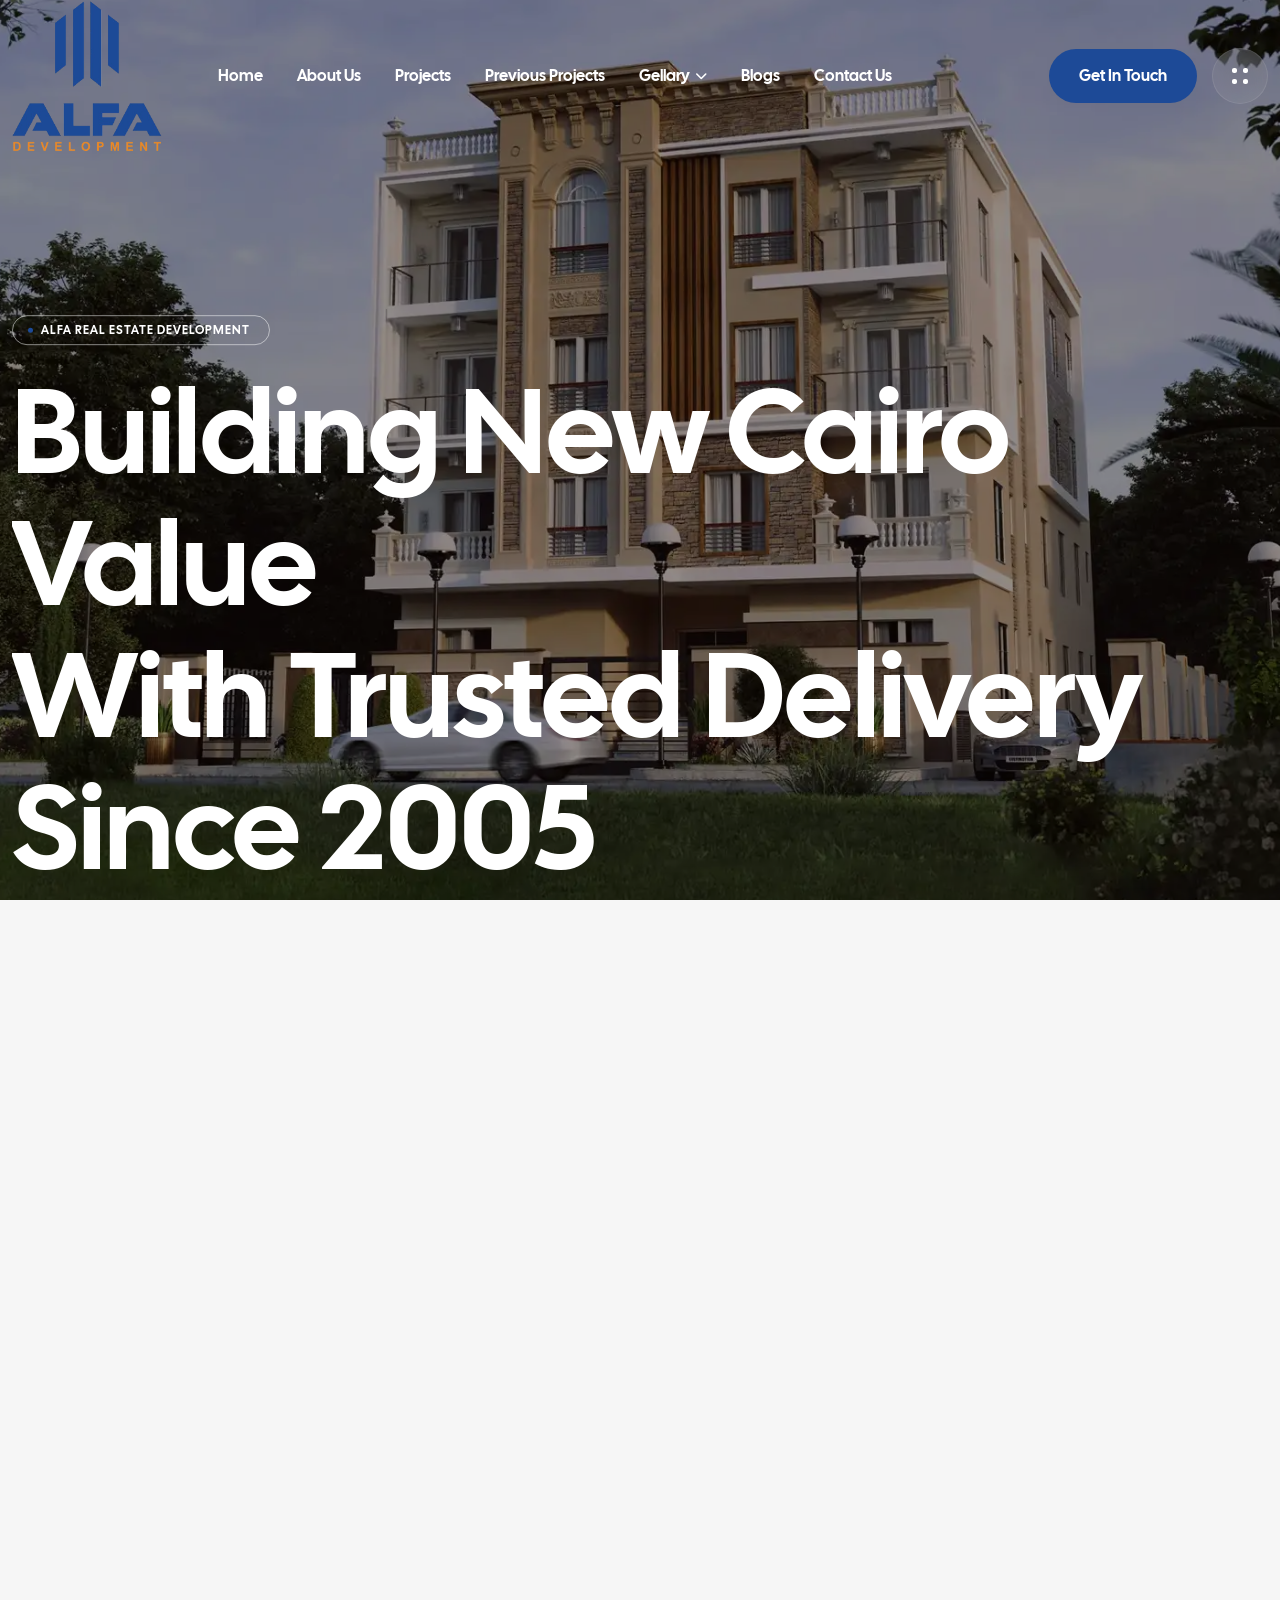
==== index.html @ 409ae9ad "upload" ====
<!DOCTYPE html>
<html class="no-js" lang="en">
    <head>
        <meta charset="utf-8">
        <meta http-equiv="x-ua-compatible" content="ie=edge">
        <meta name="viewport" content="width=device-width, initial-scale=1">
        <meta name="description" content="Alfa Real Estate Development builds premium residential projects across New Cairo since 2005—prime locations in Fifth Settlement, Beit El Watan, Andalusia, New Narcissus, and more.">
        <meta name="robots" content="index, follow, max-image-preview:large">
        <meta name="theme-color" content="#1a1a1a">
        <link rel="canonical" href="https://www.alfa-developments.com/">
        <meta property="og:locale" content="en_US">
        <meta property="og:type" content="website">
        <meta property="og:title" content="Alfa Real Estate Development | New Cairo">
        <meta property="og:description" content="Trusted developer in New Cairo since 2005—refined architecture, classic facades, smart layouts, and fully integrated building services.">
        <meta property="og:url" content="https://www.alfa-developments.com/">
        <meta property="og:site_name" content="Alfa Real Estate Development">
        <meta property="og:image" content="https://www.alfa-developments.com/assets/images/slider/slide.webp">
        <meta property="og:image:alt" content="Alfa Real Estate Development — New Cairo residential projects">
        <meta name="twitter:card" content="summary_large_image">
        <meta name="twitter:title" content="Alfa Real Estate Development | New Cairo">
        <meta name="twitter:description" content="Trusted developer in New Cairo since 2005—refined architecture, classic facades, smart layouts, and fully integrated building services.">
        <meta name="twitter:image" content="https://www.alfa-developments.com/assets/images/slider/slide.webp">

        <!-- Site Title -->
        <title>Alfa Real Estate Development | New Cairo</title>

        <!-- Place favicon.ico in the root directory -->
        <link rel="shortcut icon" type="image/x-icon" href="./assets/images/logo/logo.png">

        <!-- CSS here -->
        <link rel="stylesheet" href="assets/css/bootstrap.min.css">
        <link rel="stylesheet" href="assets/css/fontawesome.min.css">
        <link rel="stylesheet" href="assets/css/venobox.min.css">
        <link rel="stylesheet" href="assets/css/odometer.min.css">
        <link rel="stylesheet" href="assets/css/nice-select.css">
        <link rel="stylesheet" href="assets/css/carouselTicker.css">
        <link rel="stylesheet" href="assets/css/animation.css">
        <link rel="stylesheet" href="assets/css/twentytwenty.min.css">
        <link rel="stylesheet" href="assets/css/swiper.min.css">
        <link rel="stylesheet" href="assets/css/main.css">
    </head>

    <body>

        <!-- preloader -->
        <div class="preloader overflow-hidden">
            <div class="site-name"><span>ALFA</span></div>
            <div class="preloader-gutters">
                <div class="bar">
                    <div class="inner-bar"></div>
                </div>
                <div class="bar">
                    <div class="inner-bar"></div>
                </div>
                <div class="bar">
                    <div class="inner-bar"></div>
                </div>
                <div class="bar">
                    <div class="inner-bar"></div>
                </div>
                <div class="bar">
                    <div class="inner-bar"></div>
                </div>
                <div class="bar">
                    <div class="inner-bar"></div>
                </div>
                <div class="bar">
                    <div class="inner-bar"></div>
                </div>
                <div class="bar">
                    <div class="inner-bar"></div>
                </div>
            </div>
        </div>
        <!-- /.preloader -->

     
        <!-- /.Main Header -->

        <header class="header sticky-active">
            <div class="primary-header">
                <div class="container">
                    <div class="primary-header-inner">
                        <div class="header-left-wrap">
                            <div class="header-logo d-lg-block">
                                <a href="index.html">
                                    <img src="assets/images/logo/logo.png" alt="logo">
                                </a>
                            </div>
                            <div class="header-menu-wrap">
                                <div class="mobile-menu-items">
                                    <ul>
                                        <li class="menu-item">
                                            <a href="#">Home</a>
                                           
                                        </li>
                                        <li class="menu-item">
                                            <a href="#">About Us</a>
                                           
                                        </li>
                                        <li class="menu-item">
                                            <a href="#">Projects</a>
                                            
                                        </li>
                                        <li class="menu-item">
                                            <a href="#">Previous Projects</a>
                                            
                                        </li>
                                        <li class="menu-item-has-children">
                                            <a href="#">Gellary</a>
                                          <ul>
                                            <li><a href="#">photos</a></li>
                                            <li><a href="#">videos</a></li>
                                          </ul>
                                        </li>
                                        <li class="menu-item">
                                            <a href="#">Blogs</a>
                                            
                                        </li>
                                        <li class="menu-item">
                                            <a href="#">Contact Us</a>
                                            
                                        </li>
                                    </ul>
                                </div>
                            </div>
                            <!-- /.header-menu-wrap -->
                        </div>
                        <div class="header-right-wrap">
                            <a href="tel:+480123678900" class="header-contact">
                                <span class="icon"><i class="fa-regular fa-phone"></i></span>
                                <span class="content">
                                    <span class="call-text">Call Us Phone</span>
                                    <span class="call-number"> +20 100 123 4567</span>
                                </span>
                            </a>
                            <div class="header-btn-wrap">
                                <a href="#" class="tl-primary-btn header-btn">Get in Touch</a>
                            </div>
                          
                            
                            <!-- /.header-right -->
                            <div class="sidebar-icon">
                                <button class="sidebar-trigger open">
                                    <svg width="16" height="16" viewBox="0 0 16 16" fill="none" xmlns="http://www.w3.org/2000/svg">
                                        <path d="M11 2C11 0.89543 11.8954 0 13 0H14C15.1046 0 16 0.895431 16 2V3C16 4.10457 15.1046 5 14 5H13C11.8954 5 11 4.10457 11 3V2Z" fill="white"/>
                                        <path d="M0 2C0 0.89543 0.895431 0 2 0H3C4.10457 0 5 0.895431 5 2V3C5 4.10457 4.10457 5 3 5H2C0.89543 5 0 4.10457 0 3V2Z" fill="white"/>
                                        <path d="M0 13C0 11.8954 0.895431 11 2 11H3C4.10457 11 5 11.8954 5 13V14C5 15.1046 4.10457 16 3 16H2C0.89543 16 0 15.1046 0 14V13Z" fill="white"/>
                                        <path d="M11 13C11 11.8954 11.8954 11 13 11H14C15.1046 11 16 11.8954 16 13V14C16 15.1046 15.1046 16 14 16H13C11.8954 16 11 15.1046 11 14V13Z" fill="white"/>
                                    </svg>
                                </button>
                            </div>
                        </div>
                    </div>
                    <!-- /.primary-header-inner -->
                     
                </div>

            </div>
            
        </header>
        <div id="sidebar-area" class="sidebar-area">
            <button class="sidebar-trigger close">
                <svg
                    class="sidebar-close"
                    xmlns="http://www.w3.org/2000/svg"
                    xmlns:xlink="http://www.w3.org/1999/xlink"
                    x="0px"
                    y="0px"
                    width="16px"
                    height="12.7px"
                    viewBox="0 0 16 12.7"
                    style="enable-background: new 0 0 16 12.7"
                    xml:space="preserve">
                    <g>
                        <rect
                            x="0"
                            y="5.4"
                            transform="matrix(0.7071 -0.7071 0.7071 0.7071 -2.1569 7.5208)"
                            width="16"
                            height="2"
                        ></rect>
                        <rect
                            x="0"
                            y="5.4"
                            transform="matrix(0.7071 0.7071 -0.7071 0.7071 6.8431 -3.7929)"
                            width="16"
                            height="2"
                        ></rect>
                    </g>
                </svg>
            </button>
            <div class="side-menu-content">
                <div class="side-menu-logo">
                    <a class="dark-img" href="index.html"><img src="assets/images/logo/logo.png" alt="logo"></a>
                    <a class="light-img" href="index.html"><img src="assets/images/logo/logo.png" alt="logo"></a>
                </div>
                <div class="side-menu-wrap"></div>
                <div class="side-menu-about">
                    <h4 class="title">We Shape Interior Designs, Crafting Timeless and Inspiring Spaces</h4>
                </div>
                
                <div class="side-menu-contact">
                    <ul class="side-menu-list">
                        <li>
                            Alfa Development, New Cairo, Egypt
                        </li>
                        <li>
                            <a href="tel:+201000000000">+20 100 000 0000</a>
                        </li>
                        <li>
                            <a class="mail" href="mailto:sales@alfadevelopment.com">sales@alfadevelopment.com</a>
                        </li>
                    </ul>
                </div>
                <ul class="side-menu-social">
                    <li class="facebook"><a href="#"><i class="fab fa-facebook-f"></i></a></li>
                    <li class="instagram"><a href="#"><i class="fab fa-instagram"></i></a></li>
                    <li class="twitter"><a href="#"><i class="fab fa-twitter"></i></a></li>
                    <li class="g-plus"><a href="#"><i class="fab fa-fab fa-google-plus"></i></a></li>
                </ul>
            </div>
        </div>
        <div class="mobile-side-menu">
            <div class="side-menu-content">
                <div class="side-menu-head">
                    <a href="index.html"><img src="assets/images/logo/logo.png" alt="logo"></a>
                    <button class="mobile-side-menu-close"><i class="fa-regular fa-xmark"></i></button>
                </div>
                <div class="side-menu-wrap"></div>
                <div class="side-menu-contact">
                    <div class="side-menu-header">
                        <h3>Contact Us</h3>
                    </div>
                    <ul class="side-menu-list">
                        <li>
                            <i class="fas fa-map-marker-alt"></i>
                            <p>Alfa Development, New Cairo, Egypt</p>
                        </li>
                        <li>
                            <i class="fas fa-phone"></i>
                            <a href="tel:+201000000000">+20 100 000 0000</a>
                        </li>
                        <li>
                            <i class="fas fa-envelope-open-text"></i>
                            <a href="mailto:sales@alfadevelopment.com">sales@alfadevelopment.com</a>
                        </li>
                    </ul>
                </div>
                <ul class="side-menu-social">
                    <li class="facebook"><a href="#"><i class="fab fa-facebook-f"></i></a></li>
                    <li class="instagram"><a href="#"><i class="fab fa-instagram"></i></a></li>
                    <li class="twitter"><a href="#"><i class="fab fa-twitter"></i></a></li>
                    <li class="g-plus"><a href="#"><i class="fab fa-fab fa-google-plus"></i></a></li>
                </ul>
            </div>
        </div>
    <div id="antra-smooth-wrapper">
        <div id="antra-smooth-content">

        <section class="slider-section overflow-hidden">
            <div class="antra-slider swiper-container">
                <div class="swiper-wrapper">
                    <div class="swiper-slide">
                        <div class="slider-item">
                            <div class="bg-img" data-background="assets/images/slider/slide.webp"></div>
                            <div class="container slider-container">
                                <div class="slider-content-wrap">
                                    <div class="slider-content">
                                        <div class="section-heading white-content">
                                            <h4 class="sub-heading" data-animation="antra-fadeInDown" data-delay="1000ms" data-duration="1400ms">ALFA REAL ESTATE DEVELOPMENT</h4>
                                            <h2 class="section-title cursor-effect" data-animation="antra-fadeInDown" data-delay="1200ms" data-duration="1400ms">Building New Cairo value <br> with trusted delivery <br> since 2005</h2>
                                        </div>
                                        <div class="bottom-content">
                                        
                                            <div class="antra-btn"  data-animation="antra-fadeInUp" data-delay="1200ms" data-duration="1400ms">
                                                <a href="#" class="tl-primary-btn white-btn">Explore projects <span class="icon"><i class="fa-regular fa-arrow-right"></i></span></a>
                                            </div>
                                        </div>
                                    </div>
                                </div>
                            </div>
                           
                        </div>
                    </div>
                    <div class="swiper-slide">
                        <div class="slider-item">
                            <div class="bg-img" data-background="assets/images/slider/slide2.webp"></div>
                            <div class="container slider-container">
                                <div class="slider-content-wrap">
                                    <div class="slider-content">
                                        <div class="section-heading white-content">
                                            <h4 class="sub-heading" data-animation="antra-fadeInDown" data-delay="1000ms" data-duration="1400ms">INTEGRATED REAL ESTATE SERVICES</h4>
                                            <h2 class="section-title cursor-effect" data-animation="antra-fadeInDown" data-delay="1200ms" data-duration="1400ms">From site selection <br> to after-sales support <br> under one team</h2>
                                        </div>
                                        <div class="bottom-content">
                                           
                                            <div class="antra-btn"  data-animation="antra-fadeInUp" data-delay="1200ms" data-duration="1400ms">
                                                <a href="#" class="tl-primary-btn white-btn">Book a site visit <span class="icon"><i class="fa-regular fa-arrow-right"></i></span></a>
                                            </div>
                                        </div>
                                    </div>
                                </div>
                            </div>
                           
                        </div>
                    </div>
                    <div class="swiper-slide">
                        <div class="slider-item">
                            <div class="bg-img" data-background="assets/images/slider/slide3.webp"></div>
                            <div class="container slider-container">
                                <div class="slider-content-wrap">
                                    <div class="slider-content">
                                        <div class="section-heading white-content">
                                            <h4 class="sub-heading" data-animation="antra-fadeInDown" data-delay="1000ms" data-duration="1400ms">FEATURED OPPORTUNITIES</h4>
                                            <h2 class="section-title cursor-effect" data-animation="antra-fadeInDown" data-delay="1200ms" data-duration="1400ms">Panoramic corner units <br> and selected inventory <br> in New Narcissus</h2>
                                        </div>
                                        <div class="bottom-content">
                                            
                                            <div class="antra-btn"  data-animation="antra-fadeInUp" data-delay="1200ms" data-duration="1400ms">
                                                <a href="#" class="tl-primary-btn white-btn">View current offer <span class="icon"><i class="fa-regular fa-arrow-right"></i></span></a>
                                            </div>
                                        </div>
                                    </div>
                                </div>
                            </div>
                           
                        </div>
                    </div>
                </div>
            </div>
        </section>
        <!-- ./ slider-section -->
                


        <section class="about-section overflow-hidden">
            <div class="about-bg" data-background="assets/images/about/bg.png"></div>
            <!-- <div class="about-text"><span>ALFA</span></div> -->
            <div class="container">
                <div class="row align-items-center">
                    <div class="col-lg-6">
                        <div class="about-content white-content slide-anim" data-delay="0.3" data-offset="100" data-direction="left">
                            <div class="section-heading white-content mb-30">
                                <h4 class="sub-heading" data-text-animation="fade-in-right" data-split="char" data-duration="0.9" data-stagger="0.03">Started in 2005</h4>
                                <h2 class="section-title cursor-effect">Where New Cairo <br> living gains <span>lasting <br> value</span></h2>
                            </div>
                            <ul class="about-list">
                                <li><i class="fa-solid fa-check"></i>Prime New Cairo districts</li>
                                <li><i class="fa-solid fa-check"></i>Classic residential facades</li>
                                <li><i class="fa-solid fa-check"></i>Efficient family layouts</li>
                                <li><i class="fa-solid fa-check"></i>Reliable delivery quality</li>
                            </ul>
                            <p><strong>Alfa Real Estate Development</strong> is a leading New Cairo developer since 2005. We select prime addresses across Fifth Settlement, Beit El Watan, Andalusia, and New Narcissus, then deliver refined layouts and dependable execution quality.</p>
                            <div class="about-btn">
                                <a href="#" class="tl-primary-btn white-btn">More About Us <span class="icon"><i class="fa-regular fa-arrow-right"></i></span></a>
                            </div>
                        </div>
                    </div>
                    <div class="col-lg-6">
                        <div class="about-img slide-anim" data-delay="0.3" data-offset="100" data-direction="right">
                            <img src="assets/images/about/2.webp" alt="Alfa Real Estate Development contemporary residential facade">
                        </div>
                    </div>
                </div>
            </div>
        </section>
        <!-- ./ about-section -->

        
        <!-- ./ feature-section -->

        <section class="counter-section counter-1 py-5">
            <div class="container container-2">
                <div class="row gy-5 fade-wrapper">
                    <div class="col-lg-3 col-md-6 fade-top">
                        <div class="counter-item">
                            <h3 class="title"><span class="odometer" data-count="22">0</span><span class="icon">+</span></h3>
                            <h4 class="sub-title">Years experience</h4>
                            <p>Improving homes with expert <br> craftsmanship for years</p>
                        </div>
                    </div>
                    <div class="col-lg-3 col-md-6 fade-top">
                        <div class="counter-item">
                            <h3 class="title"><span class="odometer" data-count="189">0</span><span class="icon">+</span></h3>
                            <h4 class="sub-title">Projects completed</h4>
                            <p>Improving homes with expert <br> craftsmanship for years</p>
                        </div>
                    </div>
                    <div class="col-lg-3 col-md-6 fade-top">
                        <div class="counter-item">
                            <h3 class="title"><span class="odometer" data-count="265">0</span><span class="icon">+</span></h3>
                            <h4 class="sub-title">Skilled Tradespeople</h4>
                            <p>Improving homes with expert <br> craftsmanship for years</p>
                        </div>
                    </div>
                    <div class="col-lg-3 col-md-6 fade-top">
                        <div class="counter-item">
                            <h3 class="title"><span class="odometer" data-count="328">0</span><span class="icon">+</span></h3>
                            <h4 class="sub-title">Client satisfaction</h4>
                            <p>Improving homes with expert <br> craftsmanship for years</p>
                        </div>
                    </div>
                </div>
            </div>
        </section>
        <!-- ./ counter-section -->

        <section class="process-section overflow-hidden fade-wrapper">
            <div class="bg-shape" data-background="assets/images/blogs/about-shape-1.png"></div>
            <div class="container container-2">
                <div class="heading-space align-items-end">
                    <div class="section-heading mb-0">
                        <h4 class="sub-heading" data-text-animation="fade-in-right" data-split="char" data-duration="0.9" data-stagger="0.03">Projects</h4>
                        <h2 class="section-title cursor-effect title-2">A snapshot of <span>Alfa developments</span> delivered across <br> New Cairo.</h2>
                    </div>
                    <div class="process-desc">
                        <p class="mb-0">Browse delivered projects by district. Select a tab to explore.</p>
                    </div>
                </div>

                <div class="process-tabs-wrap fade-top">
                    <ul class="nav nav-pills process-tabs" id="pastProjectsTab" role="tablist">
                        <li class="nav-item" role="presentation">
                            <button class="nav-link active" id="past-tab-new-narcissus" data-bs-toggle="tab" data-bs-target="#past-pane-new-narcissus" type="button" role="tab" aria-controls="past-pane-new-narcissus" aria-selected="true">New Narcissus</button>
                        </li>
                        <li class="nav-item" role="presentation">
                            <button class="nav-link" id="past-tab-carnation" data-bs-toggle="tab" data-bs-target="#past-pane-carnation" type="button" role="tab" aria-controls="past-pane-carnation" aria-selected="false">Carnation</button>
                        </li>
                        <li class="nav-item" role="presentation">
                            <button class="nav-link" id="past-tab-maadi" data-bs-toggle="tab" data-bs-target="#past-pane-maadi" type="button" role="tab" aria-controls="past-pane-maadi" aria-selected="false">Maadi Compound</button>
                        </li>
                        <li class="nav-item" role="presentation">
                            <button class="nav-link" id="past-tab-beit-el-watan" data-bs-toggle="tab" data-bs-target="#past-pane-beit-el-watan" type="button" role="tab" aria-controls="past-pane-beit-el-watan" aria-selected="false">Beit El Watan</button>
                        </li>
                        <li class="nav-item" role="presentation">
                            <button class="nav-link" id="past-tab-violet" data-bs-toggle="tab" data-bs-target="#past-pane-violet" type="button" role="tab" aria-controls="past-pane-violet" aria-selected="false">Violet</button>
                        </li>
                        <li class="nav-item" role="presentation">
                            <button class="nav-link" id="past-tab-andalusia" data-bs-toggle="tab" data-bs-target="#past-pane-andalusia" type="button" role="tab" aria-controls="past-pane-andalusia" aria-selected="false">Andalusia</button>
                        </li>
                        <li class="nav-item" role="presentation">
                            <button class="nav-link" id="past-tab-north-rehab" data-bs-toggle="tab" data-bs-target="#past-pane-north-rehab" type="button" role="tab" aria-controls="past-pane-north-rehab" aria-selected="false">North Rehab</button>
                        </li>
                    </ul>
                </div>

                <div class="tab-content" id="pastProjectsTabContent">
                    <div class="tab-pane fade show active" id="past-pane-new-narcissus" role="tabpanel" aria-labelledby="past-tab-new-narcissus" tabindex="0">
                        <div class="row gy-xl-0 gy-4 process-wrap process-wrap--flat fade-wrapper">
                            <div class="col-xl-4 col-lg-6 col-md-6">
                                <a href="#" class="process-item fade-top d-block">
                                    <div class="process-thumb">
                                        <img src="assets/images/projects/current-projects/1.webp" loading="lazy" alt="Narcissus 3 project">
                                    </div>
                                    <div class="process-content">
                                        <h3 class="title"><span>01</span>. Narcissus 3</h3>
                                    </div>
                                    <span class="number">01</span>
                                </a>
                            </div>
                            <div class="col-xl-4 col-lg-6 col-md-6">
                                <a href="#" class="process-item fade-top d-block">
                                    <div class="process-thumb">
                                        <img src="assets/images/projects/current-projects/2.webp" loading="lazy" alt="Narcissus 4 project">
                                    </div>
                                    <div class="process-content">
                                        <h3 class="title"><span>02</span>. Narcissus 4</h3>
                                    </div>
                                    <span class="number">02</span>
                                </a>
                            </div>
                            <div class="col-xl-4 col-lg-6 col-md-6">
                                <a href="#" class="process-item fade-top d-block">
                                    <div class="process-thumb">
                                        <img src="assets/images/projects/current-projects/3.webp" loading="lazy" alt="Narcissus 9 project">
                                    </div>
                                    <div class="process-content">
                                        <h3 class="title"><span>03</span>. Narcissus 9</h3>
                                    </div>
                                    <span class="number">03</span>
                                </a>
                            </div>
                        </div>
                    </div>

                    <div class="tab-pane fade" id="past-pane-carnation" role="tabpanel" aria-labelledby="past-tab-carnation" tabindex="0">
                        <div class="row gy-xl-0 gy-4 process-wrap process-wrap--flat fade-wrapper">
                            <div class="col-xl-4 col-lg-6 col-md-6">
                                <a href="#" class="process-item fade-top d-block">
                                    <div class="process-thumb">
                                        <img src="assets/images/projects/current-projects/4.webp" loading="lazy" alt="Carnation 1 project">
                                    </div>
                                    <div class="process-content">
                                        <h3 class="title"><span>01</span>. Carnation 1</h3>
                                    </div>
                                    <span class="number">01</span>
                                </a>
                            </div>
                        </div>
                    </div>

                    <div class="tab-pane fade" id="past-pane-maadi" role="tabpanel" aria-labelledby="past-tab-maadi" tabindex="0">
                        <div class="row gy-xl-0 gy-4 process-wrap process-wrap--flat fade-wrapper">
                            <div class="col-xl-4 col-lg-6 col-md-6">
                                <a href="#" class="process-item fade-top d-block">
                                    <div class="process-thumb">
                                        <img src="assets/images/projects/current-projects/5.webp" loading="lazy" alt="Palm 1 project">
                                    </div>
                                    <div class="process-content">
                                        <h3 class="title"><span>01</span>. Palm 1</h3>
                                    </div>
                                    <span class="number">01</span>
                                </a>
                            </div>
                            <div class="col-xl-4 col-lg-6 col-md-6">
                                <a href="#" class="process-item fade-top d-block">
                                    <div class="process-thumb">
                                        <img src="assets/images/projects/current-projects/6.webp" loading="lazy" alt="Palm 2 project">
                                    </div>
                                    <div class="process-content">
                                        <h3 class="title"><span>02</span>. Palm 2</h3>
                                    </div>
                                    <span class="number">02</span>
                                </a>
                            </div>
                        </div>
                    </div>

                    <div class="tab-pane fade" id="past-pane-beit-el-watan" role="tabpanel" aria-labelledby="past-tab-beit-el-watan" tabindex="0">
                        <div class="row gy-xl-0 gy-4 process-wrap process-wrap--flat fade-wrapper">
                            <div class="col-xl-4 col-lg-6 col-md-6">
                                <a href="#" class="process-item fade-top d-block">
                                    <div class="process-thumb">
                                        <img src="assets/images/projects/current-projects/1.webp" loading="lazy" alt="First district 1 project">
                                    </div>
                                    <div class="process-content">
                                        <h3 class="title"><span>01</span>. First district 1</h3>
                                    </div>
                                    <span class="number">01</span>
                                </a>
                            </div>
                            <div class="col-xl-4 col-lg-6 col-md-6">
                                <a href="#" class="process-item fade-top d-block">
                                    <div class="process-thumb">
                                        <img src="assets/images/projects/current-projects/2.webp" loading="lazy" alt="First district 2 project">
                                    </div>
                                    <div class="process-content">
                                        <h3 class="title"><span>02</span>. First district 2</h3>
                                    </div>
                                    <span class="number">02</span>
                                </a>
                            </div>
                        </div>
                    </div>

                    <div class="tab-pane fade" id="past-pane-violet" role="tabpanel" aria-labelledby="past-tab-violet" tabindex="0">
                        <div class="row gy-xl-0 gy-4 process-wrap process-wrap--flat fade-wrapper">
                            <div class="col-xl-4 col-lg-6 col-md-6">
                                <a href="#" class="process-item fade-top d-block">
                                    <div class="process-thumb">
                                        <img src="assets/images/projects/current-projects/3.webp" loading="lazy" alt="Violet 1 project">
                                    </div>
                                    <div class="process-content">
                                        <h3 class="title"><span>01</span>. Violet 1</h3>
                                    </div>
                                    <span class="number">01</span>
                                </a>
                            </div>
                        </div>
                    </div>

                    <div class="tab-pane fade" id="past-pane-andalusia" role="tabpanel" aria-labelledby="past-tab-andalusia" tabindex="0">
                        <div class="row gy-xl-0 gy-4 process-wrap process-wrap--flat fade-wrapper">
                            <div class="col-xl-4 col-lg-6 col-md-6">
                                <a href="#" class="process-item fade-top d-block">
                                    <div class="process-thumb">
                                        <img src="assets/images/projects/current-projects/4.webp" loading="lazy" alt="Andalusia 1 project">
                                    </div>
                                    <div class="process-content">
                                        <h3 class="title"><span>01</span>. Andalusia 1</h3>
                                    </div>
                                    <span class="number">01</span>
                                </a>
                            </div>
                        </div>
                    </div>

                    <div class="tab-pane fade" id="past-pane-north-rehab" role="tabpanel" aria-labelledby="past-tab-north-rehab" tabindex="0">
                        <div class="row gy-xl-0 gy-4 process-wrap process-wrap--flat fade-wrapper">
                            <div class="col-xl-4 col-lg-6 col-md-6">
                                <a href="#" class="process-item fade-top d-block">
                                    <div class="process-thumb">
                                        <img src="assets/images/projects/current-projects/5.webp" loading="lazy" alt="West Arabella 1 project">
                                    </div>
                                    <div class="process-content">
                                        <h3 class="title"><span>01</span>. West Arabella 1</h3>
                                    </div>
                                    <span class="number">01</span>
                                </a>
                            </div>
                        </div>
                    </div>
                </div>

                <div class="project-btn mt-5">
                    <a href="#" class="tl-primary-btn ">All Projects <span class="icon"><i class="fa-regular fa-arrow-right"></i></span></a>
                </div>
            </div>
        </section>
        <!-- ./ process-section -->

        <section class="project-section py-5 tl-bg-color fade-wrapper">

            <div class="container container-2">
                <div class="row section-heading-wrap fade-top">  
                   
                    <div class="col-lg-4 col-md-12">
                        <div class="section-heading mb-0">
                            <h4 class="sub-heading" data-text-animation="fade-in-right" data-split="char" data-duration="0.9" data-stagger="0.03">Latest Projects</h4>
                        </div>
                    </div>
                    <div class="col-lg-8 col-md-12">
                        <div class="section-heading section-heading-2 mb-0">
                            <h2 class="section-title cursor-effect title-2">Active <span>Alfa projects <br> across</span> prime New Cairo <br> locations.</h2>
                            <p class="mb-0">Six active Alfa developments selected for strong livability, refined facades, and long-term investment value.</p>
                        </div>
                    </div>
                </div>
                <div class="project-carousel swiper fade-top">
                    <div class="swiper-wrapper">
                        <div class="swiper-slide">
                            <div class="project-item">
                                <div class="project-img">
                                    <img src="assets/images/projects/current-projects/1.webp" alt="Project E57 — New Narcissus, New Cairo">
                                    <ul>
                                        <li><a href="#">E57</a></li>
                                        <li><a href="#">New Narcissus</a></li>
                                    </ul>
                                </div>
                                <div class="project-content">
                                    <h3 class="title"><a href="#">Project E57 — New Narcissus</a></h3>
                                    <span>New Cairo, Egypt <br>New Narcissus</span>
                                </div>
                            </div>
                        </div>
                        <div class="swiper-slide">
                            <div class="project-item">
                                <div class="project-img">
                                    <img src="assets/images/projects/current-projects/2.webp" alt="Project G117 — New Narcissus, New Cairo">
                                    <ul>
                                        <li><a href="#">G117</a></li>
                                        <li><a href="#">New Narcissus</a></li>
                                    </ul>
                                </div>
                                <div class="project-content">
                                    <h3 class="title"><a href="#">Project G117 — New Narcissus</a></h3>
                                    <span>New Cairo, Egypt <br>New Narcissus</span>
                                </div>
                            </div>
                        </div>
                        <div class="swiper-slide">
                            <div class="project-item">
                                <div class="project-img">
                                    <img src="assets/images/projects/current-projects/3.webp" alt="Project F67 — New Narcissus, New Cairo">
                                    <ul>
                                        <li><a href="#">F67</a></li>
                                        <li><a href="#">New Narcissus</a></li>
                                    </ul>
                                </div>
                                <div class="project-content">
                                    <h3 class="title"><a href="#">Project F67 — New Narcissus</a></h3>
                                    <span>New Cairo, Egypt <br>New Narcissus</span>
                                </div>
                            </div>
                        </div>
                        <div class="swiper-slide">
                            <div class="project-item">
                                <div class="project-img">
                                    <img src="assets/images/projects/current-projects/4.webp" alt="Project B109 — Beit El Watan, New Cairo">
                                    <ul>
                                        <li><a href="#">B109</a></li>
                                        <li><a href="#">Beit El Watan</a></li>
                                    </ul>
                                </div>
                                <div class="project-content">
                                    <h3 class="title"><a href="#">Project B109 — Beit El Watan</a></h3>
                                    <span>New Cairo, Egypt <br>Beit El Watan</span>
                                </div>
                            </div>
                        </div>
                        <div class="swiper-slide">
                            <div class="project-item">
                                <div class="project-img">
                                    <img src="assets/images/projects/current-projects/5.webp" alt="Project B100 — Beit El Watan, New Cairo">
                                    <ul>
                                        <li><a href="#">B100</a></li>
                                        <li><a href="#">Beit El Watan</a></li>
                                    </ul>
                                </div>
                                <div class="project-content">
                                    <h3 class="title"><a href="#">Project B100 — Beit El Watan</a></h3>
                                    <span>New Cairo, Egypt <br>Beit El Watan</span>
                                </div>
                            </div>
                        </div>
                        <div class="swiper-slide">
                            <div class="project-item">
                                <div class="project-img">
                                    <img src="assets/images/projects/current-projects/6.webp" alt="Project 15 — Andalusia 1, New Cairo">
                                    <ul>
                                        <li><a href="#">15</a></li>
                                        <li><a href="#">Andalusia 1</a></li>
                                    </ul>
                                </div>
                                <div class="project-content">
                                    <h3 class="title"><a href="#">Project 15 — Andalusia 1</a></h3>
                                    <span>New Cairo, Egypt <br>Andalusia 1</span>
                                </div>
                            </div>
                        </div>
                    </div>
                </div>
                <div class="project-btn mt-5">
                    <a href="#" class="tl-primary-btn ">All Projects <span class="icon"><i class="fa-regular fa-arrow-right"></i></span></a>
                </div>
            </div>
           
        </section>
        <!-- ./ project-section -->


     
    




        <section class="blog-section pb-130  fade-wrapper tl-bg-color">
            <div class="bg-shape" data-background="assets/images/blogs/project-shape-2.png"></div>
            <div class="container container-2">
                
                <div class="row section-heading-wrap fade-top">  
                  
                  
                    <div class="col-lg-4 col-md-12">
                        <div class="section-heading mb-0">
                            <h4 class="sub-heading" data-text-animation="fade-in-right" data-split="char" data-duration="0.9" data-stagger="0.03">Blogs</h4>
                        </div>
                    </div>
                    <div class="col-lg-8 col-md-12">
                        <div class="section-heading section-heading-2 mb-0">
                            <h2 class="section-title cursor-effect title-2">Insights and updates <span>from Alfa <br> Real Estate</span> Development</h2>
                        </div>
                    </div>
                </div>
                <div class="row g-4 fade-top">
                    <div class="col-12 col-md-6 col-lg-4">
                        <div class="post-card h-100">
                            <div class="post-thumb">
                                <img src="./assets/images/blogs/1.jpg" loading="lazy" alt="How to choose a New Cairo location for investment">
                                <span class="category">Investment</span>
                            </div>
                            <div class="post-content">
                                <ul class="post-meta">
                                    <li>April 2026</li>
                                    <li><span>Investment</span></li>
                                </ul>
                                <h3 class="title"><a href="#">How to choose the right New Cairo location for your next investment</a></h3>
                                <p>A practical checklist to compare districts, connectivity, and long-term rental demand.</p>
                            </div>
                        </div>
                    </div>
                    <div class="col-12 col-md-6 col-lg-4">
                        <div class="post-card h-100">
                            <div class="post-thumb">
                                <img src="./assets/images/blogs/2.jpg" loading="lazy" alt="Design trends in residential facades in New Cairo">
                                <span class="category">Design</span>
                            </div>
                            <div class="post-content">
                                <ul class="post-meta">
                                    <li>April 2026</li>
                                    <li><span>Design</span></li>
                                </ul>
                                <h3 class="title"><a href="#">Residential facade trends that keep properties timeless and marketable</a></h3>
                                <p>Why balanced proportions and durable finishing materials still outperform short-lived trends.</p>
                            </div>
                        </div>
                    </div>
                    <div class="col-12 col-md-6 col-lg-4">
                        <div class="post-card h-100">
                            <div class="post-thumb">
                                <img src="./assets/images/blogs/3.jpeg" loading="lazy" alt="What buyers should review before purchasing off-plan units">
                                <span class="category">Buyer Guide</span>
                            </div>
                            <div class="post-content">
                                <ul class="post-meta">
                                    <li>April 2026</li>
                                    <li><span>Buyer Guide</span></li>
                                </ul>
                                <h3 class="title"><a href="#">Off-plan buying checklist: documents, timelines, and payment clarity</a></h3>
                                <p>Key points to validate before booking to protect your cash flow and delivery expectations.</p>
                            </div>
                        </div>
                    </div>
                </div>
            </div>
        </section>
        <!-- ./ blog-section -->

        <section class="request-section pb-130">
           
            <!-- ./ running-text -->
            <div class="bg-img" data-background="./assets/images/contact/bg.jpg"></div>
            <div class="container container-2">
                <div class="request-content">
                    <div class="section-heading white-content">
                        <h4 class="sub-heading" data-text-animation="fade-in-right" data-split="char" data-duration="0.9" data-stagger="0.03">Contact us</h4>
                        <h2 class="section-title cursor-effect title-2">Sales, site visits, and <span>project inquiries</span> with quick response support.</h2>
                    </div>
                    <div class="request-item-wrap">
                        <div class="request-item white-content">
                            <span>Address</span>
                            <p>Alfa Development, New Cairo, <br> Egypt</p>
                        </div>
                        <div class="request-item white-content">
                            <span>Support</span>
                            <a href="tel:+201000000000">+20 100 000 0000</a>
                            <a href="mailto:sales@alfadevelopment.com">sales@alfadevelopment.com</a>
                        </div>
                    </div>
                </div>
                <div class="row request-wrap">
                    <div class="col-lg-6">
                        <div class="contact-map-side h-100 d-flex flex-column">

                            <div class="contact-map contact-map--aside flex-grow-1 d-flex flex-column min-h-0">
                              <div class="map-container flex-grow-1 h-100">
                                <iframe title="Map — Alfa Real Estate Development, New Cairo area"
                                class="rounded-5"
                                  src="https://www.google.com/maps/embed?pb=!1m18!1m12!1m3!1d3454.2026574608194!2d31.462195899999998!3d30.031043299999997!2m3!1f0!2f0!3f0!3m2!1i1024!2i768!4f13.1!3m3!1m2!1s0x145823b37a0a64a9%3A0xe06d791f70fcc569!2sALFA%20DEVELOPMENT!5e0!3m2!1sar!2seg!4v1776004876213!5m2!1sar!2seg"
                                  width="100%" height="100%" style="border: 0; min-height: 380px" allowfullscreen="" loading="lazy"
                                  referrerpolicy="no-referrer-when-downgrade"></iframe>
                              </div>
                            </div>
                          </div>
                    </div>
                    <div class="col-lg-6">
                        <div class="request-form-wrap">
                            <form action="mail.php" method="post" id="ajax_contact" class="form-horizontal">
                                <div class="form-group row">
                                    <div class="col-md-6">
                                        <div class="form-item">
                                            <h4 class="form-title">Full name *</h4>
                                            <input type="text" id="fullname" name="fullname" class="form-control" placeholder="Your full name">
                                        </div>
                                    </div>
                                    <div class="col-md-6">
                                        <div class="form-item">
                                            <h4 class="form-title">Email *</h4>
                                            <input type="email" id="email-2" name="email" class="form-control" placeholder="name@example.com">
                                        </div>
                                    </div>
                                </div>
                                <div class="form-group row">
                                    <div class="col-md-12">
                                        <div class="form-item">
                                            <h4 class="form-title">Phone *</h4>
                                            <input type="text" id="phone" name="phone" class="form-control" placeholder="+20 ...">
                                        </div>
                                    </div>
                                </div>
                                <div class="form-group row">
                                    <div class="col-md-12">
                                        <div class="form-item message-item">
                                            <h4 class="form-title">Message *</h4>
                                            <textarea id="message" name="message" cols="30" rows="5" class="form-control address" placeholder="Project name, budget, or preferred area..."></textarea>
                                        </div>
                                    </div>
                                </div>
                                <div class="submit-btn">
                                    <button id="submit" class="tl-primary-btn white-btn" type="submit">Send message <span class="icon"><i class="fa-regular fa-arrow-right"></i></span></button>
                                </div>
                            </form>
                        </div>
                    </div>
                </div>
            </div>
        </section>
       

        <!-- <footer id="footer" class="footer-section overflow-hidden">
            <div class="footer-bg" data-background="assets/images/bg-img/footer-bg.png"></div>
            <div class="footer-shade"></div>
            <div class="container container-2">
                <div class="row footer-wrap">
                    <div class="col-lg-3 col-md-6">
                        <div class="footer-widget">
                            <div class="widget-header">
                                <div class="footer-logo">
                                    <a href="index.html"><img src="assets/images/logo/logo-2.png" alt="logo"></a>
                                </div>
                            </div>
                            <p class="mb-10">We transform your vision into beautifully <br> crafted spaces.</p>
                            <p class="mb-0">5609 E Sprague Ave, Spokane Valley, <br> WA 99212, USA</p>
                        </div>
                    </div>
                    <div class="col-lg-3 col-md-6">
                        <div class="footer-widget footer-col-2">
                            <ul class="footer-list">
                                <li><a href="about.html">About Us</a></li>
                                <li><a href="service.html">Services</a></li>
                                <li><a href="contact.html">Careers</a></li>
                                <li><a href="team.html">our Team</a></li>
                                <li><a href="blog-grid.html">Blog</a></li>
                                <li><a href="contact.html">Contact Us</a></li>
                            </ul>
                        </div>
                    </div>
                    <div class="col-lg-3 col-md-6">
                        <div class="footer-widget footer-col-2 pl-0">
                            <ul class="footer-list">
                                <li><a href="portfolio-details.html">Our Projects</a></li>
                                <li><a href="contact.html">Partners</a></li>
                                <li><a href="contact.html">Partners Program</a></li>
                                <li><a href="contact.html">Affiliate Program</a></li>
                                <li><a href="contact.html">Terms & Conditions</a></li>
                                <li><a href="contact.html">Support Center</a></li>
                            </ul>
                        </div>
                    </div>
                    <div class="col-lg-3 col-md-6">
                        <div class="footer-widget">
                            <div class="footer-address">
                                <a class="number" href="tel:+0844560789">+(084) 456-0789</a>
                                <a class="mail" href="tel:">support@example.com</a>
                                <ul class="social-list">
                                    <li><a href="#">Facebook</a></li>
                                    <li><a href="#">Instagram</a></li>
                                    <li><a href="#">YouTube</a></li>
                                    <li><a href="#">Twitter</a></li>
                                </ul>
                            </div>
                        </div>
                    </div>
                </div>
            </div>
            <div class="copyright-area">
                <div class="container">
                    <div class="copyright-content">
                        <p>© 2025 Alfa Real Estate Development. All Rights Reserved.</p>
                    </div>
                </div>
            </div>
           
        </footer> -->
        <!-- ./ footer-section -->
        <footer id="footer" class="shadow-lg"></footer>
        </div>
    </div>

        <div id="scroll-percentage"><span id="scroll-percentage-value"></span></div>
        <!--scrollup-->

        <!-- JS here -->
        <script src="assets/js/vendor/jquary-3.7.1.min.js"></script>
        <script src="assets/js/vendor/bootstrap-bundle.js"></script>
        <script src="assets/js/vendor/imagesloaded-pkgd.js"></script>
        <script src="assets/js/vendor/waypoints.min.js"></script>
        <script src="assets/js/vendor/venobox.min.js"></script>
        <script src="assets/js/vendor/odometer.min.js"></script>
        <script src="assets/js/vendor/meanmenu.js"></script>
        <script src="assets/js/vendor/jquery.isotope.js"></script>
        <script src="assets/js/vendor/swiper.min.js"></script>
        <script src="assets/js/vendor/split-type.min.js"></script>
        <script src="assets/js/vendor/gsap.min.js"></script>
        <script src="assets/js/vendor/scroll-trigger.min.js"></script>
        <script src="assets/js/vendor/scroll-smoother.js"></script>
        <script src="assets/js/vendor/jquery.carouselTicker.js"></script>
        <script src="assets/js/vendor/nice-select.js"></script>
        <script src="assets/js/vendor/three.min.js"></script>
        <script src="assets/js/vendor/panolens.min.js"></script>
        <script src="assets/js/vendor/jquery.event.move.min.js"></script>
        <script src="assets/js/vendor/jquery.twentytwenty.min.js"></script>
        <script src="assets/js/slider.js"></script>
        <script src="assets/js/banner-process.js"></script>
        <script src="assets/js/contact.js"></script>
        <script src="assets/js/main.js"></script>
        <script>
            $("#header").load("app/header.html");
           $("#footer").load("app/footer.html");
        </script>
    </body>
</html>
---- assets/css/carouselTicker.css ----
/**
 * CSS style for carouselTicker
 **/

.carouselTicker__list {
  margin: 10px 0;
  padding: 0;
  list-style-type: none;
  overflow: hidden;
}

.carouselTicker__item {
  margin: 0 0 0 5px;
  float: left;
  border: 4px solid red;
  width: 100px;
  height: 60px;
  line-height: 60px;
  text-align: center;
}

.carouselTicker__loader {
  position: absolute;
  left: 0;
  right: 0;
  top: 0;
  bottom: 0;
  background: #fff url("../images/loader.gif") center center no-repeat;
}

/**
 * CSS style for vertical direction
 **/

.carouselTicker_vertical .carouselTicker__list {
  margin: 0;
}

.carouselTicker_vertical .carouselTicker__item {
  margin: 0 0 5px 0;
  border: 4px solid red;
  width: 100px;
  height: 60px;
  line-height: 60px;
  text-align: center;
}

#carouselTicker .carouselTicker__item,
#carouselTicker-destructor-example .carouselTicker__item,
#carouselTicker-buttons-controls-example .carouselTicker__item {
  width: auto;
  height: auto;
  line-height: normal;
}

.carouselTicker__item img {
  vertical-align: top;
}
---- assets/css/animation.css ----
/* Text Animation */
.antra-animation,
.antra-animation span {
    animation-duration: 0.3s;
    animation-fill-mode: both;
}

.antra-animation span {
    display: inline-block;
}

/* Fade Effect */
.antra-fadeIn {
    animation-name: asFadeIn;
}

@keyframes asFadeIn {
    from {
        opacity: 0;
    }

    to {
        opacity: 1;
    }
}

.antra-fadeInLeft {
    animation-name: asFadeInLeft;
}

@keyframes asFadeInLeft {
    from {
        opacity: 0;
        transform: translateX(-50px);
    }

    to {
        opacity: 1;
    }
}

.antra-fadeInRight {
    animation-name: asFadeInRight;
}

@keyframes asFadeInRight {
    from {
        opacity: 0;
        transform: translateX(50px);
    }

    to {
        opacity: 1;
    }
}

.antra-fadeInDown {
    animation-name: asFadeInTop;
}

@keyframes asFadeInTop {
    from {
        opacity: 0;
        transform: translateY(-50px);
    }

    to {
        opacity: 1;
    }
}

.antra-fadeInUp {
    animation-name: asFadeInBottom;
}

@keyframes asFadeInBottom {
    from {
        opacity: 0;
        transform: translateY(50px);
    }

    to {
        opacity: 1;
    }
}

/* Move From Effect */
.antra-moveFromLeft {
    animation-name: asMoveFromLeft;
}

@keyframes asMoveFromLeft {
    from {
        visibility: hidden;
        transform: translateX(-50px);
    }

    to {
        visibility: visible;
    }
}

.antra-moveFromRight {
    animation-name: asMoveFromRight;
}

@keyframes asMoveFromRight {
    from {
        visibility: hidden;
        transform: translateX(50px);
    }

    to {
        visibility: visible;
    }
}

.antra-moveFromTop {
    animation-name: asMoveFromTop;
}

@keyframes asMoveFromTop {
    from {
        visibility: hidden;
        transform: translateY(-50px);
    }

    to {
        visibility: visible;
    }
}

.antra-moveFromBottom {
    animation-name: asMoveFromBottom;
}

@keyframes asMoveFromBottom {
    from {
        visibility: hidden;
        transform: translateY(50px);
    }

    to {
        visibility: visible;
    }
}

/* Blur Effect */

.antra-blurIn {
    animation-name: asBlurIn;
}

@keyframes asBlurIn {
    from {
        filter: blur(20px);
        opacity: 0;
    }
}

.antra-blurInLeft {
    animation-name: asBlurInLeft;
}

@keyframes asBlurInLeft {
    from {
        transform: translateX(50px);
        filter: blur(20px);
        opacity: 0;
    }
}

.antra-blurInRight {
    animation-name: asBlurInRight;
}

@keyframes asBlurInRight {
    from {
        transform: translateX(-50px);
        filter: blur(20px);
        opacity: 0;
    }
}

.antra-blurInTop {
    animation-name: asBlurInTop;
}

@keyframes asBlurInTop {
    from {
        transform: translateY(50px);
        filter: blur(20px);
        opacity: 0;
    }
}

.antra-blurInBottom {
    animation-name: asBlurInBottom;
}

@keyframes asBlurInBottom {
    from {
        transform: translateY(-50px);
        filter: blur(20px);
        opacity: 0;
    }
}

/* Zoom Effect */
.antra-zoomIn {
    animation-name: asZoomIn;
}

@keyframes asZoomIn {
    from {
        transform: scale(5);
        opacity: 0;
    }
}

.antra-zoomInLeft {
    animation-name: asZoomInLeft;
}

@keyframes asZoomInLeft {
    from {
        transform: scale(5) translateX(-50%);
        opacity: 0;
    }
}

.antra-zoomInRight {
    animation-name: asZoomInRight;
}

@keyframes asZoomInRight {
    from {
        transform: scale(5) translateX(50%);
        opacity: 0;
    }
}

.antra-zoomInTop {
    animation-name: asZoomInTop;
}

@keyframes asZoomInTop {
    from {
        transform: scale(10) translateY(-50%);
        opacity: 0;
    }
}

.antra-zoomInBottom {
    animation-name: asZoomInBottom;
}

@keyframes asZoomInBottom {
    from {
        transform: scale(10) translateY(50%);
        opacity: 0;
    }
}

/* Flip Effect */
.antra-flipInTop {
    animation-name: asFlipInTop;
}

@keyframes asFlipInTop {
    from {
        transform: perspective(600px);
        opacity: 0;
    }

    30% {
        transform: perspective(600px) rotateX(180deg);
        transform-origin: 0 0;
        animation-timing-function: ease-out;
    }

    to {
        transform: perspective(600px);
    }
}

.antra-flipInBottom {
    animation-name: asFlipInBottom;
}

@keyframes asFlipInBottom {
    from {
        transform: perspective(600px);
        opacity: 0;
    }

    30% {
        transform: perspective(600px) rotateX(180deg);
        transform-origin: bottom;
        animation-timing-function: ease-out;
    }

    to {
        transform: perspective(600px);
    }
}

/* Roll Effect */
.antra-rollFromLeft {
    animation-name: asRollFromLeft;
}

@keyframes asRollFromLeft {
    from {
        transform: translateX(-60px) perspective(600px) rotateY(180deg);
        opacity: 0;
    }
}

.antra-rollFromRight {
    animation-name: asRollFromRight;
}

@keyframes asRollFromRight {
    from {
        transform: translateX(60px) perspective(600px) rotateY(-180deg);
        opacity: 0;
    }
}

.antra-rollFromTop {
    animation-name: asRollFromTop;
}

@keyframes asRollFromTop {
    from {
        transform: translateY(-60px) perspective(600px) rotateX(180deg);
        opacity: 0;
    }
}

.antra-rollFromBottom {
    animation-name: asRollFromBottom;
}

@keyframes asRollFromBottom {
    from {
        transform: translateY(60px) perspective(600px) rotateX(-180deg);
        opacity: 0;
    }
}

/* Rotate Skate Effect */
.antra-rotateSkateInRight {
    animation-name: asRotateSkateInRight;
}

@keyframes asRotateSkateInRight {
    from {
        transform: scaleX(0.2) translateX(100px);
        opacity: 0;
    }
}

.antra-rotateSkateInLeft {
    animation-name: asRotateSkateInLeft;
}

@keyframes asRotateSkateInLeft {
    from {
        transform: scaleX(0.2) translateX(-100px);
        opacity: 0;
    }
}

.antra-rotateSkateInTop {
    animation-name: asRotateSkateInTop;
}

@keyframes asRotateSkateInTop {
    from {
        transform: scaleY(0.2) translateY(-100px);
        opacity: 0;
    }
}

.antra-rotateSkateInBottom {
    animation-name: asRotateSkateInBottom;
}

@keyframes asRotateSkateInBottom {
    from {
        transform: scaleY(0.2) translateY(100px);
        opacity: 0;
    }
}

/* PopUp Effect */
.antra-popUp {
    animation-name: asPopUp;
}

@keyframes asPopUp {
    0% {
        visibility: hidden;
    }

    50% {
        transform: scale(1.1);
        visibility: visible;
    }
}

.antra-popUpLeft {
    animation-name: asPopUpLeft;
}

@keyframes asPopUpLeft {
    0% {
        visibility: hidden;
    }

    50% {
        visibility: visible;
        transform: translateX(-20px) scale(1.1);
        animation-timing-function: ease-in;
    }
}

.antra-popUpRight {
    animation-name: asPopUpRight;
}

@keyframes asPopUpRight {
    0% {
        visibility: hidden;
    }

    50% {
        visibility: visible;
        transform: translateX(20px) scale(1.1);
        animation-timing-function: ease-in;
    }
}

/* Kenburns Top */

.swiper-slide-active .kenburns-top {
	-webkit-animation-name: kenburns-top;
	animation-name: kenburns-top;
}

@-webkit-keyframes kenburns-top {
	0% {
		-webkit-transform: scale(1) translateY(0);
		transform: scale(1) translateY(0);
		-webkit-transform-origin: 50% 16%;
		transform-origin: 50% 16%;
	}

	100% {
		-webkit-transform: scale(1.08) translateY(-15px);
		transform: scale(1.08) translateY(-15px);
		-webkit-transform-origin: top;
		transform-origin: top;
	}
}

@keyframes kenburns-top {
	0% {
		-webkit-transform: scale(1) translateY(0);
		transform: scale(1) translateY(0);
		-webkit-transform-origin: 50% 16%;
		transform-origin: 50% 16%;
	}

	100% {
		-webkit-transform: scale(1.08) translateY(-15px);
		transform: scale(1.08) translateY(-15px);
		-webkit-transform-origin: top;
		transform-origin: top;
	}
}
---- assets/css/twentytwenty.min.css ----
.twentytwenty-horizontal .twentytwenty-handle:after,.twentytwenty-horizontal .twentytwenty-handle:before,.twentytwenty-vertical .twentytwenty-handle:after,.twentytwenty-vertical .twentytwenty-handle:before{content:" ";display:block;background:#fff;position:absolute;z-index:30;-webkit-box-shadow:0 0 12px rgba(51,51,51,.5);-moz-box-shadow:0 0 12px rgba(51,51,51,.5);box-shadow:0 0 12px rgba(51,51,51,.5)}.twentytwenty-horizontal .twentytwenty-handle:after,.twentytwenty-horizontal .twentytwenty-handle:before{width:2px;height:9999px;left:50%;margin-left:-1.5px}.twentytwenty-vertical .twentytwenty-handle:after,.twentytwenty-vertical .twentytwenty-handle:before{width:9999px;height:2px;top:50%;margin-top:-1.5px}.twentytwenty-after-label,.twentytwenty-before-label,.twentytwenty-overlay{position:absolute;top:0;width:100%;height:100%}.twentytwenty-after-label,.twentytwenty-before-label,.twentytwenty-overlay{-webkit-transition-duration:.5s;-moz-transition-duration:.5s;transition-duration:.5s}.twentytwenty-after-label,.twentytwenty-before-label{-webkit-transition-property:opacity;-moz-transition-property:opacity;transition-property:opacity}.twentytwenty-after-label:before,.twentytwenty-before-label:before{color:#fff;font-size:13px;letter-spacing:.1em}.twentytwenty-after-label:before,.twentytwenty-before-label:before{position:absolute;background:rgba(0,0,0,.3);line-height:38px;padding:0 20px}.twentytwenty-horizontal .twentytwenty-after-label:before,.twentytwenty-horizontal .twentytwenty-before-label:before{top:50%;margin-top:-19px}.twentytwenty-vertical .twentytwenty-after-label:before,.twentytwenty-vertical .twentytwenty-before-label:before{left:50%;margin-left:-45px;text-align:center;width:90px}.twentytwenty-down-arrow,.twentytwenty-left-arrow,.twentytwenty-right-arrow,.twentytwenty-up-arrow{width:0;height:0;border:6px inset transparent;position:absolute}.twentytwenty-left-arrow,.twentytwenty-right-arrow{top:50%;margin-top:-6px}.twentytwenty-down-arrow,.twentytwenty-up-arrow{left:50%;margin-left:-6px}.twentytwenty-container{-webkit-box-sizing:content-box;-moz-box-sizing:content-box;box-sizing:content-box;z-index:0;overflow:hidden;position:relative;-webkit-user-select:none;-moz-user-select:none;-ms-user-select:none}.twentytwenty-container img{max-width:100%;position:absolute;top:0;display:block}.twentytwenty-container.active .twentytwenty-overlay,.twentytwenty-container.active :hover.twentytwenty-overlay{background:rgba(0,0,0,0)}.twentytwenty-container.active .twentytwenty-overlay .twentytwenty-after-label,.twentytwenty-container.active .twentytwenty-overlay .twentytwenty-before-label,.twentytwenty-container.active :hover.twentytwenty-overlay .twentytwenty-after-label,.twentytwenty-container.active :hover.twentytwenty-overlay .twentytwenty-before-label{opacity:0}.twentytwenty-container *{-webkit-box-sizing:content-box;-moz-box-sizing:content-box;box-sizing:content-box}.twentytwenty-before-label{opacity:0}.twentytwenty-before-label:before{content:attr(data-content)}.twentytwenty-after-label{opacity:0}.twentytwenty-after-label:before{content:attr(data-content)}.twentytwenty-horizontal .twentytwenty-before-label:before{left:0;-webkit-border-radius:0 3px 3px 0;-moz-border-radius:0 3px 3px 0;border-radius:0 3px 3px 0}.twentytwenty-horizontal .twentytwenty-after-label:before{right:0;-webkit-border-radius:3px 0 0 3px;-moz-border-radius:3px 0 0 3px;border-radius:3px 0 0 3px}.twentytwenty-vertical .twentytwenty-before-label:before{top:0;-webkit-border-radius:0 0 3px 3px;-moz-border-radius:0 0 3px 3px;border-radius:0 0 3px 3px}.twentytwenty-vertical .twentytwenty-after-label:before{bottom:0;-webkit-border-radius:3px 3px 0 0;-moz-border-radius:3px 3px 0 0;border-radius:3px 3px 0 0}.twentytwenty-overlay{-webkit-transition-property:background;-moz-transition-property:background;transition-property:background;background:rgba(0,0,0,0);z-index:25}.twentytwenty-overlay:hover{background:rgba(0,0,0,.5)}.twentytwenty-overlay:hover .twentytwenty-after-label{opacity:1}.twentytwenty-overlay:hover .twentytwenty-before-label{opacity:1}.twentytwenty-before{z-index:20}.twentytwenty-after{z-index:10}.twentytwenty-handle{height:38px;width:38px;position:absolute;left:50%;top:50%;margin-left:-19px;margin-top:-19px;border:2px solid #fff;-webkit-border-radius:1000px;-moz-border-radius:1000px;border-radius:1000px;-webkit-box-shadow:0 0 12px rgba(51,51,51,.5);-moz-box-shadow:0 0 12px rgba(51,51,51,.5);box-shadow:0 0 12px rgba(51,51,51,.5);z-index:40;cursor:pointer}.twentytwenty-horizontal .twentytwenty-handle:before{bottom:50%;margin-bottom:22px;-webkit-box-shadow:0 3px 0 #fff,0 0 12px rgba(51,51,51,.5);-moz-box-shadow:0 3px 0 #fff,0 0 12px rgba(51,51,51,.5);box-shadow:0 3px 0 #fff,0 0 12px rgba(51,51,51,.5)}.twentytwenty-horizontal .twentytwenty-handle:after{top:50%;margin-top:22px;-webkit-box-shadow:0 -3px 0 #fff,0 0 12px rgba(51,51,51,.5);-moz-box-shadow:0 -3px 0 #fff,0 0 12px rgba(51,51,51,.5);box-shadow:0 -3px 0 #fff,0 0 12px rgba(51,51,51,.5)}.twentytwenty-vertical .twentytwenty-handle:before{left:50%;margin-left:22px;-webkit-box-shadow:3px 0 0 #fff,0 0 12px rgba(51,51,51,.5);-moz-box-shadow:3px 0 0 #fff,0 0 12px rgba(51,51,51,.5);box-shadow:3px 0 0 #fff,0 0 12px rgba(51,51,51,.5)}.twentytwenty-vertical .twentytwenty-handle:after{right:50%;margin-right:22px;-webkit-box-shadow:-3px 0 0 #fff,0 0 12px rgba(51,51,51,.5);-moz-box-shadow:-3px 0 0 #fff,0 0 12px rgba(51,51,51,.5);box-shadow:-3px 0 0 #fff,0 0 12px rgba(51,51,51,.5)}.twentytwenty-left-arrow{border-right:6px solid #fff;left:50%;margin-left:-17px}.twentytwenty-right-arrow{border-left:6px solid #fff;right:50%;margin-right:-17px}.twentytwenty-up-arrow{border-bottom:6px solid #fff;top:50%;margin-top:-17px}.twentytwenty-down-arrow{border-top:6px solid #fff;bottom:50%;margin-bottom:-17px}
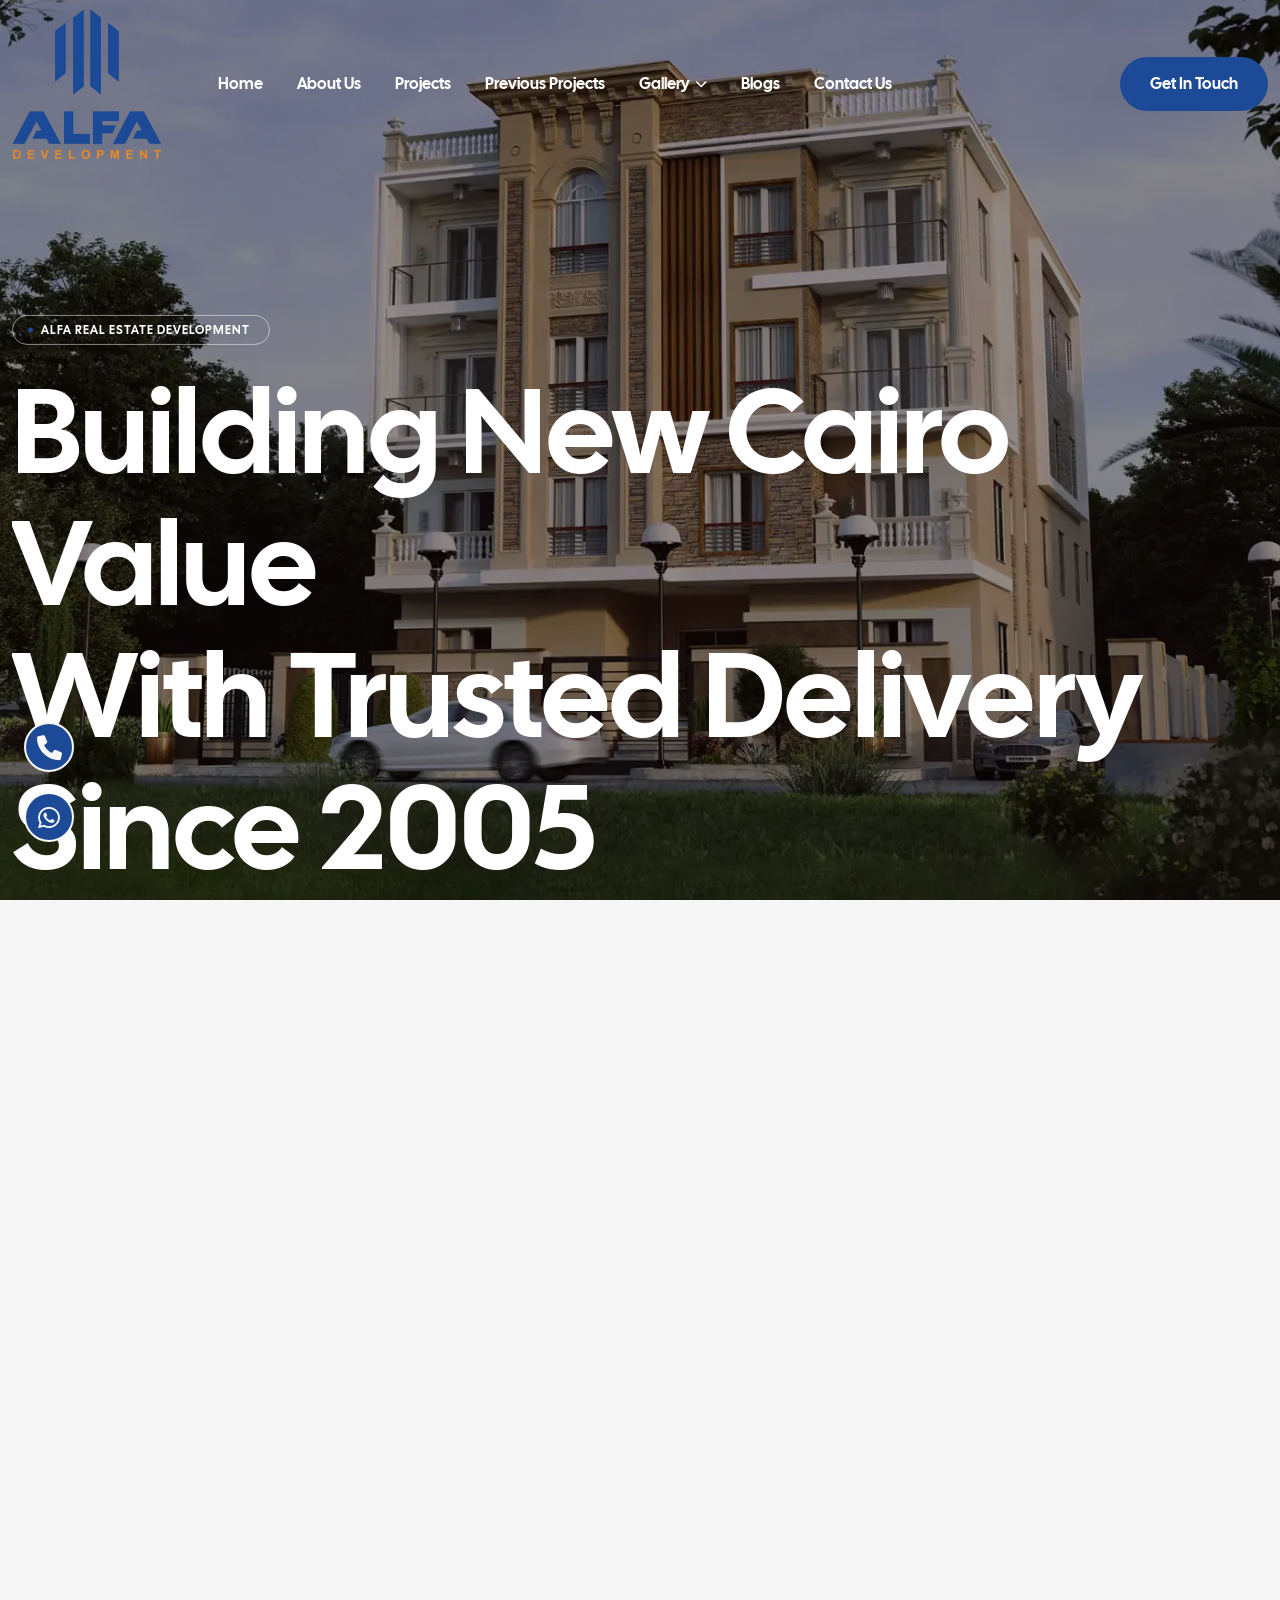
==== commit fe1673f7: "update" ====
--- a/index.html
+++ b/index.html
@@ -1,995 +1,843 @@
 <!DOCTYPE html>
 <html class="no-js" lang="en">
-    <head>
-        <meta charset="utf-8">
-        <meta http-equiv="x-ua-compatible" content="ie=edge">
-        <meta name="viewport" content="width=device-width, initial-scale=1">
-        <meta name="description" content="Alfa Real Estate Development builds premium residential projects across New Cairo since 2005—prime locations in Fifth Settlement, Beit El Watan, Andalusia, New Narcissus, and more.">
-        <meta name="robots" content="index, follow, max-image-preview:large">
-        <meta name="theme-color" content="#1a1a1a">
-        <link rel="canonical" href="https://www.alfa-developments.com/">
-        <meta property="og:locale" content="en_US">
-        <meta property="og:type" content="website">
-        <meta property="og:title" content="Alfa Real Estate Development | New Cairo">
-        <meta property="og:description" content="Trusted developer in New Cairo since 2005—refined architecture, classic facades, smart layouts, and fully integrated building services.">
-        <meta property="og:url" content="https://www.alfa-developments.com/">
-        <meta property="og:site_name" content="Alfa Real Estate Development">
-        <meta property="og:image" content="https://www.alfa-developments.com/assets/images/slider/slide.webp">
-        <meta property="og:image:alt" content="Alfa Real Estate Development — New Cairo residential projects">
-        <meta name="twitter:card" content="summary_large_image">
-        <meta name="twitter:title" content="Alfa Real Estate Development | New Cairo">
-        <meta name="twitter:description" content="Trusted developer in New Cairo since 2005—refined architecture, classic facades, smart layouts, and fully integrated building services.">
-        <meta name="twitter:image" content="https://www.alfa-developments.com/assets/images/slider/slide.webp">
-
-        <!-- Site Title -->
-        <title>Alfa Real Estate Development | New Cairo</title>
-
-        <!-- Place favicon.ico in the root directory -->
-        <link rel="shortcut icon" type="image/x-icon" href="./assets/images/logo/logo.png">
-
-        <!-- CSS here -->
-        <link rel="stylesheet" href="assets/css/bootstrap.min.css">
-        <link rel="stylesheet" href="assets/css/fontawesome.min.css">
-        <link rel="stylesheet" href="assets/css/venobox.min.css">
-        <link rel="stylesheet" href="assets/css/odometer.min.css">
-        <link rel="stylesheet" href="assets/css/nice-select.css">
-        <link rel="stylesheet" href="assets/css/carouselTicker.css">
-        <link rel="stylesheet" href="assets/css/animation.css">
-        <link rel="stylesheet" href="assets/css/twentytwenty.min.css">
-        <link rel="stylesheet" href="assets/css/swiper.min.css">
-        <link rel="stylesheet" href="assets/css/main.css">
-    </head>
-
-    <body>
-
-        <!-- preloader -->
-        <div class="preloader overflow-hidden">
-            <div class="site-name"><span>ALFA</span></div>
-            <div class="preloader-gutters">
-                <div class="bar">
-                    <div class="inner-bar"></div>
-                </div>
-                <div class="bar">
-                    <div class="inner-bar"></div>
-                </div>
-                <div class="bar">
-                    <div class="inner-bar"></div>
-                </div>
-                <div class="bar">
-                    <div class="inner-bar"></div>
-                </div>
-                <div class="bar">
-                    <div class="inner-bar"></div>
-                </div>
-                <div class="bar">
-                    <div class="inner-bar"></div>
-                </div>
-                <div class="bar">
-                    <div class="inner-bar"></div>
-                </div>
-                <div class="bar">
-                    <div class="inner-bar"></div>
-                </div>
-            </div>
-        </div>
-        <!-- /.preloader -->
-
-     
-        <!-- /.Main Header -->
-
-        <header class="header sticky-active">
-            <div class="primary-header">
-                <div class="container">
-                    <div class="primary-header-inner">
-                        <div class="header-left-wrap">
-                            <div class="header-logo d-lg-block">
-                                <a href="index.html">
-                                    <img src="assets/images/logo/logo.png" alt="logo">
-                                </a>
-                            </div>
-                            <div class="header-menu-wrap">
-                                <div class="mobile-menu-items">
-                                    <ul>
-                                        <li class="menu-item">
-                                            <a href="#">Home</a>
-                                           
-                                        </li>
-                                        <li class="menu-item">
-                                            <a href="#">About Us</a>
-                                           
-                                        </li>
-                                        <li class="menu-item">
-                                            <a href="#">Projects</a>
-                                            
-                                        </li>
-                                        <li class="menu-item">
-                                            <a href="#">Previous Projects</a>
-                                            
-                                        </li>
-                                        <li class="menu-item-has-children">
-                                            <a href="#">Gellary</a>
-                                          <ul>
-                                            <li><a href="#">photos</a></li>
-                                            <li><a href="#">videos</a></li>
-                                          </ul>
-                                        </li>
-                                        <li class="menu-item">
-                                            <a href="#">Blogs</a>
-                                            
-                                        </li>
-                                        <li class="menu-item">
-                                            <a href="#">Contact Us</a>
-                                            
-                                        </li>
-                                    </ul>
-                                </div>
-                            </div>
-                            <!-- /.header-menu-wrap -->
-                        </div>
-                        <div class="header-right-wrap">
-                            <a href="tel:+480123678900" class="header-contact">
-                                <span class="icon"><i class="fa-regular fa-phone"></i></span>
-                                <span class="content">
-                                    <span class="call-text">Call Us Phone</span>
-                                    <span class="call-number"> +20 100 123 4567</span>
-                                </span>
-                            </a>
-                            <div class="header-btn-wrap">
-                                <a href="#" class="tl-primary-btn header-btn">Get in Touch</a>
-                            </div>
-                          
-                            
-                            <!-- /.header-right -->
-                            <div class="sidebar-icon">
-                                <button class="sidebar-trigger open">
-                                    <svg width="16" height="16" viewBox="0 0 16 16" fill="none" xmlns="http://www.w3.org/2000/svg">
-                                        <path d="M11 2C11 0.89543 11.8954 0 13 0H14C15.1046 0 16 0.895431 16 2V3C16 4.10457 15.1046 5 14 5H13C11.8954 5 11 4.10457 11 3V2Z" fill="white"/>
-                                        <path d="M0 2C0 0.89543 0.895431 0 2 0H3C4.10457 0 5 0.895431 5 2V3C5 4.10457 4.10457 5 3 5H2C0.89543 5 0 4.10457 0 3V2Z" fill="white"/>
-                                        <path d="M0 13C0 11.8954 0.895431 11 2 11H3C4.10457 11 5 11.8954 5 13V14C5 15.1046 4.10457 16 3 16H2C0.89543 16 0 15.1046 0 14V13Z" fill="white"/>
-                                        <path d="M11 13C11 11.8954 11.8954 11 13 11H14C15.1046 11 16 11.8954 16 13V14C16 15.1046 15.1046 16 14 16H13C11.8954 16 11 15.1046 11 14V13Z" fill="white"/>
-                                    </svg>
-                                </button>
-                            </div>
-                        </div>
-                    </div>
-                    <!-- /.primary-header-inner -->
-                     
-                </div>
-
-            </div>
-            
-        </header>
-        <div id="sidebar-area" class="sidebar-area">
-            <button class="sidebar-trigger close">
-                <svg
-                    class="sidebar-close"
-                    xmlns="http://www.w3.org/2000/svg"
-                    xmlns:xlink="http://www.w3.org/1999/xlink"
-                    x="0px"
-                    y="0px"
-                    width="16px"
-                    height="12.7px"
-                    viewBox="0 0 16 12.7"
-                    style="enable-background: new 0 0 16 12.7"
-                    xml:space="preserve">
-                    <g>
-                        <rect
-                            x="0"
-                            y="5.4"
-                            transform="matrix(0.7071 -0.7071 0.7071 0.7071 -2.1569 7.5208)"
-                            width="16"
-                            height="2"
-                        ></rect>
-                        <rect
-                            x="0"
-                            y="5.4"
-                            transform="matrix(0.7071 0.7071 -0.7071 0.7071 6.8431 -3.7929)"
-                            width="16"
-                            height="2"
-                        ></rect>
-                    </g>
-                </svg>
-            </button>
-            <div class="side-menu-content">
-                <div class="side-menu-logo">
-                    <a class="dark-img" href="index.html"><img src="assets/images/logo/logo.png" alt="logo"></a>
-                    <a class="light-img" href="index.html"><img src="assets/images/logo/logo.png" alt="logo"></a>
-                </div>
-                <div class="side-menu-wrap"></div>
-                <div class="side-menu-about">
-                    <h4 class="title">We Shape Interior Designs, Crafting Timeless and Inspiring Spaces</h4>
-                </div>
-                
-                <div class="side-menu-contact">
-                    <ul class="side-menu-list">
-                        <li>
-                            Alfa Development, New Cairo, Egypt
-                        </li>
-                        <li>
-                            <a href="tel:+201000000000">+20 100 000 0000</a>
-                        </li>
-                        <li>
-                            <a class="mail" href="mailto:sales@alfadevelopment.com">sales@alfadevelopment.com</a>
-                        </li>
-                    </ul>
-                </div>
-                <ul class="side-menu-social">
-                    <li class="facebook"><a href="#"><i class="fab fa-facebook-f"></i></a></li>
-                    <li class="instagram"><a href="#"><i class="fab fa-instagram"></i></a></li>
-                    <li class="twitter"><a href="#"><i class="fab fa-twitter"></i></a></li>
-                    <li class="g-plus"><a href="#"><i class="fab fa-fab fa-google-plus"></i></a></li>
-                </ul>
-            </div>
-        </div>
-        <div class="mobile-side-menu">
-            <div class="side-menu-content">
-                <div class="side-menu-head">
-                    <a href="index.html"><img src="assets/images/logo/logo.png" alt="logo"></a>
-                    <button class="mobile-side-menu-close"><i class="fa-regular fa-xmark"></i></button>
-                </div>
-                <div class="side-menu-wrap"></div>
-                <div class="side-menu-contact">
-                    <div class="side-menu-header">
-                        <h3>Contact Us</h3>
-                    </div>
-                    <ul class="side-menu-list">
-                        <li>
-                            <i class="fas fa-map-marker-alt"></i>
-                            <p>Alfa Development, New Cairo, Egypt</p>
-                        </li>
-                        <li>
-                            <i class="fas fa-phone"></i>
-                            <a href="tel:+201000000000">+20 100 000 0000</a>
-                        </li>
-                        <li>
-                            <i class="fas fa-envelope-open-text"></i>
-                            <a href="mailto:sales@alfadevelopment.com">sales@alfadevelopment.com</a>
-                        </li>
-                    </ul>
-                </div>
-                <ul class="side-menu-social">
-                    <li class="facebook"><a href="#"><i class="fab fa-facebook-f"></i></a></li>
-                    <li class="instagram"><a href="#"><i class="fab fa-instagram"></i></a></li>
-                    <li class="twitter"><a href="#"><i class="fab fa-twitter"></i></a></li>
-                    <li class="g-plus"><a href="#"><i class="fab fa-fab fa-google-plus"></i></a></li>
-                </ul>
-            </div>
-        </div>
+
+<head>
+    <meta charset="utf-8">
+    <meta http-equiv="x-ua-compatible" content="ie=edge">
+    <meta name="viewport" content="width=device-width, initial-scale=1">
+    <meta name="description"
+        content="Alfa Real Estate Development builds premium residential projects across New Cairo since 2005—prime locations in Fifth Settlement, Beit El Watan, Andalusia, New Narcissus, and more.">
+    <meta name="robots" content="index, follow, max-image-preview:large">
+    <meta name="theme-color" content="#1a1a1a">
+    <link rel="canonical" href="https://www.alfa-developments.com/">
+    <meta property="og:locale" content="en_US">
+    <meta property="og:type" content="website">
+    <meta property="og:title" content="Alfa Real Estate Development | New Cairo">
+    <meta property="og:description"
+        content="Trusted developer in New Cairo since 2005—refined architecture, classic facades, smart layouts, and fully integrated building services.">
+    <meta property="og:url" content="https://www.alfa-developments.com/">
+    <meta property="og:site_name" content="Alfa Real Estate Development">
+    <meta property="og:image" content="https://www.alfa-developments.com/assets/images/slider/slide.webp">
+    <meta property="og:image:alt" content="Alfa Real Estate Development — New Cairo residential projects">
+    <meta name="twitter:card" content="summary_large_image">
+    <meta name="twitter:title" content="Alfa Real Estate Development | New Cairo">
+    <meta name="twitter:description"
+        content="Trusted developer in New Cairo since 2005—refined architecture, classic facades, smart layouts, and fully integrated building services.">
+    <meta name="twitter:image" content="https://www.alfa-developments.com/assets/images/slider/slide.webp">
+
+    <!-- Site Title -->
+    <title>Alfa Real Estate Development | New Cairo</title>
+
+    <!-- Place favicon.ico in the root directory -->
+    <link rel="shortcut icon" type="image/x-icon" href="./assets/images/logo/logo.png">
+
+    <!-- CSS here -->
+    <link rel="stylesheet" href="assets/css/bootstrap.min.css">
+    <link rel="stylesheet" href="assets/css/fontawesome.min.css">
+    <link rel="stylesheet" href="assets/css/venobox.min.css">
+    <link rel="stylesheet" href="assets/css/odometer.min.css">
+    <link rel="stylesheet" href="assets/css/nice-select.css">
+    <link rel="stylesheet" href="assets/css/carouselTicker.css">
+    <link rel="stylesheet" href="assets/css/animation.css">
+    <link rel="stylesheet" href="assets/css/twentytwenty.min.css">
+    <link rel="stylesheet" href="assets/css/swiper.min.css">
+    <link rel="stylesheet" href="assets/css/main.css">
+</head>
+
+<body>
+
+    <!-- preloader -->
+    <div id="loader"></div>
+    <!-- /.preloader -->
+
+
+    <!-- /.Main Header -->
+
+    <div id="header"></div>
     <div id="antra-smooth-wrapper">
         <div id="antra-smooth-content">
 
-        <section class="slider-section overflow-hidden">
-            <div class="antra-slider swiper-container">
-                <div class="swiper-wrapper">
-                    <div class="swiper-slide">
-                        <div class="slider-item">
-                            <div class="bg-img" data-background="assets/images/slider/slide.webp"></div>
-                            <div class="container slider-container">
-                                <div class="slider-content-wrap">
-                                    <div class="slider-content">
-                                        <div class="section-heading white-content">
-                                            <h4 class="sub-heading" data-animation="antra-fadeInDown" data-delay="1000ms" data-duration="1400ms">ALFA REAL ESTATE DEVELOPMENT</h4>
-                                            <h2 class="section-title cursor-effect" data-animation="antra-fadeInDown" data-delay="1200ms" data-duration="1400ms">Building New Cairo value <br> with trusted delivery <br> since 2005</h2>
-                                        </div>
-                                        <div class="bottom-content">
-                                        
-                                            <div class="antra-btn"  data-animation="antra-fadeInUp" data-delay="1200ms" data-duration="1400ms">
-                                                <a href="#" class="tl-primary-btn white-btn">Explore projects <span class="icon"><i class="fa-regular fa-arrow-right"></i></span></a>
-                                            </div>
-                                        </div>
-                                    </div>
-                                </div>
-                            </div>
-                           
-                        </div>
-                    </div>
-                    <div class="swiper-slide">
-                        <div class="slider-item">
-                            <div class="bg-img" data-background="assets/images/slider/slide2.webp"></div>
-                            <div class="container slider-container">
-                                <div class="slider-content-wrap">
-                                    <div class="slider-content">
-                                        <div class="section-heading white-content">
-                                            <h4 class="sub-heading" data-animation="antra-fadeInDown" data-delay="1000ms" data-duration="1400ms">INTEGRATED REAL ESTATE SERVICES</h4>
-                                            <h2 class="section-title cursor-effect" data-animation="antra-fadeInDown" data-delay="1200ms" data-duration="1400ms">From site selection <br> to after-sales support <br> under one team</h2>
-                                        </div>
-                                        <div class="bottom-content">
-                                           
-                                            <div class="antra-btn"  data-animation="antra-fadeInUp" data-delay="1200ms" data-duration="1400ms">
-                                                <a href="#" class="tl-primary-btn white-btn">Book a site visit <span class="icon"><i class="fa-regular fa-arrow-right"></i></span></a>
-                                            </div>
-                                        </div>
-                                    </div>
-                                </div>
-                            </div>
-                           
-                        </div>
-                    </div>
-                    <div class="swiper-slide">
-                        <div class="slider-item">
-                            <div class="bg-img" data-background="assets/images/slider/slide3.webp"></div>
-                            <div class="container slider-container">
-                                <div class="slider-content-wrap">
-                                    <div class="slider-content">
-                                        <div class="section-heading white-content">
-                                            <h4 class="sub-heading" data-animation="antra-fadeInDown" data-delay="1000ms" data-duration="1400ms">FEATURED OPPORTUNITIES</h4>
-                                            <h2 class="section-title cursor-effect" data-animation="antra-fadeInDown" data-delay="1200ms" data-duration="1400ms">Panoramic corner units <br> and selected inventory <br> in New Narcissus</h2>
-                                        </div>
-                                        <div class="bottom-content">
-                                            
-                                            <div class="antra-btn"  data-animation="antra-fadeInUp" data-delay="1200ms" data-duration="1400ms">
-                                                <a href="#" class="tl-primary-btn white-btn">View current offer <span class="icon"><i class="fa-regular fa-arrow-right"></i></span></a>
-                                            </div>
-                                        </div>
-                                    </div>
-                                </div>
-                            </div>
-                           
-                        </div>
-                    </div>
-                </div>
-            </div>
-        </section>
-        <!-- ./ slider-section -->
-                
-
-
-        <section class="about-section overflow-hidden">
-            <div class="about-bg" data-background="assets/images/about/bg.png"></div>
-            <!-- <div class="about-text"><span>ALFA</span></div> -->
-            <div class="container">
-                <div class="row align-items-center">
-                    <div class="col-lg-6">
-                        <div class="about-content white-content slide-anim" data-delay="0.3" data-offset="100" data-direction="left">
-                            <div class="section-heading white-content mb-30">
-                                <h4 class="sub-heading" data-text-animation="fade-in-right" data-split="char" data-duration="0.9" data-stagger="0.03">Started in 2005</h4>
-                                <h2 class="section-title cursor-effect">Where New Cairo <br> living gains <span>lasting <br> value</span></h2>
-                            </div>
-                            <ul class="about-list">
-                                <li><i class="fa-solid fa-check"></i>Prime New Cairo districts</li>
-                                <li><i class="fa-solid fa-check"></i>Classic residential facades</li>
-                                <li><i class="fa-solid fa-check"></i>Efficient family layouts</li>
-                                <li><i class="fa-solid fa-check"></i>Reliable delivery quality</li>
-                            </ul>
-                            <p><strong>Alfa Real Estate Development</strong> is a leading New Cairo developer since 2005. We select prime addresses across Fifth Settlement, Beit El Watan, Andalusia, and New Narcissus, then deliver refined layouts and dependable execution quality.</p>
-                            <div class="about-btn">
-                                <a href="#" class="tl-primary-btn white-btn">More About Us <span class="icon"><i class="fa-regular fa-arrow-right"></i></span></a>
-                            </div>
-                        </div>
-                    </div>
-                    <div class="col-lg-6">
-                        <div class="about-img slide-anim" data-delay="0.3" data-offset="100" data-direction="right">
-                            <img src="assets/images/about/2.webp" alt="Alfa Real Estate Development contemporary residential facade">
-                        </div>
-                    </div>
-                </div>
-            </div>
-        </section>
-        <!-- ./ about-section -->
-
-        
-        <!-- ./ feature-section -->
-
-        <section class="counter-section counter-1 py-5">
-            <div class="container container-2">
-                <div class="row gy-5 fade-wrapper">
-                    <div class="col-lg-3 col-md-6 fade-top">
-                        <div class="counter-item">
-                            <h3 class="title"><span class="odometer" data-count="22">0</span><span class="icon">+</span></h3>
-                            <h4 class="sub-title">Years experience</h4>
-                            <p>Improving homes with expert <br> craftsmanship for years</p>
-                        </div>
-                    </div>
-                    <div class="col-lg-3 col-md-6 fade-top">
-                        <div class="counter-item">
-                            <h3 class="title"><span class="odometer" data-count="189">0</span><span class="icon">+</span></h3>
-                            <h4 class="sub-title">Projects completed</h4>
-                            <p>Improving homes with expert <br> craftsmanship for years</p>
-                        </div>
-                    </div>
-                    <div class="col-lg-3 col-md-6 fade-top">
-                        <div class="counter-item">
-                            <h3 class="title"><span class="odometer" data-count="265">0</span><span class="icon">+</span></h3>
-                            <h4 class="sub-title">Skilled Tradespeople</h4>
-                            <p>Improving homes with expert <br> craftsmanship for years</p>
-                        </div>
-                    </div>
-                    <div class="col-lg-3 col-md-6 fade-top">
-                        <div class="counter-item">
-                            <h3 class="title"><span class="odometer" data-count="328">0</span><span class="icon">+</span></h3>
-                            <h4 class="sub-title">Client satisfaction</h4>
-                            <p>Improving homes with expert <br> craftsmanship for years</p>
-                        </div>
-                    </div>
-                </div>
-            </div>
-        </section>
-        <!-- ./ counter-section -->
-
-        <section class="process-section overflow-hidden fade-wrapper">
-            <div class="bg-shape" data-background="assets/images/blogs/about-shape-1.png"></div>
-            <div class="container container-2">
-                <div class="heading-space align-items-end">
-                    <div class="section-heading mb-0">
-                        <h4 class="sub-heading" data-text-animation="fade-in-right" data-split="char" data-duration="0.9" data-stagger="0.03">Projects</h4>
-                        <h2 class="section-title cursor-effect title-2">A snapshot of <span>Alfa developments</span> delivered across <br> New Cairo.</h2>
-                    </div>
-                    <div class="process-desc">
-                        <p class="mb-0">Browse delivered projects by district. Select a tab to explore.</p>
-                    </div>
-                </div>
-
-                <div class="process-tabs-wrap fade-top">
-                    <ul class="nav nav-pills process-tabs" id="pastProjectsTab" role="tablist">
-                        <li class="nav-item" role="presentation">
-                            <button class="nav-link active" id="past-tab-new-narcissus" data-bs-toggle="tab" data-bs-target="#past-pane-new-narcissus" type="button" role="tab" aria-controls="past-pane-new-narcissus" aria-selected="true">New Narcissus</button>
-                        </li>
-                        <li class="nav-item" role="presentation">
-                            <button class="nav-link" id="past-tab-carnation" data-bs-toggle="tab" data-bs-target="#past-pane-carnation" type="button" role="tab" aria-controls="past-pane-carnation" aria-selected="false">Carnation</button>
-                        </li>
-                        <li class="nav-item" role="presentation">
-                            <button class="nav-link" id="past-tab-maadi" data-bs-toggle="tab" data-bs-target="#past-pane-maadi" type="button" role="tab" aria-controls="past-pane-maadi" aria-selected="false">Maadi Compound</button>
-                        </li>
-                        <li class="nav-item" role="presentation">
-                            <button class="nav-link" id="past-tab-beit-el-watan" data-bs-toggle="tab" data-bs-target="#past-pane-beit-el-watan" type="button" role="tab" aria-controls="past-pane-beit-el-watan" aria-selected="false">Beit El Watan</button>
-                        </li>
-                        <li class="nav-item" role="presentation">
-                            <button class="nav-link" id="past-tab-violet" data-bs-toggle="tab" data-bs-target="#past-pane-violet" type="button" role="tab" aria-controls="past-pane-violet" aria-selected="false">Violet</button>
-                        </li>
-                        <li class="nav-item" role="presentation">
-                            <button class="nav-link" id="past-tab-andalusia" data-bs-toggle="tab" data-bs-target="#past-pane-andalusia" type="button" role="tab" aria-controls="past-pane-andalusia" aria-selected="false">Andalusia</button>
-                        </li>
-                        <li class="nav-item" role="presentation">
-                            <button class="nav-link" id="past-tab-north-rehab" data-bs-toggle="tab" data-bs-target="#past-pane-north-rehab" type="button" role="tab" aria-controls="past-pane-north-rehab" aria-selected="false">North Rehab</button>
-                        </li>
-                    </ul>
-                </div>
-
-                <div class="tab-content" id="pastProjectsTabContent">
-                    <div class="tab-pane fade show active" id="past-pane-new-narcissus" role="tabpanel" aria-labelledby="past-tab-new-narcissus" tabindex="0">
-                        <div class="row gy-xl-0 gy-4 process-wrap process-wrap--flat fade-wrapper">
-                            <div class="col-xl-4 col-lg-6 col-md-6">
-                                <a href="#" class="process-item fade-top d-block">
-                                    <div class="process-thumb">
-                                        <img src="assets/images/projects/current-projects/1.webp" loading="lazy" alt="Narcissus 3 project">
-                                    </div>
-                                    <div class="process-content">
-                                        <h3 class="title"><span>01</span>. Narcissus 3</h3>
-                                    </div>
-                                    <span class="number">01</span>
-                                </a>
-                            </div>
-                            <div class="col-xl-4 col-lg-6 col-md-6">
-                                <a href="#" class="process-item fade-top d-block">
-                                    <div class="process-thumb">
-                                        <img src="assets/images/projects/current-projects/2.webp" loading="lazy" alt="Narcissus 4 project">
-                                    </div>
-                                    <div class="process-content">
-                                        <h3 class="title"><span>02</span>. Narcissus 4</h3>
-                                    </div>
-                                    <span class="number">02</span>
-                                </a>
-                            </div>
-                            <div class="col-xl-4 col-lg-6 col-md-6">
-                                <a href="#" class="process-item fade-top d-block">
-                                    <div class="process-thumb">
-                                        <img src="assets/images/projects/current-projects/3.webp" loading="lazy" alt="Narcissus 9 project">
-                                    </div>
-                                    <div class="process-content">
-                                        <h3 class="title"><span>03</span>. Narcissus 9</h3>
-                                    </div>
-                                    <span class="number">03</span>
-                                </a>
-                            </div>
-                        </div>
-                    </div>
-
-                    <div class="tab-pane fade" id="past-pane-carnation" role="tabpanel" aria-labelledby="past-tab-carnation" tabindex="0">
-                        <div class="row gy-xl-0 gy-4 process-wrap process-wrap--flat fade-wrapper">
-                            <div class="col-xl-4 col-lg-6 col-md-6">
-                                <a href="#" class="process-item fade-top d-block">
-                                    <div class="process-thumb">
-                                        <img src="assets/images/projects/current-projects/4.webp" loading="lazy" alt="Carnation 1 project">
-                                    </div>
-                                    <div class="process-content">
-                                        <h3 class="title"><span>01</span>. Carnation 1</h3>
-                                    </div>
-                                    <span class="number">01</span>
-                                </a>
-                            </div>
-                        </div>
-                    </div>
-
-                    <div class="tab-pane fade" id="past-pane-maadi" role="tabpanel" aria-labelledby="past-tab-maadi" tabindex="0">
-                        <div class="row gy-xl-0 gy-4 process-wrap process-wrap--flat fade-wrapper">
-                            <div class="col-xl-4 col-lg-6 col-md-6">
-                                <a href="#" class="process-item fade-top d-block">
-                                    <div class="process-thumb">
-                                        <img src="assets/images/projects/current-projects/5.webp" loading="lazy" alt="Palm 1 project">
-                                    </div>
-                                    <div class="process-content">
-                                        <h3 class="title"><span>01</span>. Palm 1</h3>
-                                    </div>
-                                    <span class="number">01</span>
-                                </a>
-                            </div>
-                            <div class="col-xl-4 col-lg-6 col-md-6">
-                                <a href="#" class="process-item fade-top d-block">
-                                    <div class="process-thumb">
-                                        <img src="assets/images/projects/current-projects/6.webp" loading="lazy" alt="Palm 2 project">
-                                    </div>
-                                    <div class="process-content">
-                                        <h3 class="title"><span>02</span>. Palm 2</h3>
-                                    </div>
-                                    <span class="number">02</span>
-                                </a>
-                            </div>
-                        </div>
-                    </div>
-
-                    <div class="tab-pane fade" id="past-pane-beit-el-watan" role="tabpanel" aria-labelledby="past-tab-beit-el-watan" tabindex="0">
-                        <div class="row gy-xl-0 gy-4 process-wrap process-wrap--flat fade-wrapper">
-                            <div class="col-xl-4 col-lg-6 col-md-6">
-                                <a href="#" class="process-item fade-top d-block">
-                                    <div class="process-thumb">
-                                        <img src="assets/images/projects/current-projects/1.webp" loading="lazy" alt="First district 1 project">
-                                    </div>
-                                    <div class="process-content">
-                                        <h3 class="title"><span>01</span>. First district 1</h3>
-                                    </div>
-                                    <span class="number">01</span>
-                                </a>
-                            </div>
-                            <div class="col-xl-4 col-lg-6 col-md-6">
-                                <a href="#" class="process-item fade-top d-block">
-                                    <div class="process-thumb">
-                                        <img src="assets/images/projects/current-projects/2.webp" loading="lazy" alt="First district 2 project">
-                                    </div>
-                                    <div class="process-content">
-                                        <h3 class="title"><span>02</span>. First district 2</h3>
-                                    </div>
-                                    <span class="number">02</span>
-                                </a>
-                            </div>
-                        </div>
-                    </div>
-
-                    <div class="tab-pane fade" id="past-pane-violet" role="tabpanel" aria-labelledby="past-tab-violet" tabindex="0">
-                        <div class="row gy-xl-0 gy-4 process-wrap process-wrap--flat fade-wrapper">
-                            <div class="col-xl-4 col-lg-6 col-md-6">
-                                <a href="#" class="process-item fade-top d-block">
-                                    <div class="process-thumb">
-                                        <img src="assets/images/projects/current-projects/3.webp" loading="lazy" alt="Violet 1 project">
-                                    </div>
-                                    <div class="process-content">
-                                        <h3 class="title"><span>01</span>. Violet 1</h3>
-                                    </div>
-                                    <span class="number">01</span>
-                                </a>
-                            </div>
-                        </div>
-                    </div>
-
-                    <div class="tab-pane fade" id="past-pane-andalusia" role="tabpanel" aria-labelledby="past-tab-andalusia" tabindex="0">
-                        <div class="row gy-xl-0 gy-4 process-wrap process-wrap--flat fade-wrapper">
-                            <div class="col-xl-4 col-lg-6 col-md-6">
-                                <a href="#" class="process-item fade-top d-block">
-                                    <div class="process-thumb">
-                                        <img src="assets/images/projects/current-projects/4.webp" loading="lazy" alt="Andalusia 1 project">
-                                    </div>
-                                    <div class="process-content">
-                                        <h3 class="title"><span>01</span>. Andalusia 1</h3>
-                                    </div>
-                                    <span class="number">01</span>
-                                </a>
-                            </div>
-                        </div>
-                    </div>
-
-                    <div class="tab-pane fade" id="past-pane-north-rehab" role="tabpanel" aria-labelledby="past-tab-north-rehab" tabindex="0">
-                        <div class="row gy-xl-0 gy-4 process-wrap process-wrap--flat fade-wrapper">
-                            <div class="col-xl-4 col-lg-6 col-md-6">
-                                <a href="#" class="process-item fade-top d-block">
-                                    <div class="process-thumb">
-                                        <img src="assets/images/projects/current-projects/5.webp" loading="lazy" alt="West Arabella 1 project">
-                                    </div>
-                                    <div class="process-content">
-                                        <h3 class="title"><span>01</span>. West Arabella 1</h3>
-                                    </div>
-                                    <span class="number">01</span>
-                                </a>
-                            </div>
-                        </div>
-                    </div>
-                </div>
-
-                <div class="project-btn mt-5">
-                    <a href="#" class="tl-primary-btn ">All Projects <span class="icon"><i class="fa-regular fa-arrow-right"></i></span></a>
-                </div>
-            </div>
-        </section>
-        <!-- ./ process-section -->
-
-        <section class="project-section py-5 tl-bg-color fade-wrapper">
-
-            <div class="container container-2">
-                <div class="row section-heading-wrap fade-top">  
-                   
-                    <div class="col-lg-4 col-md-12">
-                        <div class="section-heading mb-0">
-                            <h4 class="sub-heading" data-text-animation="fade-in-right" data-split="char" data-duration="0.9" data-stagger="0.03">Latest Projects</h4>
-                        </div>
-                    </div>
-                    <div class="col-lg-8 col-md-12">
-                        <div class="section-heading section-heading-2 mb-0">
-                            <h2 class="section-title cursor-effect title-2">Active <span>Alfa projects <br> across</span> prime New Cairo <br> locations.</h2>
-                            <p class="mb-0">Six active Alfa developments selected for strong livability, refined facades, and long-term investment value.</p>
-                        </div>
-                    </div>
-                </div>
-                <div class="project-carousel swiper fade-top">
+            <section class="slider-section overflow-hidden">
+                <div class="antra-slider swiper-container">
                     <div class="swiper-wrapper">
                         <div class="swiper-slide">
-                            <div class="project-item">
-                                <div class="project-img">
-                                    <img src="assets/images/projects/current-projects/1.webp" alt="Project E57 — New Narcissus, New Cairo">
-                                    <ul>
-                                        <li><a href="#">E57</a></li>
-                                        <li><a href="#">New Narcissus</a></li>
+                            <div class="slider-item">
+                                <div class="bg-img" data-background="assets/images/slider/slide.webp"></div>
+                                <div class="container slider-container">
+                                    <div class="slider-content-wrap">
+                                        <div class="slider-content">
+                                            <div class="section-heading white-content">
+                                                <h4 class="sub-heading" data-animation="antra-fadeInDown"
+                                                    data-delay="1000ms" data-duration="1400ms">ALFA REAL ESTATE
+                                                    DEVELOPMENT</h4>
+                                                <h2 class="section-title cursor-effect"
+                                                    data-animation="antra-fadeInDown" data-delay="1200ms"
+                                                    data-duration="1400ms">Building New Cairo value <br> with trusted
+                                                    delivery <br> since 2005</h2>
+                                            </div>
+                                            <div class="bottom-content">
+
+                                                <div class="antra-btn" data-animation="antra-fadeInUp"
+                                                    data-delay="1200ms" data-duration="1400ms">
+                                                    <a href="#" class="tl-primary-btn white-btn">Explore projects <span
+                                                            class="icon"><i
+                                                                class="fa-regular fa-arrow-right"></i></span></a>
+                                                </div>
+                                            </div>
+                                        </div>
+                                    </div>
+                                </div>
+
+                            </div>
+                        </div>
+                        <div class="swiper-slide">
+                            <div class="slider-item">
+                                <div class="bg-img" data-background="assets/images/slider/slide2.webp"></div>
+                                <div class="container slider-container">
+                                    <div class="slider-content-wrap">
+                                        <div class="slider-content">
+                                            <div class="section-heading white-content">
+                                                <h4 class="sub-heading" data-animation="antra-fadeInDown"
+                                                    data-delay="1000ms" data-duration="1400ms">INTEGRATED REAL ESTATE
+                                                    SERVICES</h4>
+                                                <h2 class="section-title cursor-effect"
+                                                    data-animation="antra-fadeInDown" data-delay="1200ms"
+                                                    data-duration="1400ms">From site selection <br> to after-sales
+                                                    support <br> under one team</h2>
+                                            </div>
+                                            <div class="bottom-content">
+
+                                                <div class="antra-btn" data-animation="antra-fadeInUp"
+                                                    data-delay="1200ms" data-duration="1400ms">
+                                                    <a href="#" class="tl-primary-btn white-btn">Book a site visit <span
+                                                            class="icon"><i
+                                                                class="fa-regular fa-arrow-right"></i></span></a>
+                                                </div>
+                                            </div>
+                                        </div>
+                                    </div>
+                                </div>
+
+                            </div>
+                        </div>
+                        <div class="swiper-slide">
+                            <div class="slider-item">
+                                <div class="bg-img" data-background="assets/images/slider/slide3.webp"></div>
+                                <div class="container slider-container">
+                                    <div class="slider-content-wrap">
+                                        <div class="slider-content">
+                                            <div class="section-heading white-content">
+                                                <h4 class="sub-heading" data-animation="antra-fadeInDown"
+                                                    data-delay="1000ms" data-duration="1400ms">FEATURED OPPORTUNITIES
+                                                </h4>
+                                                <h2 class="section-title cursor-effect"
+                                                    data-animation="antra-fadeInDown" data-delay="1200ms"
+                                                    data-duration="1400ms">Panoramic corner units <br> and selected
+                                                    inventory <br> in New Narcissus</h2>
+                                            </div>
+                                            <div class="bottom-content">
+
+                                                <div class="antra-btn" data-animation="antra-fadeInUp"
+                                                    data-delay="1200ms" data-duration="1400ms">
+                                                    <a href="#" class="tl-primary-btn white-btn">View current offer
+                                                        <span class="icon"><i
+                                                                class="fa-regular fa-arrow-right"></i></span></a>
+                                                </div>
+                                            </div>
+                                        </div>
+                                    </div>
+                                </div>
+
+                            </div>
+                        </div>
+                    </div>
+                </div>
+            </section>
+            <!-- ./ slider-section -->
+
+
+
+            <section class="about-section">
+                <div class="about-bg" data-background="assets/images/about/bg.png"></div>
+                <!-- <div class="about-text"><span>ALFA</span></div> -->
+                <div class="container">
+                    <div class="row align-items-center">
+                        <div class="col-lg-6">
+                            <div class="about-content white-content slide-anim" data-delay="0.15" data-offset="100"
+                                data-direction="left">
+                                <div class="section-heading white-content mb-30">
+                                    <h4 class="sub-heading" data-text-animation="fade-in-right" data-split="char"
+                                        data-duration="0.9" data-stagger="0.03">Started in 2005</h4>
+                                    <h2 class="section-title cursor-effect">Where New Cairo <br> living gains
+                                        <span>lasting <br> value</span></h2>
+                                </div>
+                                <ul class="about-list">
+                                    <li><i class="fa-solid fa-check"></i>Prime New Cairo districts</li>
+                                    <li><i class="fa-solid fa-check"></i>Classic residential facades</li>
+                                    <li><i class="fa-solid fa-check"></i>Efficient family layouts</li>
+                                    <li><i class="fa-solid fa-check"></i>Reliable delivery quality</li>
+                                </ul>
+                                <p><strong>Alfa Real Estate Development</strong> is a leading New Cairo developer since
+                                    2005. We select prime addresses across Fifth Settlement, Beit El Watan, Andalusia,
+                                    and New Narcissus, then deliver refined layouts and dependable execution quality.
+                                </p>
+                                <div class="about-btn">
+                                    <a href="#" class="tl-primary-btn white-btn">More About Us <span class="icon"><i
+                                                class="fa-regular fa-arrow-right"></i></span></a>
+                                </div>
+                            </div>
+                        </div>
+                        <div class="col-lg-6">
+                            <div class="about-img slide-anim" data-delay="0.28" data-offset="100" data-direction="right">
+                                <img src="assets/images/about/2.webp"
+                                    alt="Alfa Real Estate Development contemporary residential facade">
+                            </div>
+                        </div>
+                    </div>
+                </div>
+            </section>
+            <!-- ./ about-section -->
+
+
+            <!-- ./ feature-section -->
+
+            <section class="counter-section counter-1 py-5">
+                <div class="container container-2">
+                    <div class="row gy-5 fade-wrapper">
+                        <div class="col-lg-3 col-md-6 fade-top">
+                            <div class="counter-item">
+                                <h3 class="title"><span class="odometer" data-count="22">0</span><span
+                                        class="icon">+</span></h3>
+                                <h4 class="sub-title">Years experience</h4>
+                                <p>Improving homes with expert <br> craftsmanship for years</p>
+                            </div>
+                        </div>
+                        <div class="col-lg-3 col-md-6 fade-top">
+                            <div class="counter-item">
+                                <h3 class="title"><span class="odometer" data-count="189">0</span><span
+                                        class="icon">+</span></h3>
+                                <h4 class="sub-title">Projects completed</h4>
+                                <p>Improving homes with expert <br> craftsmanship for years</p>
+                            </div>
+                        </div>
+                        <div class="col-lg-3 col-md-6 fade-top">
+                            <div class="counter-item">
+                                <h3 class="title"><span class="odometer" data-count="265">0</span><span
+                                        class="icon">+</span></h3>
+                                <h4 class="sub-title">Skilled Tradespeople</h4>
+                                <p>Improving homes with expert <br> craftsmanship for years</p>
+                            </div>
+                        </div>
+                        <div class="col-lg-3 col-md-6 fade-top">
+                            <div class="counter-item">
+                                <h3 class="title"><span class="odometer" data-count="328">0</span><span
+                                        class="icon">+</span></h3>
+                                <h4 class="sub-title">Client satisfaction</h4>
+                                <p>Improving homes with expert <br> craftsmanship for years</p>
+                            </div>
+                        </div>
+                    </div>
+                </div>
+            </section>
+            <!-- ./ counter-section -->
+
+            <section class="process-section overflow-hidden fade-wrapper">
+                <div class="bg-shape" data-background="assets/images/blogs/about-shape-1.png"></div>
+                <div class="container container-2">
+                    <div class="heading-space align-items-end">
+                        <div class="section-heading mb-0">
+                            <h4 class="sub-heading" data-text-animation="fade-in-right" data-split="char"
+                                data-duration="0.9" data-stagger="0.03">Projects</h4>
+                            <h2 class="section-title cursor-effect title-2">A snapshot of <span>Alfa developments</span>
+                                delivered across <br> New Cairo.</h2>
+                        </div>
+                        <div class="process-desc">
+                            <p class="mb-0">Browse delivered projects by district. Select a tab to explore.</p>
+                        </div>
+                    </div>
+
+                    <div class="process-tabs-wrap fade-top">
+                        <ul class="nav nav-pills process-tabs" id="pastProjectsTab" role="tablist">
+                            <li class="nav-item" role="presentation">
+                                <button class="nav-link active" id="past-tab-new-narcissus" data-bs-toggle="tab"
+                                    data-bs-target="#past-pane-new-narcissus" type="button" role="tab"
+                                    aria-controls="past-pane-new-narcissus" aria-selected="true">New Narcissus</button>
+                            </li>
+                            <li class="nav-item" role="presentation">
+                                <button class="nav-link" id="past-tab-carnation" data-bs-toggle="tab"
+                                    data-bs-target="#past-pane-carnation" type="button" role="tab"
+                                    aria-controls="past-pane-carnation" aria-selected="false">Carnation</button>
+                            </li>
+                            <li class="nav-item" role="presentation">
+                                <button class="nav-link" id="past-tab-maadi" data-bs-toggle="tab"
+                                    data-bs-target="#past-pane-maadi" type="button" role="tab"
+                                    aria-controls="past-pane-maadi" aria-selected="false">Maadi Compound</button>
+                            </li>
+                            <li class="nav-item" role="presentation">
+                                <button class="nav-link" id="past-tab-beit-el-watan" data-bs-toggle="tab"
+                                    data-bs-target="#past-pane-beit-el-watan" type="button" role="tab"
+                                    aria-controls="past-pane-beit-el-watan" aria-selected="false">Beit El Watan</button>
+                            </li>
+                            <li class="nav-item" role="presentation">
+                                <button class="nav-link" id="past-tab-violet" data-bs-toggle="tab"
+                                    data-bs-target="#past-pane-violet" type="button" role="tab"
+                                    aria-controls="past-pane-violet" aria-selected="false">Violet</button>
+                            </li>
+                            <li class="nav-item" role="presentation">
+                                <button class="nav-link" id="past-tab-andalusia" data-bs-toggle="tab"
+                                    data-bs-target="#past-pane-andalusia" type="button" role="tab"
+                                    aria-controls="past-pane-andalusia" aria-selected="false">Andalusia</button>
+                            </li>
+                            <li class="nav-item" role="presentation">
+                                <button class="nav-link" id="past-tab-north-rehab" data-bs-toggle="tab"
+                                    data-bs-target="#past-pane-north-rehab" type="button" role="tab"
+                                    aria-controls="past-pane-north-rehab" aria-selected="false">North Rehab</button>
+                            </li>
+                        </ul>
+                    </div>
+
+                    <div class="tab-content" id="pastProjectsTabContent">
+                        <div class="tab-pane fade show active" id="past-pane-new-narcissus" role="tabpanel"
+                            aria-labelledby="past-tab-new-narcissus" tabindex="0">
+                            <div class="row gy-xl-0 gy-4 process-wrap process-wrap--flat fade-wrapper">
+                                <div class="col-xl-4 col-lg-6 col-md-6">
+                                    <a href="#" class="process-item fade-top d-block">
+                                        <div class="process-thumb">
+                                            <img src="assets/images/projects/current-projects/1.webp" loading="lazy"
+                                                alt="Narcissus 3 project">
+                                        </div>
+                                        <div class="process-content">
+                                            <h3 class="title"><span>01</span>. Narcissus 3</h3>
+                                        </div>
+                                        <span class="number">01</span>
+                                    </a>
+                                </div>
+                                <div class="col-xl-4 col-lg-6 col-md-6">
+                                    <a href="#" class="process-item fade-top d-block">
+                                        <div class="process-thumb">
+                                            <img src="assets/images/projects/current-projects/2.webp" loading="lazy"
+                                                alt="Narcissus 4 project">
+                                        </div>
+                                        <div class="process-content">
+                                            <h3 class="title"><span>02</span>. Narcissus 4</h3>
+                                        </div>
+                                        <span class="number">02</span>
+                                    </a>
+                                </div>
+                                <div class="col-xl-4 col-lg-6 col-md-6">
+                                    <a href="#" class="process-item fade-top d-block">
+                                        <div class="process-thumb">
+                                            <img src="assets/images/projects/current-projects/3.webp" loading="lazy"
+                                                alt="Narcissus 9 project">
+                                        </div>
+                                        <div class="process-content">
+                                            <h3 class="title"><span>03</span>. Narcissus 9</h3>
+                                        </div>
+                                        <span class="number">03</span>
+                                    </a>
+                                </div>
+                            </div>
+                        </div>
+
+                        <div class="tab-pane fade" id="past-pane-carnation" role="tabpanel"
+                            aria-labelledby="past-tab-carnation" tabindex="0">
+                            <div class="row gy-xl-0 gy-4 process-wrap process-wrap--flat fade-wrapper">
+                                <div class="col-xl-4 col-lg-6 col-md-6">
+                                    <a href="#" class="process-item fade-top d-block">
+                                        <div class="process-thumb">
+                                            <img src="assets/images/projects/current-projects/4.webp" loading="lazy"
+                                                alt="Carnation 1 project">
+                                        </div>
+                                        <div class="process-content">
+                                            <h3 class="title"><span>01</span>. Carnation 1</h3>
+                                        </div>
+                                        <span class="number">01</span>
+                                    </a>
+                                </div>
+                            </div>
+                        </div>
+
+                        <div class="tab-pane fade" id="past-pane-maadi" role="tabpanel" aria-labelledby="past-tab-maadi"
+                            tabindex="0">
+                            <div class="row gy-xl-0 gy-4 process-wrap process-wrap--flat fade-wrapper">
+                                <div class="col-xl-4 col-lg-6 col-md-6">
+                                    <a href="#" class="process-item fade-top d-block">
+                                        <div class="process-thumb">
+                                            <img src="assets/images/projects/current-projects/5.webp" loading="lazy"
+                                                alt="Palm 1 project">
+                                        </div>
+                                        <div class="process-content">
+                                            <h3 class="title"><span>01</span>. Palm 1</h3>
+                                        </div>
+                                        <span class="number">01</span>
+                                    </a>
+                                </div>
+                                <div class="col-xl-4 col-lg-6 col-md-6">
+                                    <a href="#" class="process-item fade-top d-block">
+                                        <div class="process-thumb">
+                                            <img src="assets/images/projects/current-projects/6.webp" loading="lazy"
+                                                alt="Palm 2 project">
+                                        </div>
+                                        <div class="process-content">
+                                            <h3 class="title"><span>02</span>. Palm 2</h3>
+                                        </div>
+                                        <span class="number">02</span>
+                                    </a>
+                                </div>
+                            </div>
+                        </div>
+
+                        <div class="tab-pane fade" id="past-pane-beit-el-watan" role="tabpanel"
+                            aria-labelledby="past-tab-beit-el-watan" tabindex="0">
+                            <div class="row gy-xl-0 gy-4 process-wrap process-wrap--flat fade-wrapper">
+                                <div class="col-xl-4 col-lg-6 col-md-6">
+                                    <a href="#" class="process-item fade-top d-block">
+                                        <div class="process-thumb">
+                                            <img src="assets/images/projects/current-projects/1.webp" loading="lazy"
+                                                alt="First district 1 project">
+                                        </div>
+                                        <div class="process-content">
+                                            <h3 class="title"><span>01</span>. First district 1</h3>
+                                        </div>
+                                        <span class="number">01</span>
+                                    </a>
+                                </div>
+                                <div class="col-xl-4 col-lg-6 col-md-6">
+                                    <a href="#" class="process-item fade-top d-block">
+                                        <div class="process-thumb">
+                                            <img src="assets/images/projects/current-projects/2.webp" loading="lazy"
+                                                alt="First district 2 project">
+                                        </div>
+                                        <div class="process-content">
+                                            <h3 class="title"><span>02</span>. First district 2</h3>
+                                        </div>
+                                        <span class="number">02</span>
+                                    </a>
+                                </div>
+                            </div>
+                        </div>
+
+                        <div class="tab-pane fade" id="past-pane-violet" role="tabpanel"
+                            aria-labelledby="past-tab-violet" tabindex="0">
+                            <div class="row gy-xl-0 gy-4 process-wrap process-wrap--flat fade-wrapper">
+                                <div class="col-xl-4 col-lg-6 col-md-6">
+                                    <a href="#" class="process-item fade-top d-block">
+                                        <div class="process-thumb">
+                                            <img src="assets/images/projects/current-projects/3.webp" loading="lazy"
+                                                alt="Violet 1 project">
+                                        </div>
+                                        <div class="process-content">
+                                            <h3 class="title"><span>01</span>. Violet 1</h3>
+                                        </div>
+                                        <span class="number">01</span>
+                                    </a>
+                                </div>
+                            </div>
+                        </div>
+
+                        <div class="tab-pane fade" id="past-pane-andalusia" role="tabpanel"
+                            aria-labelledby="past-tab-andalusia" tabindex="0">
+                            <div class="row gy-xl-0 gy-4 process-wrap process-wrap--flat fade-wrapper">
+                                <div class="col-xl-4 col-lg-6 col-md-6">
+                                    <a href="#" class="process-item fade-top d-block">
+                                        <div class="process-thumb">
+                                            <img src="assets/images/projects/current-projects/4.webp" loading="lazy"
+                                                alt="Andalusia 1 project">
+                                        </div>
+                                        <div class="process-content">
+                                            <h3 class="title"><span>01</span>. Andalusia 1</h3>
+                                        </div>
+                                        <span class="number">01</span>
+                                    </a>
+                                </div>
+                            </div>
+                        </div>
+
+                        <div class="tab-pane fade" id="past-pane-north-rehab" role="tabpanel"
+                            aria-labelledby="past-tab-north-rehab" tabindex="0">
+                            <div class="row gy-xl-0 gy-4 process-wrap process-wrap--flat fade-wrapper">
+                                <div class="col-xl-4 col-lg-6 col-md-6">
+                                    <a href="#" class="process-item fade-top d-block">
+                                        <div class="process-thumb">
+                                            <img src="assets/images/projects/current-projects/5.webp" loading="lazy"
+                                                alt="West Arabella 1 project">
+                                        </div>
+                                        <div class="process-content">
+                                            <h3 class="title"><span>01</span>. West Arabella 1</h3>
+                                        </div>
+                                        <span class="number">01</span>
+                                    </a>
+                                </div>
+                            </div>
+                        </div>
+                    </div>
+
+                    <div class="project-btn mt-5">
+                        <a href="#" class="tl-primary-btn ">All Projects <span class="icon"><i
+                                    class="fa-regular fa-arrow-right"></i></span></a>
+                    </div>
+                </div>
+            </section>
+            <!-- ./ process-section -->
+
+            <section class="project-section py-5 tl-bg-color fade-wrapper">
+
+                <div class="container container-2">
+                    <div class="row section-heading-wrap fade-top">
+
+                        <div class="col-lg-4 col-md-12">
+                            <div class="section-heading mb-0">
+                                <h4 class="sub-heading" data-text-animation="fade-in-right" data-split="char"
+                                    data-duration="0.9" data-stagger="0.03">Latest Projects</h4>
+                            </div>
+                        </div>
+                        <div class="col-lg-8 col-md-12">
+                            <div class="section-heading section-heading-2 mb-0">
+                                <h2 class="section-title cursor-effect title-2">Active <span>Alfa projects <br>
+                                        across</span> prime New Cairo <br> locations.</h2>
+                                <p class="mb-0">Six active Alfa developments selected for strong livability, refined
+                                    facades, and long-term investment value.</p>
+                            </div>
+                        </div>
+                    </div>
+                    <div class="project-carousel swiper fade-top">
+                        <div class="swiper-wrapper">
+                            <div class="swiper-slide">
+                                <div class="project-item">
+                                    <div class="project-img">
+                                        <img src="assets/images/projects/current-projects/1.webp"
+                                            alt="Project E57 — New Narcissus, New Cairo">
+                                        <ul>
+                                            <li><a href="#">E57</a></li>
+                                            <li><a href="#">New Narcissus</a></li>
+                                        </ul>
+                                    </div>
+                                    <div class="project-content">
+                                        <h3 class="title"><a href="#">Project E57 — New Narcissus</a></h3>
+                                        <span>New Cairo, Egypt <br>New Narcissus</span>
+                                    </div>
+                                </div>
+                            </div>
+                            <div class="swiper-slide">
+                                <div class="project-item">
+                                    <div class="project-img">
+                                        <img src="assets/images/projects/current-projects/2.webp"
+                                            alt="Project G117 — New Narcissus, New Cairo">
+                                        <ul>
+                                            <li><a href="#">G117</a></li>
+                                            <li><a href="#">New Narcissus</a></li>
+                                        </ul>
+                                    </div>
+                                    <div class="project-content">
+                                        <h3 class="title"><a href="#">Project G117 — New Narcissus</a></h3>
+                                        <span>New Cairo, Egypt <br>New Narcissus</span>
+                                    </div>
+                                </div>
+                            </div>
+                            <div class="swiper-slide">
+                                <div class="project-item">
+                                    <div class="project-img">
+                                        <img src="assets/images/projects/current-projects/3.webp"
+                                            alt="Project F67 — New Narcissus, New Cairo">
+                                        <ul>
+                                            <li><a href="#">F67</a></li>
+                                            <li><a href="#">New Narcissus</a></li>
+                                        </ul>
+                                    </div>
+                                    <div class="project-content">
+                                        <h3 class="title"><a href="#">Project F67 — New Narcissus</a></h3>
+                                        <span>New Cairo, Egypt <br>New Narcissus</span>
+                                    </div>
+                                </div>
+                            </div>
+                            <div class="swiper-slide">
+                                <div class="project-item">
+                                    <div class="project-img">
+                                        <img src="assets/images/projects/current-projects/4.webp"
+                                            alt="Project B109 — Beit El Watan, New Cairo">
+                                        <ul>
+                                            <li><a href="#">B109</a></li>
+                                            <li><a href="#">Beit El Watan</a></li>
+                                        </ul>
+                                    </div>
+                                    <div class="project-content">
+                                        <h3 class="title"><a href="#">Project B109 — Beit El Watan</a></h3>
+                                        <span>New Cairo, Egypt <br>Beit El Watan</span>
+                                    </div>
+                                </div>
+                            </div>
+                            <div class="swiper-slide">
+                                <div class="project-item">
+                                    <div class="project-img">
+                                        <img src="assets/images/projects/current-projects/5.webp"
+                                            alt="Project B100 — Beit El Watan, New Cairo">
+                                        <ul>
+                                            <li><a href="#">B100</a></li>
+                                            <li><a href="#">Beit El Watan</a></li>
+                                        </ul>
+                                    </div>
+                                    <div class="project-content">
+                                        <h3 class="title"><a href="#">Project B100 — Beit El Watan</a></h3>
+                                        <span>New Cairo, Egypt <br>Beit El Watan</span>
+                                    </div>
+                                </div>
+                            </div>
+                            <div class="swiper-slide">
+                                <div class="project-item">
+                                    <div class="project-img">
+                                        <img src="assets/images/projects/current-projects/6.webp"
+                                            alt="Project 15 — Andalusia 1, New Cairo">
+                                        <ul>
+                                            <li><a href="#">15</a></li>
+                                            <li><a href="#">Andalusia 1</a></li>
+                                        </ul>
+                                    </div>
+                                    <div class="project-content">
+                                        <h3 class="title"><a href="#">Project 15 — Andalusia 1</a></h3>
+                                        <span>New Cairo, Egypt <br>Andalusia 1</span>
+                                    </div>
+                                </div>
+                            </div>
+                        </div>
+                    </div>
+                    <div class="project-btn mt-5">
+                        <a href="#" class="tl-primary-btn ">All Projects <span class="icon"><i
+                                    class="fa-regular fa-arrow-right"></i></span></a>
+                    </div>
+                </div>
+
+            </section>
+            <!-- ./ project-section -->
+
+
+
+
+
+
+
+
+            <section class="blog-section pb-130  fade-wrapper tl-bg-color">
+                <div class="bg-shape" data-background="assets/images/blogs/project-shape-2.png"></div>
+                <div class="container container-2">
+
+                    <div class="row section-heading-wrap fade-top">
+
+
+                        <div class="col-lg-4 col-md-12">
+                            <div class="section-heading mb-0">
+                                <h4 class="sub-heading" data-text-animation="fade-in-right" data-split="char"
+                                    data-duration="0.9" data-stagger="0.03">Blogs</h4>
+                            </div>
+                        </div>
+                        <div class="col-lg-8 col-md-12">
+                            <div class="section-heading section-heading-2 mb-0">
+                                <h2 class="section-title cursor-effect title-2">Insights and updates <span>from Alfa
+                                        <br> Real Estate</span> Development</h2>
+                            </div>
+                        </div>
+                    </div>
+                    <div class="row g-4 fade-top">
+                        <div class="col-12 col-md-6 col-lg-4">
+                            <div class="post-card h-100">
+                                <div class="post-thumb">
+                                    <img src="./assets/images/blogs/1.jpg" loading="lazy"
+                                        alt="How to choose a New Cairo location for investment">
+                                    <span class="category">Investment</span>
+                                </div>
+                                <div class="post-content">
+                                    <ul class="post-meta">
+                                        <li>April 2026</li>
+                                        <li><span>Investment</span></li>
                                     </ul>
-                                </div>
-                                <div class="project-content">
-                                    <h3 class="title"><a href="#">Project E57 — New Narcissus</a></h3>
-                                    <span>New Cairo, Egypt <br>New Narcissus</span>
-                                </div>
-                            </div>
-                        </div>
-                        <div class="swiper-slide">
-                            <div class="project-item">
-                                <div class="project-img">
-                                    <img src="assets/images/projects/current-projects/2.webp" alt="Project G117 — New Narcissus, New Cairo">
-                                    <ul>
-                                        <li><a href="#">G117</a></li>
-                                        <li><a href="#">New Narcissus</a></li>
+                                    <h3 class="title"><a href="#">How to choose the right New Cairo location for your
+                                            next investment</a></h3>
+                                    <p>A practical checklist to compare districts, connectivity, and long-term rental
+                                        demand.</p>
+                                </div>
+                            </div>
+                        </div>
+                        <div class="col-12 col-md-6 col-lg-4">
+                            <div class="post-card h-100">
+                                <div class="post-thumb">
+                                    <img src="./assets/images/blogs/2.jpg" loading="lazy"
+                                        alt="Design trends in residential facades in New Cairo">
+                                    <span class="category">Design</span>
+                                </div>
+                                <div class="post-content">
+                                    <ul class="post-meta">
+                                        <li>April 2026</li>
+                                        <li><span>Design</span></li>
                                     </ul>
-                                </div>
-                                <div class="project-content">
-                                    <h3 class="title"><a href="#">Project G117 — New Narcissus</a></h3>
-                                    <span>New Cairo, Egypt <br>New Narcissus</span>
-                                </div>
-                            </div>
-                        </div>
-                        <div class="swiper-slide">
-                            <div class="project-item">
-                                <div class="project-img">
-                                    <img src="assets/images/projects/current-projects/3.webp" alt="Project F67 — New Narcissus, New Cairo">
-                                    <ul>
-                                        <li><a href="#">F67</a></li>
-                                        <li><a href="#">New Narcissus</a></li>
+                                    <h3 class="title"><a href="#">Residential facade trends that keep properties
+                                            timeless and marketable</a></h3>
+                                    <p>Why balanced proportions and durable finishing materials still outperform
+                                        short-lived trends.</p>
+                                </div>
+                            </div>
+                        </div>
+                        <div class="col-12 col-md-6 col-lg-4">
+                            <div class="post-card h-100">
+                                <div class="post-thumb">
+                                    <img src="./assets/images/blogs/3.jpeg" loading="lazy"
+                                        alt="What buyers should review before purchasing off-plan units">
+                                    <span class="category">Buyer Guide</span>
+                                </div>
+                                <div class="post-content">
+                                    <ul class="post-meta">
+                                        <li>April 2026</li>
+                                        <li><span>Buyer Guide</span></li>
                                     </ul>
-                                </div>
-                                <div class="project-content">
-                                    <h3 class="title"><a href="#">Project F67 — New Narcissus</a></h3>
-                                    <span>New Cairo, Egypt <br>New Narcissus</span>
-                                </div>
-                            </div>
-                        </div>
-                        <div class="swiper-slide">
-                            <div class="project-item">
-                                <div class="project-img">
-                                    <img src="assets/images/projects/current-projects/4.webp" alt="Project B109 — Beit El Watan, New Cairo">
-                                    <ul>
-                                        <li><a href="#">B109</a></li>
-                                        <li><a href="#">Beit El Watan</a></li>
-                                    </ul>
-                                </div>
-                                <div class="project-content">
-                                    <h3 class="title"><a href="#">Project B109 — Beit El Watan</a></h3>
-                                    <span>New Cairo, Egypt <br>Beit El Watan</span>
-                                </div>
-                            </div>
-                        </div>
-                        <div class="swiper-slide">
-                            <div class="project-item">
-                                <div class="project-img">
-                                    <img src="assets/images/projects/current-projects/5.webp" alt="Project B100 — Beit El Watan, New Cairo">
-                                    <ul>
-                                        <li><a href="#">B100</a></li>
-                                        <li><a href="#">Beit El Watan</a></li>
-                                    </ul>
-                                </div>
-                                <div class="project-content">
-                                    <h3 class="title"><a href="#">Project B100 — Beit El Watan</a></h3>
-                                    <span>New Cairo, Egypt <br>Beit El Watan</span>
-                                </div>
-                            </div>
-                        </div>
-                        <div class="swiper-slide">
-                            <div class="project-item">
-                                <div class="project-img">
-                                    <img src="assets/images/projects/current-projects/6.webp" alt="Project 15 — Andalusia 1, New Cairo">
-                                    <ul>
-                                        <li><a href="#">15</a></li>
-                                        <li><a href="#">Andalusia 1</a></li>
-                                    </ul>
-                                </div>
-                                <div class="project-content">
-                                    <h3 class="title"><a href="#">Project 15 — Andalusia 1</a></h3>
-                                    <span>New Cairo, Egypt <br>Andalusia 1</span>
+                                    <h3 class="title"><a href="#">Off-plan buying checklist: documents, timelines, and
+                                            payment clarity</a></h3>
+                                    <p>Key points to validate before booking to protect your cash flow and delivery
+                                        expectations.</p>
                                 </div>
                             </div>
                         </div>
                     </div>
                 </div>
-                <div class="project-btn mt-5">
-                    <a href="#" class="tl-primary-btn ">All Projects <span class="icon"><i class="fa-regular fa-arrow-right"></i></span></a>
+            </section>
+            <!-- ./ blog-section -->
+
+            <section class="request-section pb-130">
+
+                <!-- ./ running-text -->
+                <div class="bg-img" data-background="./assets/images/contact/bg.jpg"></div>
+                <div class="container container-2">
+                    <div class="request-content">
+                        <div class="section-heading white-content">
+                            <h4 class="sub-heading" data-text-animation="fade-in-right" data-split="char"
+                                data-duration="0.9" data-stagger="0.03">Contact us</h4>
+                            <h2 class="section-title cursor-effect title-2">Sales, site visits, and <span>project
+                                    inquiries</span> with quick response support.</h2>
+                        </div>
+                        <div class="request-item-wrap">
+                            <div class="request-item white-content">
+                                <span>Address</span>
+                                <p>Alfa Development, New Cairo, <br> Egypt</p>
+                            </div>
+                            <div class="request-item white-content">
+                                <span>Support</span>
+                                <a href="tel:+201000000000">+20 100 000 0000</a>
+                                <a href="mailto:sales@alfadevelopment.com">sales@alfadevelopment.com</a>
+                            </div>
+                        </div>
+                    </div>
+                    <div class="row request-wrap">
+                        <div class="col-lg-6">
+                            <div class="contact-map-side h-100 d-flex flex-column">
+
+                                <div class="contact-map contact-map--aside flex-grow-1 d-flex flex-column min-h-0">
+                                    <div class="map-container flex-grow-1 h-100">
+                                        <iframe title="Map — Alfa Real Estate Development, New Cairo area"
+                                            class="rounded-5"
+                                            src="https://www.google.com/maps/embed?pb=!1m18!1m12!1m3!1d3454.2026574608194!2d31.462195899999998!3d30.031043299999997!2m3!1f0!2f0!3f0!3m2!1i1024!2i768!4f13.1!3m3!1m2!1s0x145823b37a0a64a9%3A0xe06d791f70fcc569!2sALFA%20DEVELOPMENT!5e0!3m2!1sar!2seg!4v1776004876213!5m2!1sar!2seg"
+                                            width="100%" height="100%" style="border: 0; min-height: 380px"
+                                            allowfullscreen="" loading="lazy"
+                                            referrerpolicy="no-referrer-when-downgrade"></iframe>
+                                    </div>
+                                </div>
+                            </div>
+                        </div>
+                        <div class="col-lg-6">
+                            <div class="request-form-wrap">
+                                <form action="mail.php" method="post" id="ajax_contact" class="form-horizontal">
+                                    <div class="form-group row">
+                                        <div class="col-md-6">
+                                            <div class="form-item">
+                                                <h4 class="form-title">Full name *</h4>
+                                                <input type="text" id="fullname" name="fullname" class="form-control"
+                                                    placeholder="Your full name">
+                                            </div>
+                                        </div>
+                                        <div class="col-md-6">
+                                            <div class="form-item">
+                                                <h4 class="form-title">Email *</h4>
+                                                <input type="email" id="email-2" name="email" class="form-control"
+                                                    placeholder="name@example.com">
+                                            </div>
+                                        </div>
+                                    </div>
+                                    <div class="form-group row">
+                                        <div class="col-md-12">
+                                            <div class="form-item">
+                                                <h4 class="form-title">Phone *</h4>
+                                                <input type="text" id="phone" name="phone" class="form-control"
+                                                    placeholder="+20 ...">
+                                            </div>
+                                        </div>
+                                    </div>
+                                    <div class="form-group row">
+                                        <div class="col-md-12">
+                                            <div class="form-item message-item">
+                                                <h4 class="form-title">Message *</h4>
+                                                <textarea id="message" name="message" cols="30" rows="5"
+                                                    class="form-control address"
+                                                    placeholder="Project name, budget, or preferred area..."></textarea>
+                                            </div>
+                                        </div>
+                                    </div>
+                                    <div class="submit-btn">
+                                        <button id="submit" class="tl-primary-btn white-btn" type="submit">Send message
+                                            <span class="icon"><i class="fa-regular fa-arrow-right"></i></span></button>
+                                    </div>
+                                </form>
+                            </div>
+                        </div>
+                    </div>
                 </div>
-            </div>
-           
-        </section>
-        <!-- ./ project-section -->
-
-
-     
-    
-
-
-
-
-        <section class="blog-section pb-130  fade-wrapper tl-bg-color">
-            <div class="bg-shape" data-background="assets/images/blogs/project-shape-2.png"></div>
-            <div class="container container-2">
-                
-                <div class="row section-heading-wrap fade-top">  
-                  
-                  
-                    <div class="col-lg-4 col-md-12">
-                        <div class="section-heading mb-0">
-                            <h4 class="sub-heading" data-text-animation="fade-in-right" data-split="char" data-duration="0.9" data-stagger="0.03">Blogs</h4>
-                        </div>
-                    </div>
-                    <div class="col-lg-8 col-md-12">
-                        <div class="section-heading section-heading-2 mb-0">
-                            <h2 class="section-title cursor-effect title-2">Insights and updates <span>from Alfa <br> Real Estate</span> Development</h2>
-                        </div>
-                    </div>
-                </div>
-                <div class="row g-4 fade-top">
-                    <div class="col-12 col-md-6 col-lg-4">
-                        <div class="post-card h-100">
-                            <div class="post-thumb">
-                                <img src="./assets/images/blogs/1.jpg" loading="lazy" alt="How to choose a New Cairo location for investment">
-                                <span class="category">Investment</span>
-                            </div>
-                            <div class="post-content">
-                                <ul class="post-meta">
-                                    <li>April 2026</li>
-                                    <li><span>Investment</span></li>
-                                </ul>
-                                <h3 class="title"><a href="#">How to choose the right New Cairo location for your next investment</a></h3>
-                                <p>A practical checklist to compare districts, connectivity, and long-term rental demand.</p>
-                            </div>
-                        </div>
-                    </div>
-                    <div class="col-12 col-md-6 col-lg-4">
-                        <div class="post-card h-100">
-                            <div class="post-thumb">
-                                <img src="./assets/images/blogs/2.jpg" loading="lazy" alt="Design trends in residential facades in New Cairo">
-                                <span class="category">Design</span>
-                            </div>
-                            <div class="post-content">
-                                <ul class="post-meta">
-                                    <li>April 2026</li>
-                                    <li><span>Design</span></li>
-                                </ul>
-                                <h3 class="title"><a href="#">Residential facade trends that keep properties timeless and marketable</a></h3>
-                                <p>Why balanced proportions and durable finishing materials still outperform short-lived trends.</p>
-                            </div>
-                        </div>
-                    </div>
-                    <div class="col-12 col-md-6 col-lg-4">
-                        <div class="post-card h-100">
-                            <div class="post-thumb">
-                                <img src="./assets/images/blogs/3.jpeg" loading="lazy" alt="What buyers should review before purchasing off-plan units">
-                                <span class="category">Buyer Guide</span>
-                            </div>
-                            <div class="post-content">
-                                <ul class="post-meta">
-                                    <li>April 2026</li>
-                                    <li><span>Buyer Guide</span></li>
-                                </ul>
-                                <h3 class="title"><a href="#">Off-plan buying checklist: documents, timelines, and payment clarity</a></h3>
-                                <p>Key points to validate before booking to protect your cash flow and delivery expectations.</p>
-                            </div>
-                        </div>
-                    </div>
-                </div>
-            </div>
-        </section>
-        <!-- ./ blog-section -->
-
-        <section class="request-section pb-130">
-           
-            <!-- ./ running-text -->
-            <div class="bg-img" data-background="./assets/images/contact/bg.jpg"></div>
-            <div class="container container-2">
-                <div class="request-content">
-                    <div class="section-heading white-content">
-                        <h4 class="sub-heading" data-text-animation="fade-in-right" data-split="char" data-duration="0.9" data-stagger="0.03">Contact us</h4>
-                        <h2 class="section-title cursor-effect title-2">Sales, site visits, and <span>project inquiries</span> with quick response support.</h2>
-                    </div>
-                    <div class="request-item-wrap">
-                        <div class="request-item white-content">
-                            <span>Address</span>
-                            <p>Alfa Development, New Cairo, <br> Egypt</p>
-                        </div>
-                        <div class="request-item white-content">
-                            <span>Support</span>
-                            <a href="tel:+201000000000">+20 100 000 0000</a>
-                            <a href="mailto:sales@alfadevelopment.com">sales@alfadevelopment.com</a>
-                        </div>
-                    </div>
-                </div>
-                <div class="row request-wrap">
-                    <div class="col-lg-6">
-                        <div class="contact-map-side h-100 d-flex flex-column">
-
-                            <div class="contact-map contact-map--aside flex-grow-1 d-flex flex-column min-h-0">
-                              <div class="map-container flex-grow-1 h-100">
-                                <iframe title="Map — Alfa Real Estate Development, New Cairo area"
-                                class="rounded-5"
-                                  src="https://www.google.com/maps/embed?pb=!1m18!1m12!1m3!1d3454.2026574608194!2d31.462195899999998!3d30.031043299999997!2m3!1f0!2f0!3f0!3m2!1i1024!2i768!4f13.1!3m3!1m2!1s0x145823b37a0a64a9%3A0xe06d791f70fcc569!2sALFA%20DEVELOPMENT!5e0!3m2!1sar!2seg!4v1776004876213!5m2!1sar!2seg"
-                                  width="100%" height="100%" style="border: 0; min-height: 380px" allowfullscreen="" loading="lazy"
-                                  referrerpolicy="no-referrer-when-downgrade"></iframe>
-                              </div>
-                            </div>
-                          </div>
-                    </div>
-                    <div class="col-lg-6">
-                        <div class="request-form-wrap">
-                            <form action="mail.php" method="post" id="ajax_contact" class="form-horizontal">
-                                <div class="form-group row">
-                                    <div class="col-md-6">
-                                        <div class="form-item">
-                                            <h4 class="form-title">Full name *</h4>
-                                            <input type="text" id="fullname" name="fullname" class="form-control" placeholder="Your full name">
-                                        </div>
-                                    </div>
-                                    <div class="col-md-6">
-                                        <div class="form-item">
-                                            <h4 class="form-title">Email *</h4>
-                                            <input type="email" id="email-2" name="email" class="form-control" placeholder="name@example.com">
-                                        </div>
-                                    </div>
-                                </div>
-                                <div class="form-group row">
-                                    <div class="col-md-12">
-                                        <div class="form-item">
-                                            <h4 class="form-title">Phone *</h4>
-                                            <input type="text" id="phone" name="phone" class="form-control" placeholder="+20 ...">
-                                        </div>
-                                    </div>
-                                </div>
-                                <div class="form-group row">
-                                    <div class="col-md-12">
-                                        <div class="form-item message-item">
-                                            <h4 class="form-title">Message *</h4>
-                                            <textarea id="message" name="message" cols="30" rows="5" class="form-control address" placeholder="Project name, budget, or preferred area..."></textarea>
-                                        </div>
-                                    </div>
-                                </div>
-                                <div class="submit-btn">
-                                    <button id="submit" class="tl-primary-btn white-btn" type="submit">Send message <span class="icon"><i class="fa-regular fa-arrow-right"></i></span></button>
-                                </div>
-                            </form>
-                        </div>
-                    </div>
-                </div>
-            </div>
-        </section>
-       
-
-        <!-- <footer id="footer" class="footer-section overflow-hidden">
-            <div class="footer-bg" data-background="assets/images/bg-img/footer-bg.png"></div>
-            <div class="footer-shade"></div>
-            <div class="container container-2">
-                <div class="row footer-wrap">
-                    <div class="col-lg-3 col-md-6">
-                        <div class="footer-widget">
-                            <div class="widget-header">
-                                <div class="footer-logo">
-                                    <a href="index.html"><img src="assets/images/logo/logo-2.png" alt="logo"></a>
-                                </div>
-                            </div>
-                            <p class="mb-10">We transform your vision into beautifully <br> crafted spaces.</p>
-                            <p class="mb-0">5609 E Sprague Ave, Spokane Valley, <br> WA 99212, USA</p>
-                        </div>
-                    </div>
-                    <div class="col-lg-3 col-md-6">
-                        <div class="footer-widget footer-col-2">
-                            <ul class="footer-list">
-                                <li><a href="about.html">About Us</a></li>
-                                <li><a href="service.html">Services</a></li>
-                                <li><a href="contact.html">Careers</a></li>
-                                <li><a href="team.html">our Team</a></li>
-                                <li><a href="blog-grid.html">Blog</a></li>
-                                <li><a href="contact.html">Contact Us</a></li>
-                            </ul>
-                        </div>
-                    </div>
-                    <div class="col-lg-3 col-md-6">
-                        <div class="footer-widget footer-col-2 pl-0">
-                            <ul class="footer-list">
-                                <li><a href="portfolio-details.html">Our Projects</a></li>
-                                <li><a href="contact.html">Partners</a></li>
-                                <li><a href="contact.html">Partners Program</a></li>
-                                <li><a href="contact.html">Affiliate Program</a></li>
-                                <li><a href="contact.html">Terms & Conditions</a></li>
-                                <li><a href="contact.html">Support Center</a></li>
-                            </ul>
-                        </div>
-                    </div>
-                    <div class="col-lg-3 col-md-6">
-                        <div class="footer-widget">
-                            <div class="footer-address">
-                                <a class="number" href="tel:+0844560789">+(084) 456-0789</a>
-                                <a class="mail" href="tel:">support@example.com</a>
-                                <ul class="social-list">
-                                    <li><a href="#">Facebook</a></li>
-                                    <li><a href="#">Instagram</a></li>
-                                    <li><a href="#">YouTube</a></li>
-                                    <li><a href="#">Twitter</a></li>
-                                </ul>
-                            </div>
-                        </div>
-                    </div>
-                </div>
-            </div>
-            <div class="copyright-area">
-                <div class="container">
-                    <div class="copyright-content">
-                        <p>© 2025 Alfa Real Estate Development. All Rights Reserved.</p>
-                    </div>
-                </div>
-            </div>
-           
-        </footer> -->
-        <!-- ./ footer-section -->
-        <footer id="footer" class="shadow-lg"></footer>
+            </section>
+
+
+            <!-- ./ footer-section -->
+            <footer id="footer" class="shadow-lg"></footer>
         </div>
     </div>
-
-        <div id="scroll-percentage"><span id="scroll-percentage-value"></span></div>
-        <!--scrollup-->
-
-        <!-- JS here -->
-        <script src="assets/js/vendor/jquary-3.7.1.min.js"></script>
-        <script src="assets/js/vendor/bootstrap-bundle.js"></script>
-        <script src="assets/js/vendor/imagesloaded-pkgd.js"></script>
-        <script src="assets/js/vendor/waypoints.min.js"></script>
-        <script src="assets/js/vendor/venobox.min.js"></script>
-        <script src="assets/js/vendor/odometer.min.js"></script>
-        <script src="assets/js/vendor/meanmenu.js"></script>
-        <script src="assets/js/vendor/jquery.isotope.js"></script>
-        <script src="assets/js/vendor/swiper.min.js"></script>
-        <script src="assets/js/vendor/split-type.min.js"></script>
-        <script src="assets/js/vendor/gsap.min.js"></script>
-        <script src="assets/js/vendor/scroll-trigger.min.js"></script>
-        <script src="assets/js/vendor/scroll-smoother.js"></script>
-        <script src="assets/js/vendor/jquery.carouselTicker.js"></script>
-        <script src="assets/js/vendor/nice-select.js"></script>
-        <script src="assets/js/vendor/three.min.js"></script>
-        <script src="assets/js/vendor/panolens.min.js"></script>
-        <script src="assets/js/vendor/jquery.event.move.min.js"></script>
-        <script src="assets/js/vendor/jquery.twentytwenty.min.js"></script>
-        <script src="assets/js/slider.js"></script>
-        <script src="assets/js/banner-process.js"></script>
-        <script src="assets/js/contact.js"></script>
-        <script src="assets/js/main.js"></script>
-        <script>
-            $("#header").load("app/header.html");
-           $("#footer").load("app/footer.html");
-        </script>
-    </body>
-</html>
-
+    <!-- 
+  ##################################################
+  #                  SOCIAL ICONS                  #
+  ##################################################
+-->
+    <div class="social-icon position-fixed bottom-0 d-flex flex-column gap-1 z-3">
+        <a href="tel:+201000713131" class="btn d-flex align-items-center justify-content-center" aria-label="اتصال">
+          <i class="fas fa-phone"></i>
+        </a>
+        <a href="https://wa.me/201000713131" target="_blank" rel="noopener noreferrer" class="btn d-flex align-items-center justify-content-center" aria-label="WhatsApp">
+          <i class="fab fa-whatsapp"></i>
+        </a>
+      </div>
+    <div id="scroll-percentage"><span id="scroll-percentage-value"></span></div>
+    <!--scrollup-->
+
+    <!-- JS here -->
+    <script src="assets/js/vendor/jquary-3.7.1.min.js"></script>
+    <script src="assets/js/vendor/bootstrap-bundle.js"></script>
+    <script src="assets/js/vendor/imagesloaded-pkgd.js"></script>
+    <script src="assets/js/vendor/waypoints.min.js"></script>
+    <script src="assets/js/vendor/venobox.min.js"></script>
+    <script src="assets/js/vendor/odometer.min.js"></script>
+    <script src="assets/js/vendor/meanmenu.js"></script>
+    <script src="assets/js/vendor/jquery.isotope.js"></script>
+    <script src="assets/js/vendor/swiper.min.js"></script>
+    <script src="assets/js/vendor/split-type.min.js"></script>
+    <script src="assets/js/vendor/gsap.min.js"></script>
+    <script src="assets/js/vendor/scroll-trigger.min.js"></script>
+    <script src="assets/js/vendor/scroll-smoother.js"></script>
+    <script src="assets/js/vendor/jquery.carouselTicker.js"></script>
+    <script src="assets/js/vendor/nice-select.js"></script>
+    <script src="assets/js/vendor/three.min.js"></script>
+    <script src="assets/js/vendor/panolens.min.js"></script>
+    <script src="assets/js/vendor/jquery.event.move.min.js"></script>
+    <script src="assets/js/vendor/jquery.twentytwenty.min.js"></script>
+    <script src="assets/js/slider.js"></script>
+    <script src="assets/js/banner-process.js"></script>
+    <script src="assets/js/contact.js"></script>
+    <script src="assets/js/main.js"></script>
+    <script>
+        $("#header").load("app/header.html");
+        $("#footer").load("app/footer.html");
+        $("#loader").load("app/loader.html");
+    </script>
+</body>
+
+</html>
--- a/assets/css/main.css
+++ b/assets/css/main.css
@@ -1,5 +1,5 @@
 ﻿@import"https://fonts.googleapis.com/css2?family=Cal+Sans&family=Golos+Text:wght@400..900&display=swap";
-
+@import url('https://fonts.googleapis.com/css2?family=Cairo:wght@200..1000&display=swap');
 :root {
     --tl-ff-body: 'Golos Text', sans-serif;
     --tl-ff-heading: 'Cal Sans', serif;
@@ -42,7 +42,9 @@
     padding: 0;
     box-sizing: border-box
 }
-
+[dir="rtl"] body{
+    font-family: "Cairo", sans-serif;
+}
 body {
     background-color: #f6f6f6;
     font-family: var(--tl-ff-body);
@@ -743,12 +745,12 @@
 ##################################################
 */
 .social-icon {
-    inset-inline-end: 0 !important;
-    margin-inline-end: 16px;
+    inset-inline-start: 0 !important;
+    margin-inline-start: 16px;
     margin-bottom: 50px;
     width: fit-content;
     height: fit-content;
-  
+
     a {
       background: var(--main-color) !important;
       color: var(--second-color);
@@ -2856,6 +2858,103 @@
     align-items: center;
     justify-content: space-between;
     flex-wrap: wrap
+}
+
+.header .primary-header-inner .header-desktop-extras {
+    display: flex;
+    align-items: center;
+    column-gap: 15px
+}
+
+.header .primary-header-inner .header-mobile-extras {
+    display: none;
+    align-items: center;
+    column-gap: 12px;
+    margin-left: auto
+}
+
+@media only screen and (max-width: 992px) {
+    .header .primary-header-inner .header-desktop-extras {
+        display: none !important
+    }
+
+    .header .primary-header-inner .header-mobile-extras {
+        display: flex !important
+    }
+
+    .header .primary-header-inner .header-desktop-menu {
+        display: none !important
+    }
+}
+
+@media only screen and (min-width: 993px) {
+    .header .primary-header-inner .header-mobile-extras {
+        display: none !important
+    }
+}
+
+.mobile-header-call {
+    width: 48px;
+    height: 48px;
+    border-radius: 50%;
+    display: inline-flex;
+    align-items: center;
+    justify-content: center;
+    color: var(--tl-color-common-white);
+    font-size: 18px;
+    border: 1px solid hsla(0, 0%, 100%, .12);
+    background: rgba(216, 218, 223, .13);
+    backdrop-filter: blur(12px);
+    -webkit-transition: all .3s ease-in-out;
+    transition: all .3s ease-in-out
+}
+
+.mobile-header-call:hover {
+    color: var(--tl-color-common-white);
+    background-color: var(--tl-color-theme-primary);
+    border-color: var(--tl-color-theme-primary)
+}
+
+.mobile-nav-trigger {
+    width: 56px;
+    height: 56px;
+    border-radius: 50%;
+    border: 1px solid hsla(0, 0%, 100%, .09);
+    background: rgba(216, 218, 223, .13);
+    backdrop-filter: blur(29px);
+    display: inline-flex;
+    flex-direction: column;
+    align-items: center;
+    justify-content: center;
+    gap: 5px;
+    padding: 0;
+    cursor: pointer;
+    -webkit-transition: all .3s ease-in-out;
+    transition: all .3s ease-in-out
+}
+
+.mobile-nav-trigger:hover {
+    background-color: var(--tl-color-theme-primary);
+    border-color: var(--tl-color-theme-primary)
+}
+
+.mobile-nav-trigger__bar {
+    display: block;
+    width: 22px;
+    height: 2px;
+    border-radius: 1px;
+    background: var(--tl-color-common-white)
+}
+
+@media only screen and (max-width: 992px) {
+    body.mobile-menu-open {
+        overflow: hidden;
+        touch-action: none
+    }
+
+    #alfa-mobile-nav-mount .mean-nav > ul:first-of-type {
+        display: block !important
+    }
 }
 
 @media only screen and (max-width: 992px) {
@@ -4637,7 +4736,8 @@
 .about-section {
     padding: 75px 0;
     position: relative;
-    z-index: 1
+    z-index: 1;
+    overflow-x: hidden
 }
 
 .about-section .about-bg {
@@ -4668,6 +4768,125 @@
     bottom: 17px;
     left: 50%;
     transform: translateX(-50%)
+}
+.about-section.about-page {
+    overflow: visible;
+    background-color: #f6f7f9;
+    padding-top: 90px;
+    padding-bottom: 100px
+}
+
+.about-section.about-page .container {
+    position: relative;
+    z-index: 1
+}
+
+.about-section.about-page [class*="col-"] {
+    overflow: visible
+}
+
+.about-section.about-page .about-page-row {
+    padding-bottom: 3rem;
+    margin-bottom: 3rem;
+    border-bottom: 1px solid rgba(25, 25, 25, .08)
+}
+
+.about-section.about-page .about-page-row--last {
+    padding-bottom: 0;
+    margin-bottom: 0;
+    border-bottom: none
+}
+
+.about-section.about-page .about-content .section-heading .section-title {
+    color: var(--tl-color-heading-primary);
+    overflow: visible
+}
+
+.about-section.about-page .about-content p,
+.about-section.about-page .about-content .about-list li,
+.about-section.about-page .about-content .about-page-ordered-list li {
+    color: #4d4d4d
+}
+
+.about-section.about-page .about-content p strong {
+    color: var(--tl-color-heading-primary)
+}
+
+.about-section.about-page .about-content .about-list .fa-check {
+    color: var(--main-color)
+}
+
+.about-section.about-page .about-page-ordered-list {
+    max-width: 520px;
+    padding-left: 1.25rem;
+    list-style-position: outside;
+    list-style-type: decimal
+}
+
+.about-section.about-page .about-page-ordered-list li {
+    margin-bottom: .85rem;
+    padding-left: .35rem
+}
+
+.about-section.about-page .about-page-ordered-list li:last-child {
+    margin-bottom: 0
+}
+
+.about-section.about-page .about-page-lead-name {
+    color: var(--main-color);
+    font-size: 1.2rem;
+    font-weight: 600;
+    text-transform: none;
+    letter-spacing: 0;
+    border: none;
+    padding: 0;
+    margin-top: 1rem;
+    margin-bottom: 0;
+    display: block
+}
+
+.about-section.about-page .about-page-lead-name:before {
+    display: none
+}
+
+.about-section.about-page .about-content .about-list {
+    grid-template-columns: 1fr;
+    max-width: 100%;
+    gap: 12px
+}
+
+.about-section.about-page .about-img {
+    height: auto;
+    min-height: 320px;
+    max-height: 520px;
+    margin-left: 0;
+    margin-right: auto;
+    max-width: 100%;
+    box-shadow: 0 22px 55px rgba(25, 25, 25, .12);
+    border-radius: 24px;
+    overflow: hidden
+}
+
+.about-section.about-page .col-lg-6.order-lg-2 .about-img {
+    margin-left: auto;
+    margin-right: 0
+}
+
+.about-section.about-page .about-img img {
+    display: block;
+    width: 100%;
+    height: 100%;
+    min-height: 320px;
+    max-height: 520px;
+    object-fit: cover
+}
+
+@media only screen and (max-width: 991px) {
+    .about-section.about-page .about-img,
+    .about-section.about-page .about-img img {
+        min-height: 260px;
+        max-height: 400px
+    }
 }
 
 .about-section .about-text span {
@@ -15029,7 +15248,8 @@
     font-size: 60px;
     font-weight: 400;
     line-height: 1;
-    margin-bottom: 50px
+    margin-bottom: 50px;
+    color: var(--main-color);
 }
 
 .project-details-wrap .project-details-meta {
@@ -15069,6 +15289,95 @@
     border-radius: 24px
 }
 
+.project-details-wrap .project-details-img--media {
+    height: auto;
+    margin-bottom: 60px
+}
+
+.project-details-wrap .project-details-img--media > .row {
+    min-height: clamp(280px, 52vw, 620px)
+}
+
+.project-details-wrap .project-details-img--media .pd-details-gallery {
+    position: relative;
+    width: 100%;
+    height: 100%;
+    min-height: clamp(280px, 50vw, 620px);
+    border-radius: 24px;
+    overflow: hidden
+}
+
+.project-details-wrap .project-details-img--media .swiper-slide a {
+    display: block;
+    height: 100%
+}
+
+.project-details-wrap .project-details-img--media .swiper-slide img {
+    width: 100%;
+    height: 100%;
+    min-height: clamp(280px, 50vw, 620px);
+    object-fit: cover;
+    border-radius: 24px
+}
+
+.project-details-wrap .project-details-img--media .pd-details-video {
+    min-height: 240px;
+    border-radius: 24px;
+    overflow: hidden;
+    background: #000
+}
+
+.project-details-wrap .project-details-img--media .pd-details-video iframe {
+    position: absolute;
+    inset: 0;
+    width: 100%;
+    height: 100%;
+    border: 0;
+    border-radius: 24px
+}
+
+.project-details-wrap .project-details-img--media .pd-details-gallery-prev,
+.project-details-wrap .project-details-img--media .pd-details-gallery-next {
+    width: 48px;
+    height: 48px;
+    border-radius: 50%;
+    background: rgba(255, 255, 255, 0.92);
+    color: var(--tl-color-theme-primary);
+    margin-top: 0;
+    top: 50%;
+    transform: translateY(-50%)
+}
+
+.project-details-wrap .project-details-img--media .pd-details-gallery-prev:after,
+.project-details-wrap .project-details-img--media .pd-details-gallery-next:after {
+    font-size: 16px;
+    font-weight: 700
+}
+
+.project-details-wrap .project-details-img--media .pd-details-gallery-pagination {
+    bottom: 14px !important
+}
+
+.project-details-wrap .project-details-img--media .pd-details-gallery-pagination .swiper-pagination-bullet {
+    background: #fff;
+    opacity: 0.55
+}
+
+.project-details-wrap .project-details-img--media .pd-details-gallery-pagination .swiper-pagination-bullet-active {
+    opacity: 1;
+    background: var(--tl-color-theme-primary)
+}
+
+@media only screen and (max-width: 991px) {
+    .project-details-wrap .project-details-img--media .pd-details-gallery {
+        min-height: clamp(260px, 70vw, 420px)
+    }
+
+    .project-details-wrap .project-details-img--media .swiper-slide img {
+        min-height: clamp(260px, 70vw, 420px)
+    }
+}
+
 .project-details-wrap .details-title-2 {
     font-size: 50px;
     font-weight: 400;
@@ -15130,6 +15439,39 @@
 .project-details-wrap .project-details-items .project-details-item span {
     font-size: 16px;
     line-height: 1
+}
+
+@media only screen and (max-width: 1599px) {
+    .project-details-wrap .project-details-items .project-details-item {
+        padding: 45px 40px
+    }
+}
+
+@media only screen and (max-width: 1199px) {
+    .project-details-wrap .project-details-items .project-details-item {
+        padding: 40px 24px
+    }
+
+    .project-details-wrap .project-details-items .project-details-item .title {
+        font-size: 32px
+    }
+}
+
+@media only screen and (max-width: 767px) {
+    .project-details-wrap .project-details-items {
+        flex-direction: column
+    }
+
+    .project-details-wrap .project-details-items .project-details-item {
+        width: 100%;
+        padding: 28px 20px;
+        border-right: none !important;
+        border-bottom: 1px solid #e6e6e7
+    }
+
+    .project-details-wrap .project-details-items .project-details-item:last-of-type {
+        border-bottom: none
+    }
 }
 
 .team-details-img {
@@ -16897,18 +17239,11 @@
     margin-bottom: 20px
 }
 
-.side-menu-list {
-    margin: 25px 0 35px 0
-}
-
-.side-menu-list li {
-    display: flex;
-    align-items: center
-}
-
-.side-menu-list li:not(:last-of-type) {
-    margin-bottom: 20px
-}
+
+
+
+
+
 
 .side-menu-list li i {
     background-color: var(--tl-color-theme-primary);
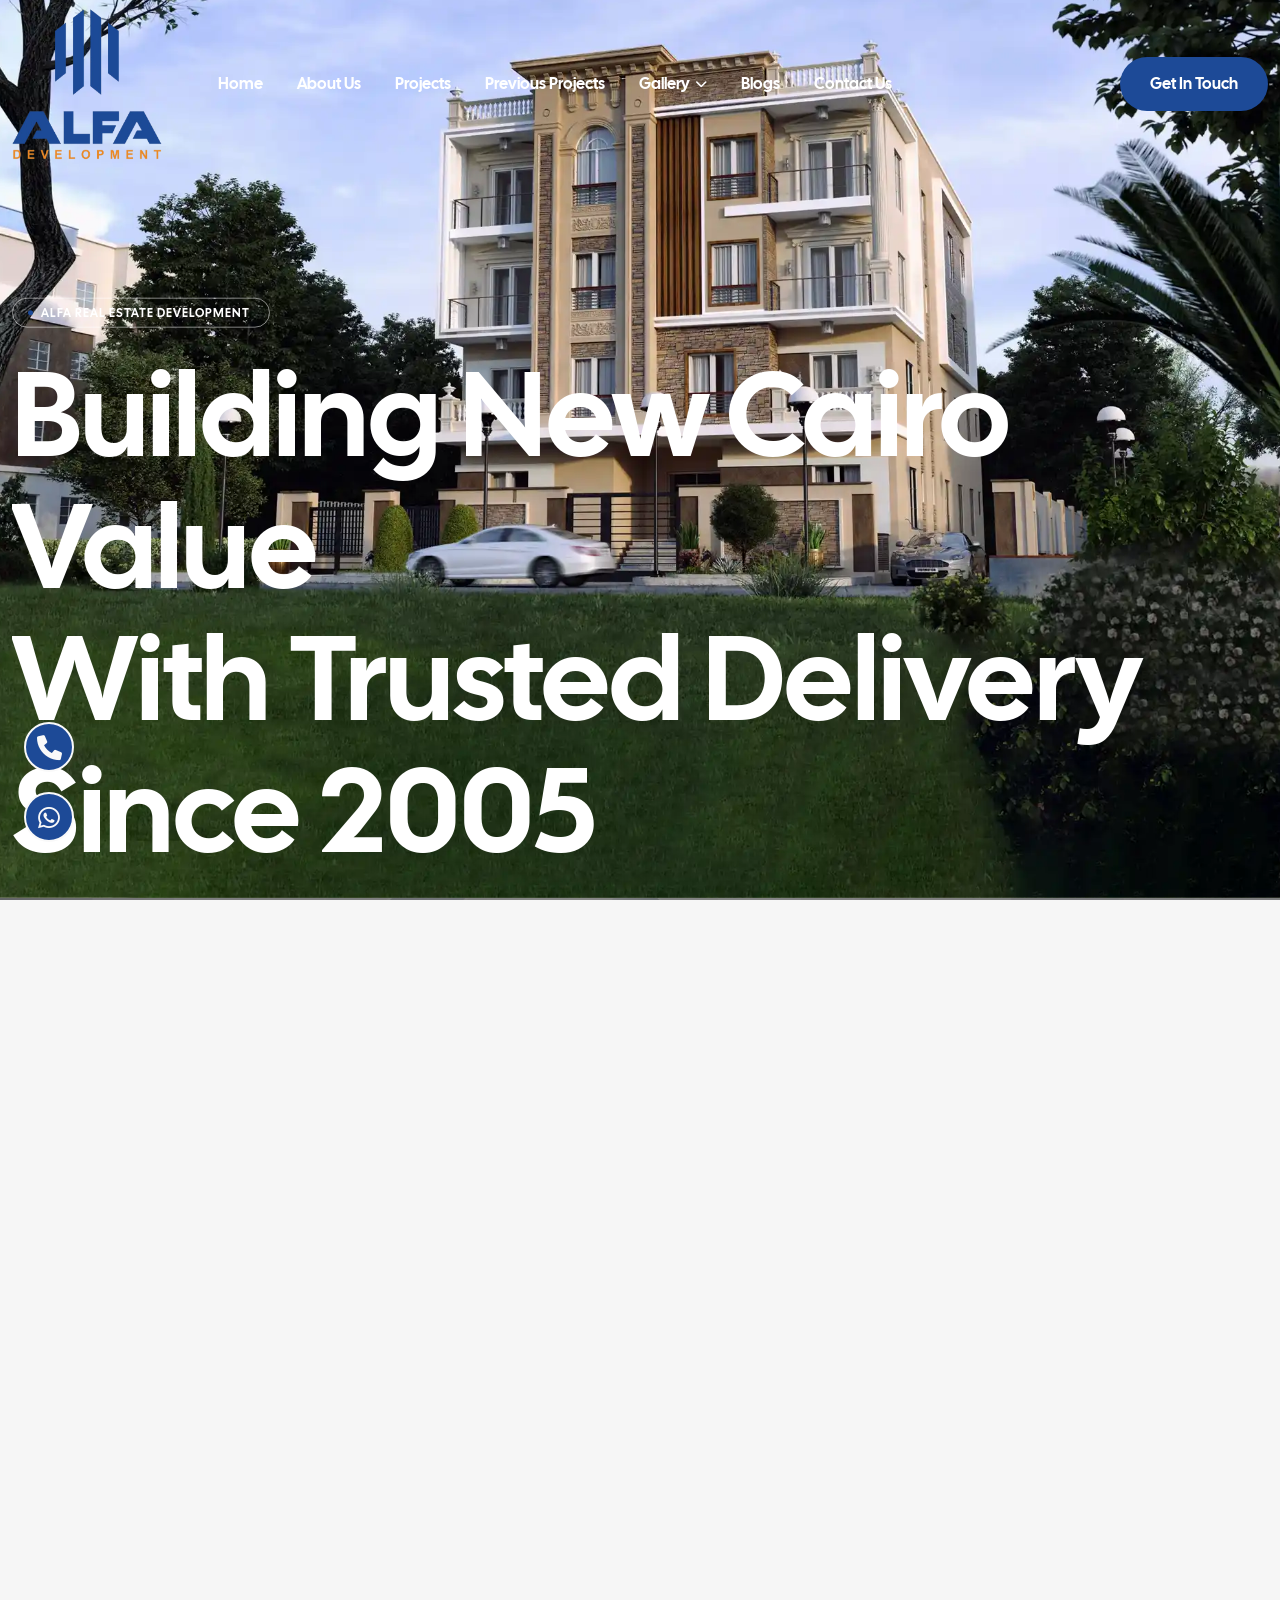
==== commit 5e400509: "update" ====
--- a/index.html
+++ b/index.html
@@ -75,15 +75,7 @@
                                                     data-duration="1400ms">Building New Cairo value <br> with trusted
                                                     delivery <br> since 2005</h2>
                                             </div>
-                                            <div class="bottom-content">
-
-                                                <div class="antra-btn" data-animation="antra-fadeInUp"
-                                                    data-delay="1200ms" data-duration="1400ms">
-                                                    <a href="#" class="tl-primary-btn white-btn">Explore projects <span
-                                                            class="icon"><i
-                                                                class="fa-regular fa-arrow-right"></i></span></a>
-                                                </div>
-                                            </div>
+
                                         </div>
                                     </div>
                                 </div>
@@ -105,15 +97,7 @@
                                                     data-duration="1400ms">From site selection <br> to after-sales
                                                     support <br> under one team</h2>
                                             </div>
-                                            <div class="bottom-content">
-
-                                                <div class="antra-btn" data-animation="antra-fadeInUp"
-                                                    data-delay="1200ms" data-duration="1400ms">
-                                                    <a href="#" class="tl-primary-btn white-btn">Book a site visit <span
-                                                            class="icon"><i
-                                                                class="fa-regular fa-arrow-right"></i></span></a>
-                                                </div>
-                                            </div>
+
                                         </div>
                                     </div>
                                 </div>
@@ -135,15 +119,7 @@
                                                     data-duration="1400ms">Panoramic corner units <br> and selected
                                                     inventory <br> in New Narcissus</h2>
                                             </div>
-                                            <div class="bottom-content">
-
-                                                <div class="antra-btn" data-animation="antra-fadeInUp"
-                                                    data-delay="1200ms" data-duration="1400ms">
-                                                    <a href="#" class="tl-primary-btn white-btn">View current offer
-                                                        <span class="icon"><i
-                                                                class="fa-regular fa-arrow-right"></i></span></a>
-                                                </div>
-                                            </div>
+
                                         </div>
                                     </div>
                                 </div>
@@ -169,7 +145,8 @@
                                     <h4 class="sub-heading" data-text-animation="fade-in-right" data-split="char"
                                         data-duration="0.9" data-stagger="0.03">Started in 2005</h4>
                                     <h2 class="section-title cursor-effect">Where New Cairo <br> living gains
-                                        <span>lasting <br> value</span></h2>
+                                        <span>lasting <br> value</span>
+                                    </h2>
                                 </div>
                                 <ul class="about-list">
                                     <li><i class="fa-solid fa-check"></i>Prime New Cairo districts</li>
@@ -188,7 +165,8 @@
                             </div>
                         </div>
                         <div class="col-lg-6">
-                            <div class="about-img slide-anim" data-delay="0.28" data-offset="100" data-direction="right">
+                            <div class="about-img slide-anim" data-delay="0.28" data-offset="100"
+                                data-direction="right">
                                 <img src="assets/images/about/2.webp"
                                     alt="Alfa Real Estate Development contemporary residential facade">
                             </div>
@@ -299,7 +277,7 @@
                     <div class="tab-content" id="pastProjectsTabContent">
                         <div class="tab-pane fade show active" id="past-pane-new-narcissus" role="tabpanel"
                             aria-labelledby="past-tab-new-narcissus" tabindex="0">
-                            <div class="row gy-xl-0 gy-4 process-wrap process-wrap--flat fade-wrapper">
+                            <div class="row  gy-4 process-wrap process-wrap--flat fade-wrapper">
                                 <div class="col-xl-4 col-lg-6 col-md-6">
                                     <a href="#" class="process-item fade-top d-block">
                                         <div class="process-thumb">
@@ -334,6 +312,42 @@
                                             <h3 class="title"><span>03</span>. Narcissus 9</h3>
                                         </div>
                                         <span class="number">03</span>
+                                    </a>
+                                </div>
+                                <div class="col-xl-4 col-lg-6 col-md-6">
+                                    <a href="projects.html" class="process-item fade-top d-block">
+                                        <div class="process-thumb">
+                                            <img src="assets/images/projects/current-projects/4.webp" loading="lazy"
+                                                alt="Other Alfa project — mixed inventory">
+                                        </div>
+                                        <div class="process-content">
+                                            <h3 class="title"><span>04</span>. Other projects · mixed inventory</h3>
+                                        </div>
+                                        <span class="number">04</span>
+                                    </a>
+                                </div>
+                                <div class="col-xl-4 col-lg-6 col-md-6">
+                                    <a href="projects.html" class="process-item fade-top d-block">
+                                        <div class="process-thumb">
+                                            <img src="assets/images/projects/current-projects/5.webp" loading="lazy"
+                                                alt="Other Alfa project — Beit El Watan area">
+                                        </div>
+                                        <div class="process-content">
+                                            <h3 class="title"><span>05</span>. Other projects · Beit El Watan</h3>
+                                        </div>
+                                        <span class="number">05</span>
+                                    </a>
+                                </div>
+                                <div class="col-xl-4 col-lg-6 col-md-6">
+                                    <a href="projects.html" class="process-item fade-top d-block">
+                                        <div class="process-thumb">
+                                            <img src="assets/images/projects/current-projects/6.webp" loading="lazy"
+                                                alt="Other Alfa project — Andalusia / Fifth Settlement">
+                                        </div>
+                                        <div class="process-content">
+                                            <h3 class="title"><span>06</span>. Other projects · Fifth Settlement</h3>
+                                        </div>
+                                        <span class="number">06</span>
                                     </a>
                                 </div>
                             </div>
@@ -730,7 +744,7 @@
                                 <div class="contact-map contact-map--aside flex-grow-1 d-flex flex-column min-h-0">
                                     <div class="map-container flex-grow-1 h-100">
                                         <iframe title="Map — Alfa Real Estate Development, New Cairo area"
-                                            class="rounded-5"
+                                            class="rounded-5" class="rounded-5"
                                             src="https://www.google.com/maps/embed?pb=!1m18!1m12!1m3!1d3454.2026574608194!2d31.462195899999998!3d30.031043299999997!2m3!1f0!2f0!3f0!3m2!1i1024!2i768!4f13.1!3m3!1m2!1s0x145823b37a0a64a9%3A0xe06d791f70fcc569!2sALFA%20DEVELOPMENT!5e0!3m2!1sar!2seg!4v1776004876213!5m2!1sar!2seg"
                                             width="100%" height="100%" style="border: 0; min-height: 380px"
                                             allowfullscreen="" loading="lazy"
@@ -800,12 +814,13 @@
 -->
     <div class="social-icon position-fixed bottom-0 d-flex flex-column gap-1 z-3">
         <a href="tel:+201000713131" class="btn d-flex align-items-center justify-content-center" aria-label="اتصال">
-          <i class="fas fa-phone"></i>
+            <i class="fas fa-phone"></i>
         </a>
-        <a href="https://wa.me/201000713131" target="_blank" rel="noopener noreferrer" class="btn d-flex align-items-center justify-content-center" aria-label="WhatsApp">
-          <i class="fab fa-whatsapp"></i>
+        <a href="https://wa.me/201000713131" target="_blank" rel="noopener noreferrer"
+            class="btn d-flex align-items-center justify-content-center" aria-label="WhatsApp">
+            <i class="fab fa-whatsapp"></i>
         </a>
-      </div>
+    </div>
     <div id="scroll-percentage"><span id="scroll-percentage-value"></span></div>
     <!--scrollup-->
 
--- a/assets/css/main.css
+++ b/assets/css/main.css
@@ -57,7 +57,8 @@
 }
 
 img {
-    max-width: 100%
+    max-width: 100%;
+    box-shadow: none;
 }
 
 a {
@@ -5007,19 +5008,19 @@
 }
 
 .antra-slider .slider-item .bg-img:before {
-    background-color: #100801;
+
     content: "";
     width: 100%;
     height: 100%;
     position: absolute;
     top: 0;
     left: 0;
-    z-index: -1;
-    opacity: .46
+
 }
 
 .slider-content-wrap {
-    padding: 317px 0 130px 0
+    padding-top: 300px;
+  height: 100vh;
 }
 
 @media(max-width: 1399px) {
@@ -5473,36 +5474,10 @@
     z-index: 5
 }
 
-@media(min-width: 1200px) {
-    .process-wrap>div:nth-child(2) {
-        margin-top: 50px
-    }
-
-    .process-wrap>div:nth-child(3) {
-        margin-top: 100px
-    }
-
-    .process-wrap>div:nth-child(4) {
-        margin-top: 50px
-    }
-        .process-wrap>div:nth-child(5) {
-        margin-top: 100px
-    }
-         .process-wrap>div:nth-child(6) {
-        margin-top: 150px
-    }
-}
+
 
 /* Flatten staggered offsets when used with tabs */
-@media(min-width: 1200px) {
-    .process-wrap.process-wrap--flat>div:nth-child(2),
-    .process-wrap.process-wrap--flat>div:nth-child(3),
-    .process-wrap.process-wrap--flat>div:nth-child(4),
-    .process-wrap.process-wrap--flat>div:nth-child(5),
-    .process-wrap.process-wrap--flat>div:nth-child(6) {
-        margin-top: 0 !important
-    }
-}
+
 
 .process-tabs-wrap {
     position: relative;
@@ -5563,7 +5538,7 @@
 }
 
 .process-item .process-thumb {
-    height: 400px;
+    height: 500px;
     border: 10px solid var(--tl-color-common-white)
 }
 
@@ -18744,7 +18719,9 @@
     position: relative;
     overflow: hidden;
     /* margin-top: 80px; */
-  
+  p{
+    color: #fff;
+  }
     .footer-decoration {
       position: absolute;
       top: 0;
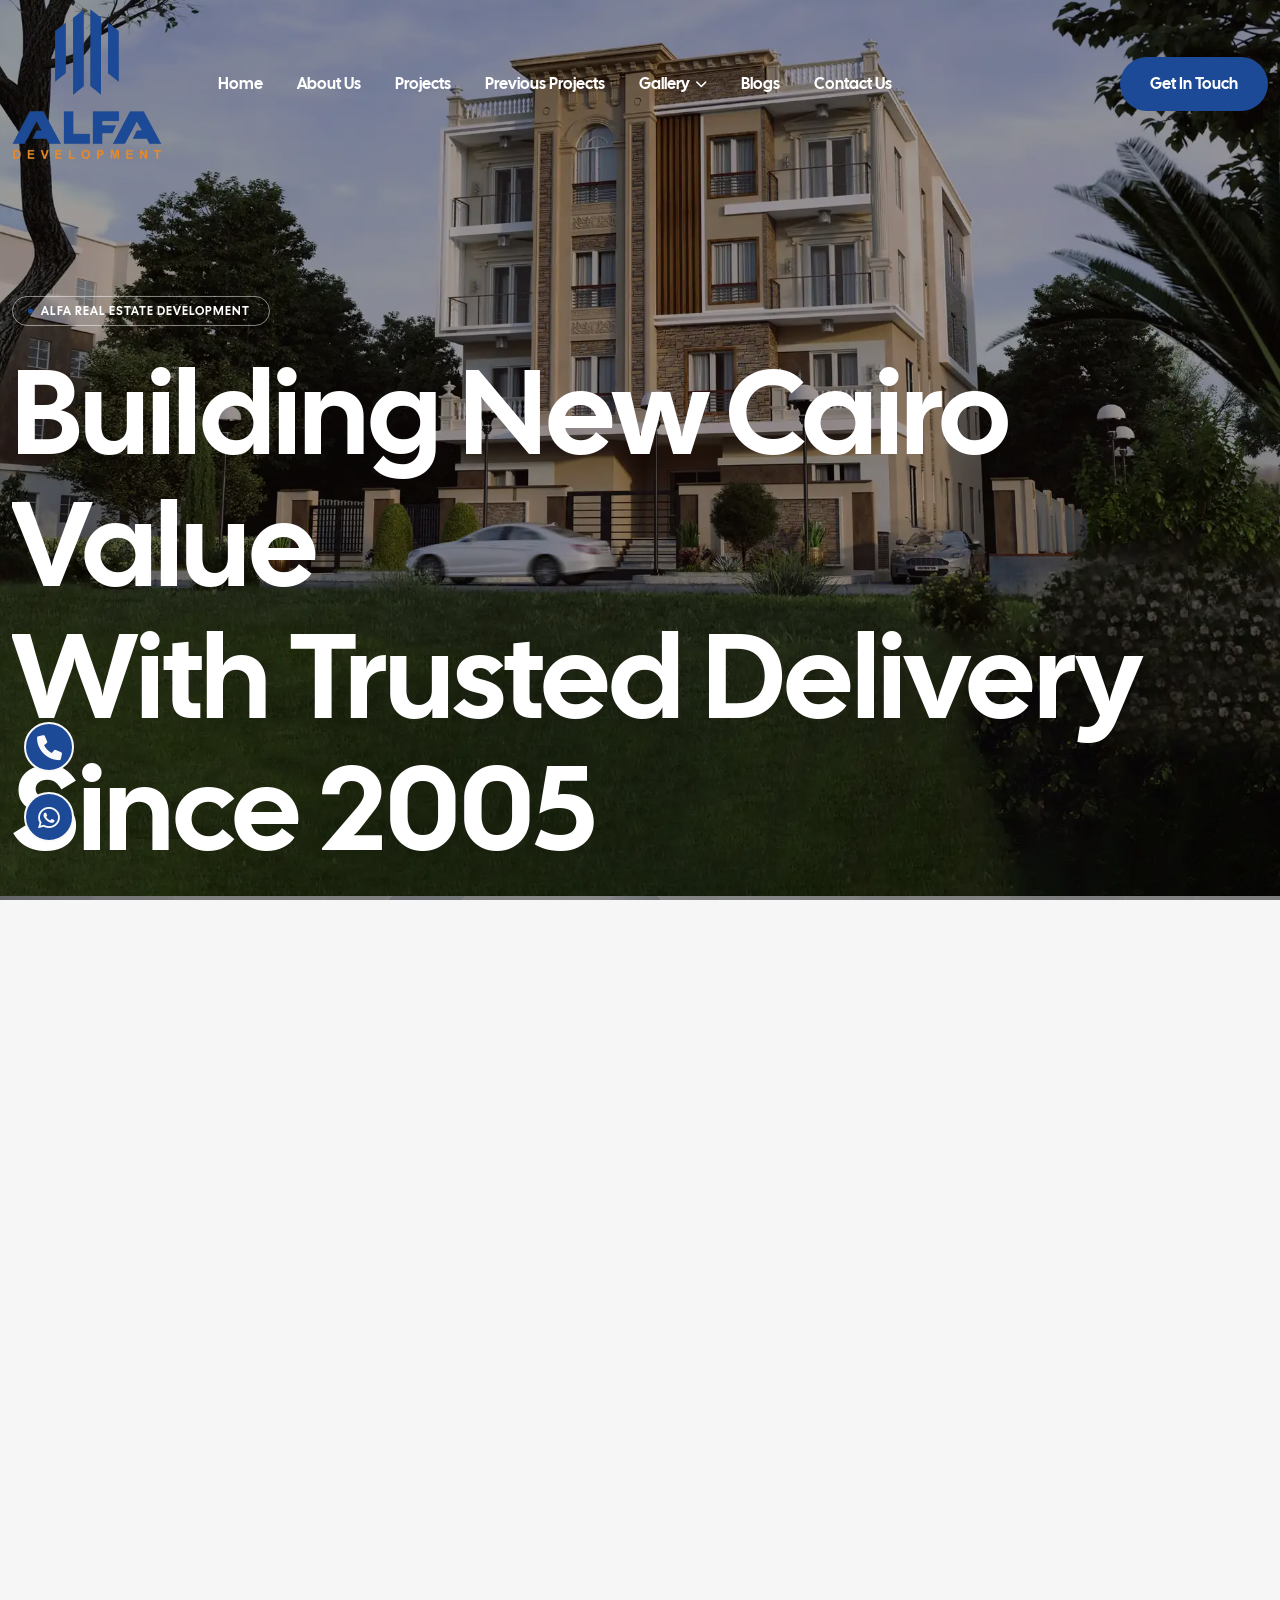
==== commit b5d7d362: "update" ====
--- a/index.html
+++ b/index.html
@@ -277,7 +277,7 @@
                     <div class="tab-content" id="pastProjectsTabContent">
                         <div class="tab-pane fade show active" id="past-pane-new-narcissus" role="tabpanel"
                             aria-labelledby="past-tab-new-narcissus" tabindex="0">
-                            <div class="row  gy-4 process-wrap process-wrap--flat fade-wrapper">
+                            <div class="row  gy-5 process-wrap process-wrap--flat fade-wrapper">
                                 <div class="col-xl-4 col-lg-6 col-md-6">
                                     <a href="#" class="process-item fade-top d-block">
                                         <div class="process-thumb">
@@ -355,7 +355,7 @@
 
                         <div class="tab-pane fade" id="past-pane-carnation" role="tabpanel"
                             aria-labelledby="past-tab-carnation" tabindex="0">
-                            <div class="row gy-xl-0 gy-4 process-wrap process-wrap--flat fade-wrapper">
+                            <div class="row  gy-5 process-wrap process-wrap--flat fade-wrapper">
                                 <div class="col-xl-4 col-lg-6 col-md-6">
                                     <a href="#" class="process-item fade-top d-block">
                                         <div class="process-thumb">
@@ -373,7 +373,7 @@
 
                         <div class="tab-pane fade" id="past-pane-maadi" role="tabpanel" aria-labelledby="past-tab-maadi"
                             tabindex="0">
-                            <div class="row gy-xl-0 gy-4 process-wrap process-wrap--flat fade-wrapper">
+                            <div class="row  gy-5 process-wrap process-wrap--flat fade-wrapper">
                                 <div class="col-xl-4 col-lg-6 col-md-6">
                                     <a href="#" class="process-item fade-top d-block">
                                         <div class="process-thumb">
@@ -403,7 +403,7 @@
 
                         <div class="tab-pane fade" id="past-pane-beit-el-watan" role="tabpanel"
                             aria-labelledby="past-tab-beit-el-watan" tabindex="0">
-                            <div class="row gy-xl-0 gy-4 process-wrap process-wrap--flat fade-wrapper">
+                            <div class="row  gy-5 process-wrap process-wrap--flat fade-wrapper">
                                 <div class="col-xl-4 col-lg-6 col-md-6">
                                     <a href="#" class="process-item fade-top d-block">
                                         <div class="process-thumb">
@@ -433,7 +433,7 @@
 
                         <div class="tab-pane fade" id="past-pane-violet" role="tabpanel"
                             aria-labelledby="past-tab-violet" tabindex="0">
-                            <div class="row gy-xl-0 gy-4 process-wrap process-wrap--flat fade-wrapper">
+                            <div class="row  gy-5 process-wrap process-wrap--flat fade-wrapper">
                                 <div class="col-xl-4 col-lg-6 col-md-6">
                                     <a href="#" class="process-item fade-top d-block">
                                         <div class="process-thumb">
@@ -451,7 +451,7 @@
 
                         <div class="tab-pane fade" id="past-pane-andalusia" role="tabpanel"
                             aria-labelledby="past-tab-andalusia" tabindex="0">
-                            <div class="row gy-xl-0 gy-4 process-wrap process-wrap--flat fade-wrapper">
+                            <div class="row  gy-5 process-wrap process-wrap--flat fade-wrapper">
                                 <div class="col-xl-4 col-lg-6 col-md-6">
                                     <a href="#" class="process-item fade-top d-block">
                                         <div class="process-thumb">
@@ -469,7 +469,7 @@
 
                         <div class="tab-pane fade" id="past-pane-north-rehab" role="tabpanel"
                             aria-labelledby="past-tab-north-rehab" tabindex="0">
-                            <div class="row gy-xl-0 gy-4 process-wrap process-wrap--flat fade-wrapper">
+                            <div class="row  gy-5 process-wrap process-wrap--flat fade-wrapper">
                                 <div class="col-xl-4 col-lg-6 col-md-6">
                                     <a href="#" class="process-item fade-top d-block">
                                         <div class="process-thumb">
--- a/assets/css/main.css
+++ b/assets/css/main.css
@@ -5008,14 +5008,14 @@
 }
 
 .antra-slider .slider-item .bg-img:before {
-
+background-color: #100801;
     content: "";
     width: 100%;
     height: 100%;
     position: absolute;
     top: 0;
     left: 0;
-
+    opacity: .4;
 }
 
 .slider-content-wrap {
@@ -5025,7 +5025,7 @@
 
 @media(max-width: 1399px) {
     .slider-content-wrap {
-        padding-bottom: 200px
+       
     }
 }
 
@@ -5037,8 +5037,8 @@
 
 @media only screen and (max-width: 992px) {
     .slider-content-wrap {
-        padding-top: 200px;
-        padding-bottom: 50px
+        padding-top: 400px !important;
+
     }
 }
 
@@ -5544,7 +5544,7 @@
 
 @media(max-width: 1199px) {
     .process-item .process-thumb {
-        height: 250px
+        height: 450px ;
     }
 }
 
@@ -5720,14 +5720,14 @@
 }
 
 .project-item .project-img:before {
-    background-color: var(--tl-color-common-black);
+
     content: "";
     width: 100%;
     height: 100%;
     position: absolute;
     top: 0;
     left: 0;
-    opacity: .11;
+
     z-index: 1
 }
 
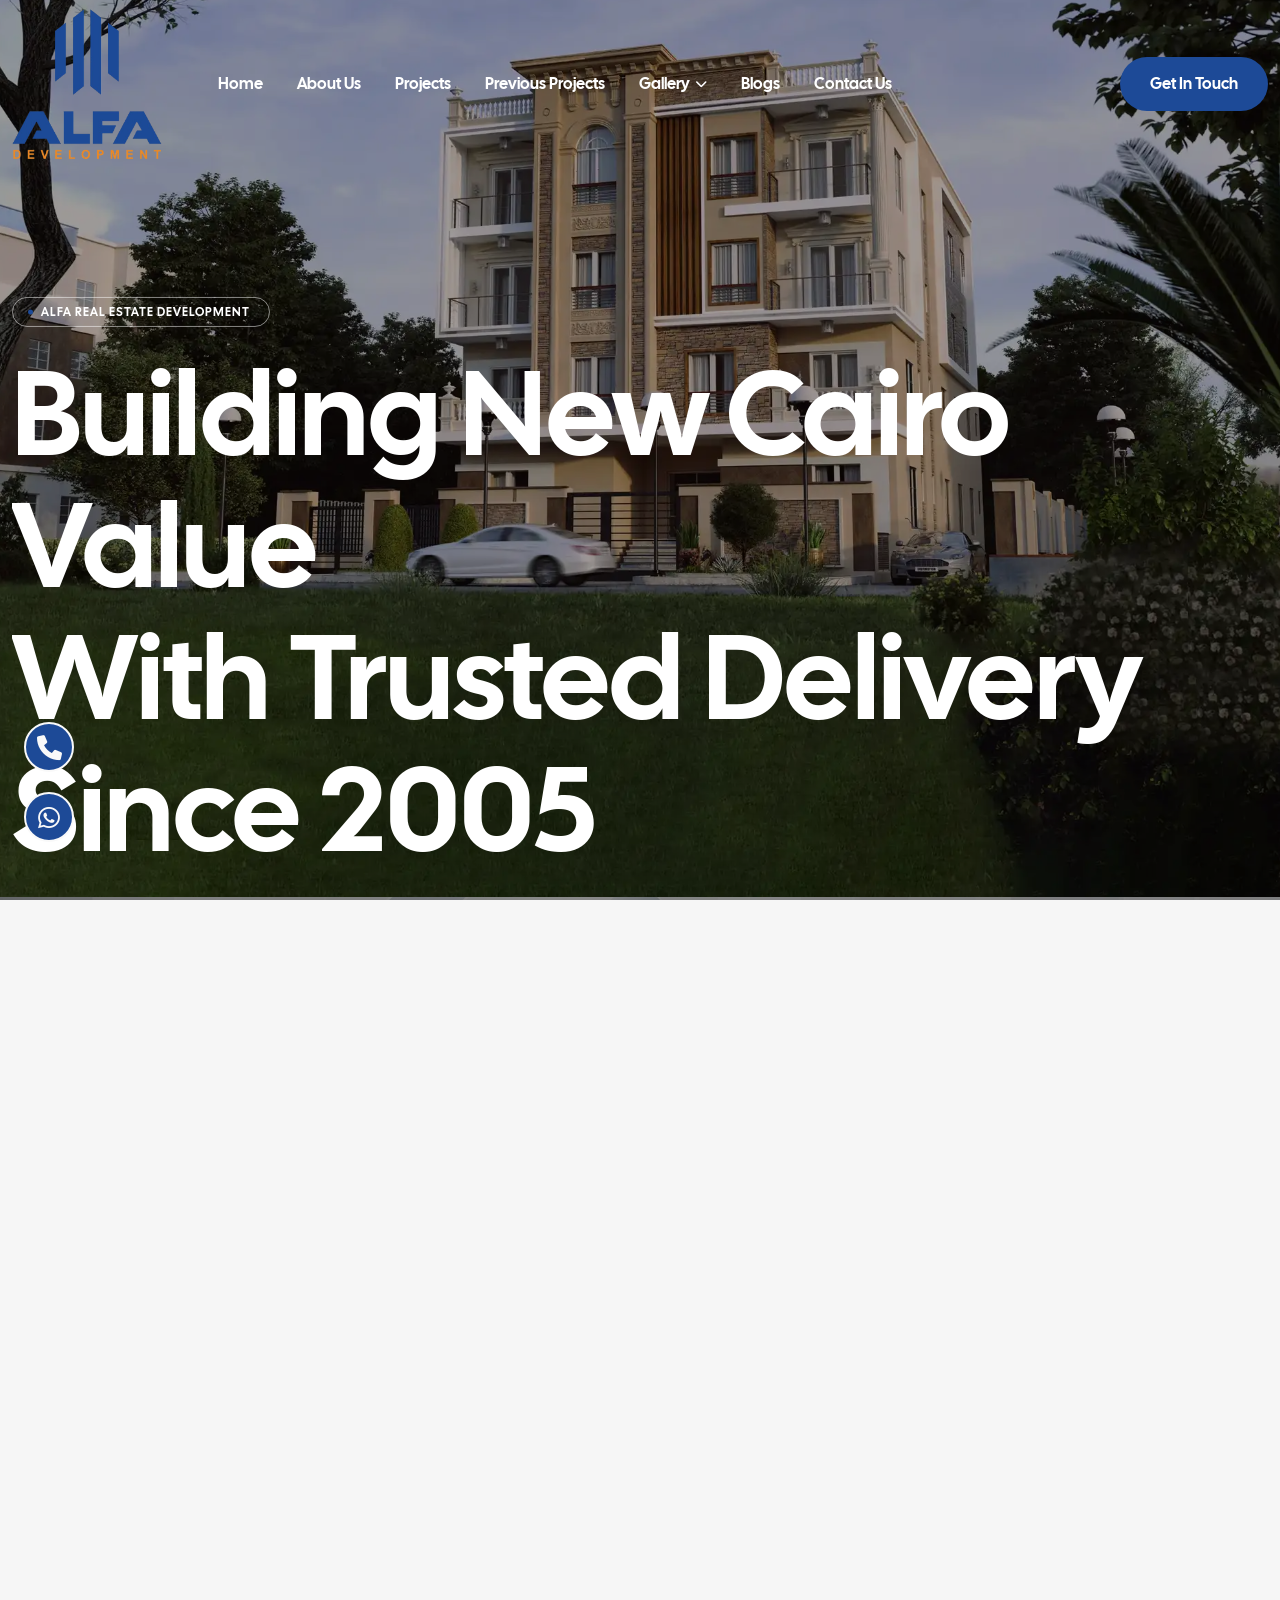
==== commit 055b7f9a: "update" ====
--- a/index.html
+++ b/index.html
@@ -514,104 +514,78 @@
                             </div>
                         </div>
                     </div>
-                    <div class="project-carousel swiper fade-top">
-                        <div class="swiper-wrapper">
-                            <div class="swiper-slide">
-                                <div class="project-item">
-                                    <div class="project-img">
-                                        <img src="assets/images/projects/current-projects/1.webp"
-                                            alt="Project E57 — New Narcissus, New Cairo">
-                                        <ul>
-                                            <li><a href="#">E57</a></li>
-                                            <li><a href="#">New Narcissus</a></li>
-                                        </ul>
-                                    </div>
-                                    <div class="project-content">
-                                        <h3 class="title"><a href="#">Project E57 — New Narcissus</a></h3>
-                                        <span>New Cairo, Egypt <br>New Narcissus</span>
-                                    </div>
-                                </div>
-                            </div>
-                            <div class="swiper-slide">
-                                <div class="project-item">
-                                    <div class="project-img">
-                                        <img src="assets/images/projects/current-projects/2.webp"
-                                            alt="Project G117 — New Narcissus, New Cairo">
-                                        <ul>
-                                            <li><a href="#">G117</a></li>
-                                            <li><a href="#">New Narcissus</a></li>
-                                        </ul>
-                                    </div>
-                                    <div class="project-content">
-                                        <h3 class="title"><a href="#">Project G117 — New Narcissus</a></h3>
-                                        <span>New Cairo, Egypt <br>New Narcissus</span>
-                                    </div>
-                                </div>
-                            </div>
-                            <div class="swiper-slide">
-                                <div class="project-item">
-                                    <div class="project-img">
-                                        <img src="assets/images/projects/current-projects/3.webp"
-                                            alt="Project F67 — New Narcissus, New Cairo">
-                                        <ul>
-                                            <li><a href="#">F67</a></li>
-                                            <li><a href="#">New Narcissus</a></li>
-                                        </ul>
-                                    </div>
-                                    <div class="project-content">
-                                        <h3 class="title"><a href="#">Project F67 — New Narcissus</a></h3>
-                                        <span>New Cairo, Egypt <br>New Narcissus</span>
-                                    </div>
-                                </div>
-                            </div>
-                            <div class="swiper-slide">
-                                <div class="project-item">
-                                    <div class="project-img">
-                                        <img src="assets/images/projects/current-projects/4.webp"
-                                            alt="Project B109 — Beit El Watan, New Cairo">
-                                        <ul>
-                                            <li><a href="#">B109</a></li>
-                                            <li><a href="#">Beit El Watan</a></li>
-                                        </ul>
-                                    </div>
-                                    <div class="project-content">
-                                        <h3 class="title"><a href="#">Project B109 — Beit El Watan</a></h3>
-                                        <span>New Cairo, Egypt <br>Beit El Watan</span>
-                                    </div>
-                                </div>
-                            </div>
-                            <div class="swiper-slide">
-                                <div class="project-item">
-                                    <div class="project-img">
-                                        <img src="assets/images/projects/current-projects/5.webp"
-                                            alt="Project B100 — Beit El Watan, New Cairo">
-                                        <ul>
-                                            <li><a href="#">B100</a></li>
-                                            <li><a href="#">Beit El Watan</a></li>
-                                        </ul>
-                                    </div>
-                                    <div class="project-content">
-                                        <h3 class="title"><a href="#">Project B100 — Beit El Watan</a></h3>
-                                        <span>New Cairo, Egypt <br>Beit El Watan</span>
-                                    </div>
-                                </div>
-                            </div>
-                            <div class="swiper-slide">
-                                <div class="project-item">
-                                    <div class="project-img">
-                                        <img src="assets/images/projects/current-projects/6.webp"
-                                            alt="Project 15 — Andalusia 1, New Cairo">
-                                        <ul>
-                                            <li><a href="#">15</a></li>
-                                            <li><a href="#">Andalusia 1</a></li>
-                                        </ul>
-                                    </div>
-                                    <div class="project-content">
-                                        <h3 class="title"><a href="#">Project 15 — Andalusia 1</a></h3>
-                                        <span>New Cairo, Egypt <br>Andalusia 1</span>
-                                    </div>
-                                </div>
-                            </div>
+                    <div class="row gy-5 process-wrap process-wrap--flat fade-wrapper">
+                        <div class="col-xl-4 col-lg-6 col-md-6">
+                            <a href="projects.html" class="process-item fade-top d-block">
+                                <div class="process-thumb">
+                                    <img src="assets/images/projects/current-projects/1.webp" loading="lazy"
+                                        alt="Project E57 — New Narcissus, New Cairo">
+                                </div>
+                                <div class="process-content">
+                                    <h3 class="title"><span>01</span>. E57 — New Narcissus</h3>
+                                </div>
+                                <span class="number">01</span>
+                            </a>
+                        </div>
+                        <div class="col-xl-4 col-lg-6 col-md-6">
+                            <a href="projects.html" class="process-item fade-top d-block">
+                                <div class="process-thumb">
+                                    <img src="assets/images/projects/current-projects/2.webp" loading="lazy"
+                                        alt="Project G117 — New Narcissus, New Cairo">
+                                </div>
+                                <div class="process-content">
+                                    <h3 class="title"><span>02</span>. G117 — New Narcissus</h3>
+                                </div>
+                                <span class="number">02</span>
+                            </a>
+                        </div>
+                        <div class="col-xl-4 col-lg-6 col-md-6">
+                            <a href="projects.html" class="process-item fade-top d-block">
+                                <div class="process-thumb">
+                                    <img src="assets/images/projects/current-projects/3.webp" loading="lazy"
+                                        alt="Project F67 — New Narcissus, New Cairo">
+                                </div>
+                                <div class="process-content">
+                                    <h3 class="title"><span>03</span>. F67 — New Narcissus</h3>
+                                </div>
+                                <span class="number">03</span>
+                            </a>
+                        </div>
+                        <div class="col-xl-4 col-lg-6 col-md-6">
+                            <a href="projects.html" class="process-item fade-top d-block">
+                                <div class="process-thumb">
+                                    <img src="assets/images/projects/current-projects/4.webp" loading="lazy"
+                                        alt="Project B109 — Beit El Watan, New Cairo">
+                                </div>
+                                <div class="process-content">
+                                    <h3 class="title"><span>04</span>. B109 — Beit El Watan</h3>
+                                </div>
+                                <span class="number">04</span>
+                            </a>
+                        </div>
+                        <div class="col-xl-4 col-lg-6 col-md-6">
+                            <a href="projects.html" class="process-item fade-top d-block">
+                                <div class="process-thumb">
+                                    <img src="assets/images/projects/current-projects/5.webp" loading="lazy"
+                                        alt="Project B100 — Beit El Watan, New Cairo">
+                                </div>
+                                <div class="process-content">
+                                    <h3 class="title"><span>05</span>. B100 — Beit El Watan</h3>
+                                </div>
+                                <span class="number">05</span>
+                            </a>
+                        </div>
+                        <div class="col-xl-4 col-lg-6 col-md-6">
+                            <a href="projects.html" class="process-item fade-top d-block">
+                                <div class="process-thumb">
+                                    <img src="assets/images/projects/current-projects/6.webp" loading="lazy"
+                                        alt="Project 15 — Andalusia 1, New Cairo">
+                                </div>
+                                <div class="process-content">
+                                    <h3 class="title"><span>06</span>. 15 — Andalusia 1</h3>
+                                </div>
+                                <span class="number">06</span>
+                            </a>
                         </div>
                     </div>
                     <div class="project-btn mt-5">
@@ -713,9 +687,9 @@
             </section>
             <!-- ./ blog-section -->
 
-            <section class="request-section pb-130">
-
-                <!-- ./ running-text -->
+            <!-- <section class="request-section pb-130">
+
+         
                 <div class="bg-img" data-background="./assets/images/contact/bg.jpg"></div>
                 <div class="container container-2">
                     <div class="request-content">
@@ -800,7 +774,7 @@
                         </div>
                     </div>
                 </div>
-            </section>
+            </section> -->
 
 
             <!-- ./ footer-section -->
--- a/assets/css/main.css
+++ b/assets/css/main.css
@@ -19056,5 +19056,62 @@
         }
       }
     }
+
+    /* Almira-style footer: label + value contact list & embedded map */
+    .footer-almira-contact {
+      list-style: none;
+      padding: 0;
+      margin: 0;
+    }
+
+    .footer-almira-contact li {
+      margin-bottom: 18px;
+    }
+
+    .footer-almira-contact li span {
+      display: block;
+      font-size: 12px;
+      letter-spacing: 0.06em;
+      text-transform: uppercase;
+      color: rgba(255, 255, 255, 0.55);
+      margin-bottom: 6px;
+    }
+
+    .footer-almira-contact li a {
+      color: #b0b0b0;
+      text-decoration: none;
+      font-size: 15px;
+      transition: color 0.3s ease;
+    }
+
+    .footer-almira-contact li a:hover {
+      color: #fff;
+    }
+
+    .footer-map-link {
+      color: #b0b0b0;
+      text-decoration: none;
+      font-size: 15px;
+      border-bottom: 1px solid rgba(255, 255, 255, 0.2);
+      transition: color 0.3s ease, border-color 0.3s ease;
+    }
+
+    .footer-map-link:hover {
+      color: #fff;
+      border-bottom-color: #fff;
+    }
+
+    .footer-map-embed {
+      border-radius: 12px;
+      overflow: hidden;
+      line-height: 0;
+      box-shadow: 0 10px 40px rgba(0, 0, 0, 0.25);
+    }
+
+    .footer-map-embed iframe {
+      display: block;
+      width: 100%;
+      min-height: 400px;
+    }
   }
 /*# sourceMappingURL=main.css.map */
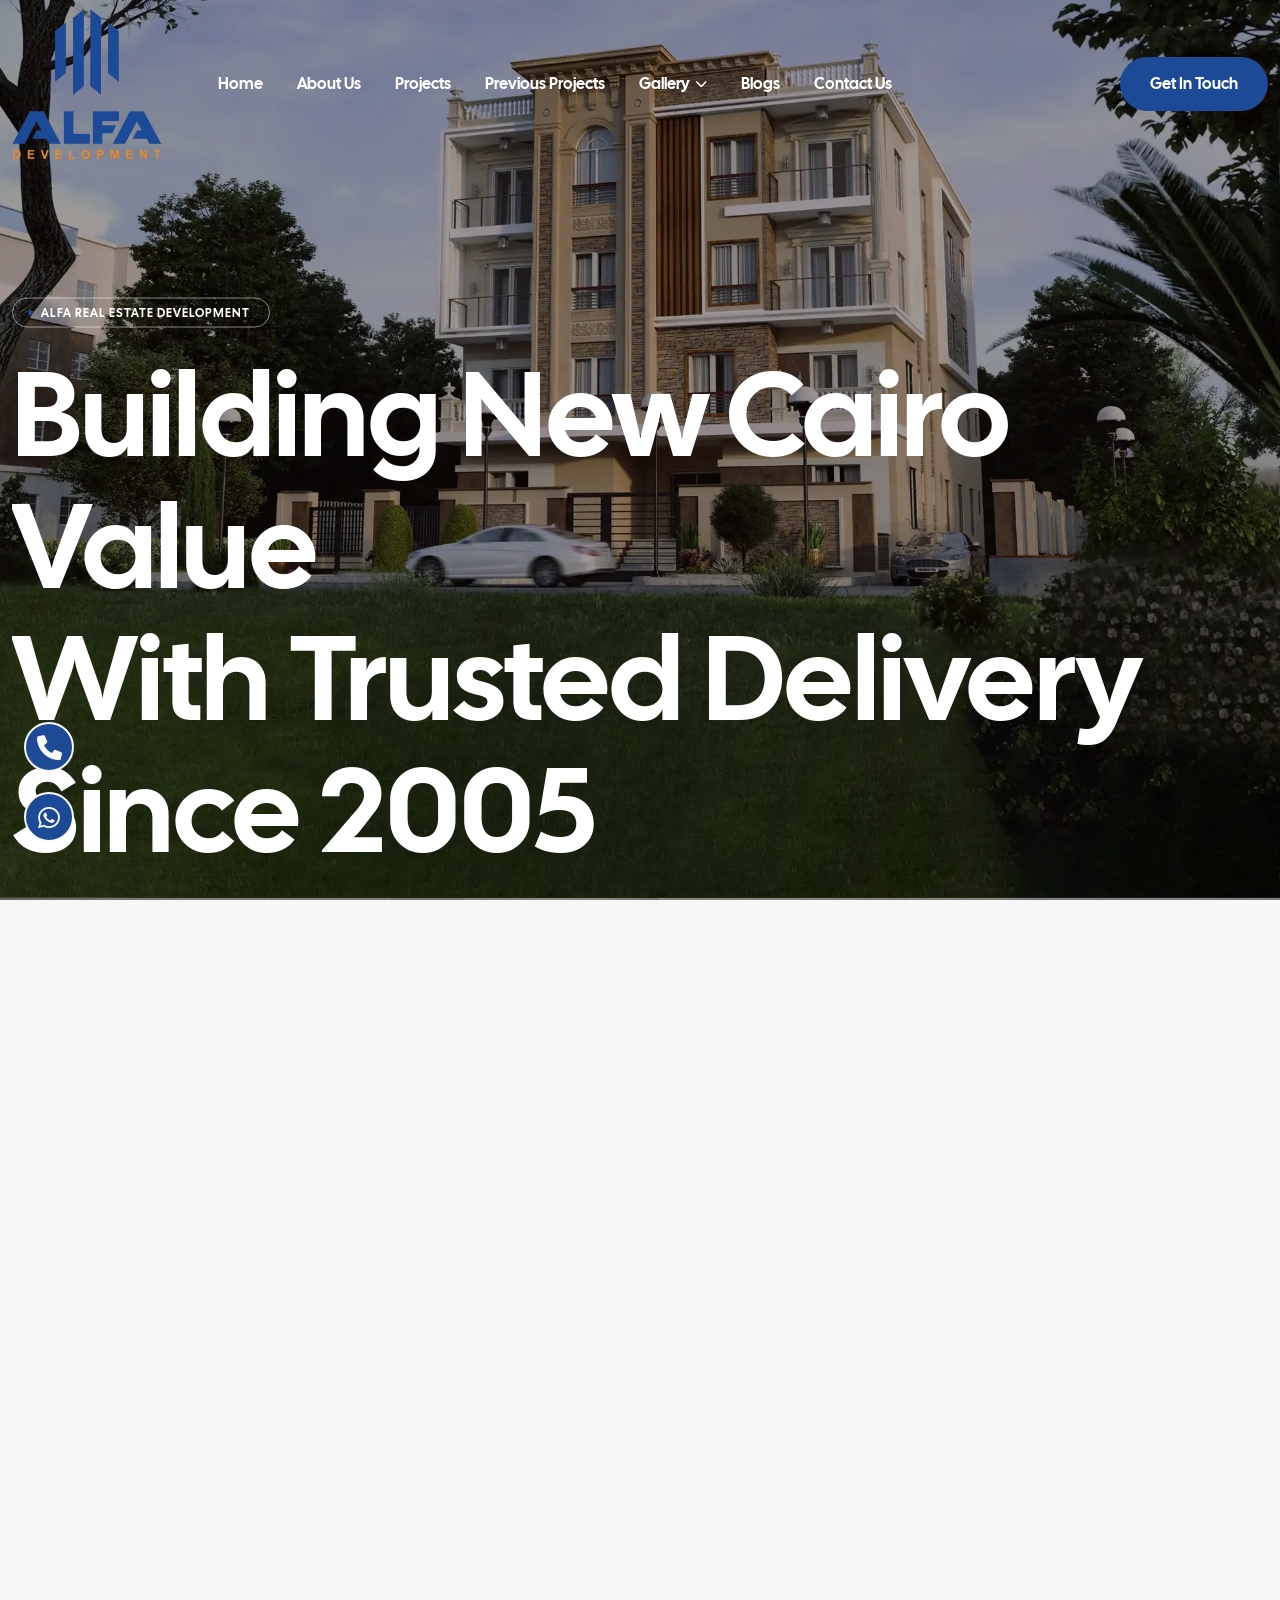
==== commit 2e4835ad: "update" ====
--- a/index.html
+++ b/index.html
@@ -159,7 +159,7 @@
                                     and New Narcissus, then deliver refined layouts and dependable execution quality.
                                 </p>
                                 <div class="about-btn">
-                                    <a href="#" class="tl-primary-btn white-btn">More About Us <span class="icon"><i
+                                    <a href="./about.html" class="tl-primary-btn white-btn">More About Us <span class="icon"><i
                                                 class="fa-regular fa-arrow-right"></i></span></a>
                                 </div>
                             </div>
@@ -486,8 +486,8 @@
                         </div>
                     </div>
 
-                    <div class="project-btn mt-5">
-                        <a href="#" class="tl-primary-btn ">All Projects <span class="icon"><i
+                    <div class="project-btn mt-5 fade-top">
+                        <a href="./projects.html" class="tl-primary-btn ">All Projects <span class="icon"><i
                                     class="fa-regular fa-arrow-right"></i></span></a>
                     </div>
                 </div>
@@ -588,8 +588,8 @@
                             </a>
                         </div>
                     </div>
-                    <div class="project-btn mt-5">
-                        <a href="#" class="tl-primary-btn ">All Projects <span class="icon"><i
+                    <div class="project-btn mt-5 fade-top">
+                        <a href="./previous-projects.html" class="tl-primary-btn ">Previous Projects <span class="icon"><i
                                     class="fa-regular fa-arrow-right"></i></span></a>
                     </div>
                 </div>
@@ -681,6 +681,10 @@
                                         expectations.</p>
                                 </div>
                             </div>
+                        </div>
+                        <div class="project-btn mt-5 fade-top">
+                            <a href="./blogs.html" class="tl-primary-btn ">All Blogs <span class="icon"><i
+                                        class="fa-regular fa-arrow-right"></i></span></a>
                         </div>
                     </div>
                 </div>
